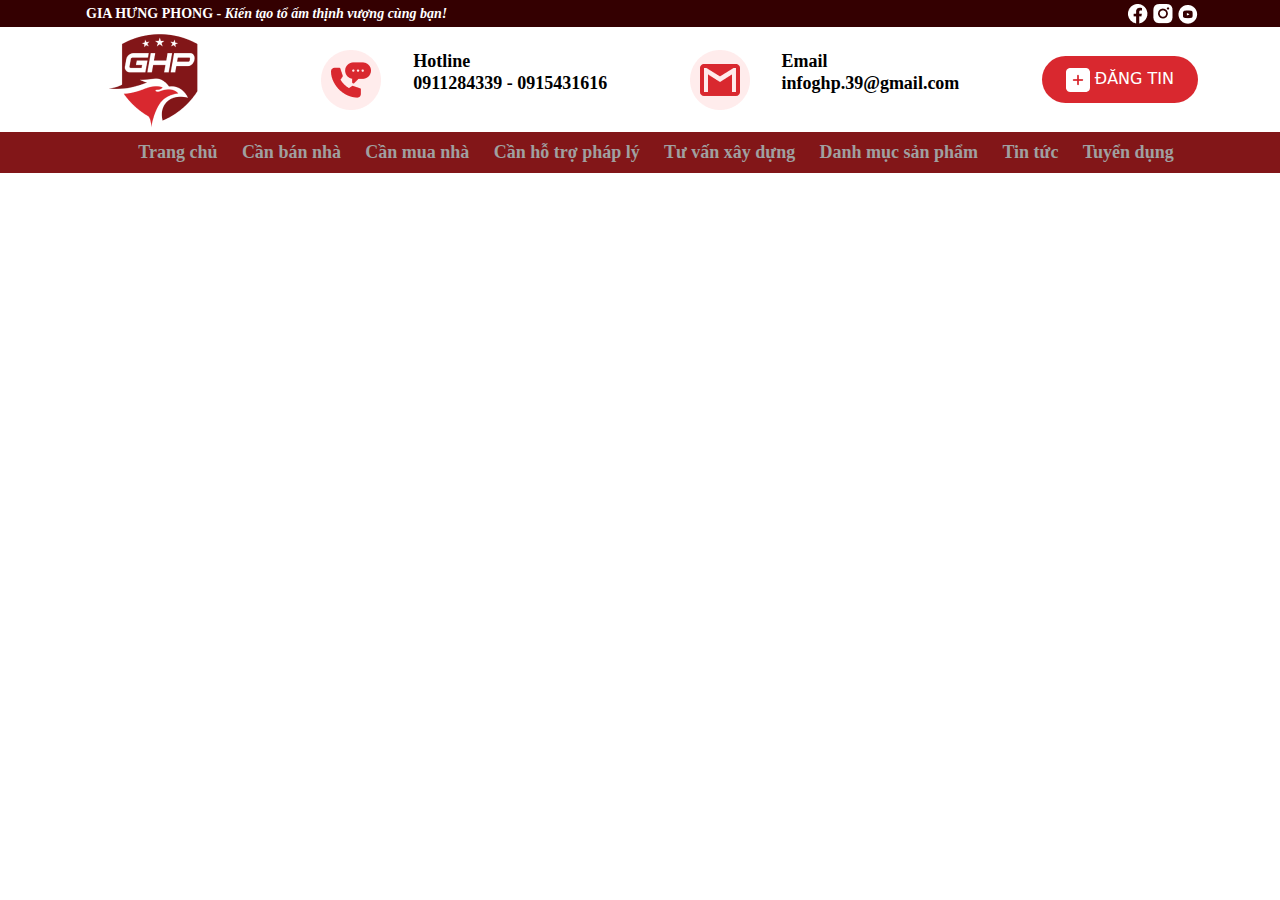
==== BDS_GIAHUNGPHONG/index.html @ 027a6ec3 "BDS GIA HƯNG PHONG - HOMEPAGE" ====
<!DOCTYPE html>
<html lang="en">
<head>
    <meta charset="UTF-8">
    <meta http-equiv="X-UA-Compatible" content="IE=edge">
    <meta name="viewport" content="width=device-width, initial-scale=1.0">
    <title>Document</title>

    <link rel="stylesheet" href="https://cdnjs.cloudflare.com/ajax/libs/font-awesome/4.7.0/css/font-awesome.min.css">
    <link rel="stylesheet" href="css/style.css">

    <!-- Latest compiled and minified CSS -->
    <link href="https://cdn.jsdelivr.net/npm/bootstrap@5.1.3/dist/css/bootstrap.min.css" rel="stylesheet">

    <!-- Latest compiled JavaScript -->
    <script src="https://cdn.jsdelivr.net/npm/bootstrap@5.1.3/dist/js/bootstrap.bundle.min.js"></script>
</head>
<body>
    <header>
        <div class="header--top">
            <div class="container">
                <div class="d-flex justify-content-between align-items-center">
                    <p class="font--header-top m-1">GIA HƯNG PHONG - <i>Kiến tạo tổ ấm thịnh vượng cùng bạn!</i></p>
                    <div class="">
                        <a href="#"><img src="img/header/social-network/face.png" alt=""></i></a>
                        <a href="#"><img src="img/header/social-network/instagram.png" alt=""></i></a>
                        <a href="#"><img src="img/header/social-network/youtube.png" alt=""></i></a>
                    </div>                
                </div>
            </div>
        </div>
        <div class="header--bottom">
            <div class="container">
                <div class="d-flex justify-content-between align-items-center">
                    <img class="logo" src="img/header/logo.png" alt="">
                    <div class="d-flex">
                        <img class="hotline" src="img/header/phone.png" alt="">
                        <ul class="font--header-bottom">
                            <li>Hotline</li>
                            <li>0911284339 - 0915431616</li>
                        </ul> 
                    </div>
                    
                    <div class="d-flex">
                        <img class="email" src="img/header/email.png" alt="">
                        <ul class="font--header-bottom">
                            <li>Email</li>
                            <li>infoghp.39@gmail.com</li>
                        </ul>
                    </div>              
                        
                    <button class="btn-custom--red"><img src="img/header/icon.png"> Đăng tin</button>
                </div>
            </div>
        </div>
    </header>
    
    <nav>        
        <div class="container">
            <ul class="d-flex justify-content-evenly font--nav py-2">
                <a href="#"><li>Trang chủ</li></a>
                <a href="#"><li>Cần bán nhà</li></a>
                <a href="#"><li>Cần mua nhà</li></a>
                <a href="#"><li>Cần hỗ trợ pháp lý</li></a>
                <a href="#"><li>Tư vấn xây dựng</li></a>
                <a href="#"><li>Danh mục sản phẩm</li></a>
                <a href="#"><li>Tin tức</li></a>
                <a href="#"><li>Tuyển dụng</li></a>
            </ul>
        </div>
    </nav>
    <section>

    </section>


    <footer></footer>
</body>
</html>
---- BDS_GIAHUNGPHONG/css/style.css ----
* {
  box-sizing: border-box !important; }

ul {
  list-style: none; }

a:link {
  color: #A0A0A0;
  background-color: transparent;
  text-decoration: none; }

a:visited {
  color: #A0A0A0;
  background-color: transparent;
  text-decoration: none; }

a:hover {
  color: red;
  background-color: transparent;
  text-decoration: none; }

a:active {
  color: white;
  background-color: transparent;
  text-decoration: none; }

.font, .font--header-top, .font--header-bottom, .font--nav {
  font-family: "Open Sans";
  font-style: normal;
  font-weight: 600;
  font-size: 16px;
  line-height: 22px; }
  .font--header-top {
    font-weight: 700;
    font-size: 14px;
    line-height: 19px;
    color: white; }
  .font--header-bottom {
    font-weight: 700;
    font-size: 18px;
    line-height: 22px;
    color: black; }
  .font--nav {
    font-size: 18px;
    line-height: 25px; }

.btn-custom, .btn-custom--red, .btn-custom--red-outline, .btn-custom--red-light {
  padding: 11px 24px;
  border-radius: 60px;
  border: none;
  color: #545454;
  text-transform: uppercase;
  background-color: #fff; }
  .btn-custom--red {
    background-color: #D9282F;
    color: white; }
  .btn-custom--red-outline {
    background-color: unset;
    border: 1px solid #D9282F;
    color: #D9282F; }
  .btn-custom--red-light {
    background-color: #FFECEC;
    color: #D9282F; }

.header--top {
  background-color: #340001; }

.header--bottom {
  background-color: white; }

nav {
  background-color: #821618; }

/*# sourceMappingURL=style.css.map */
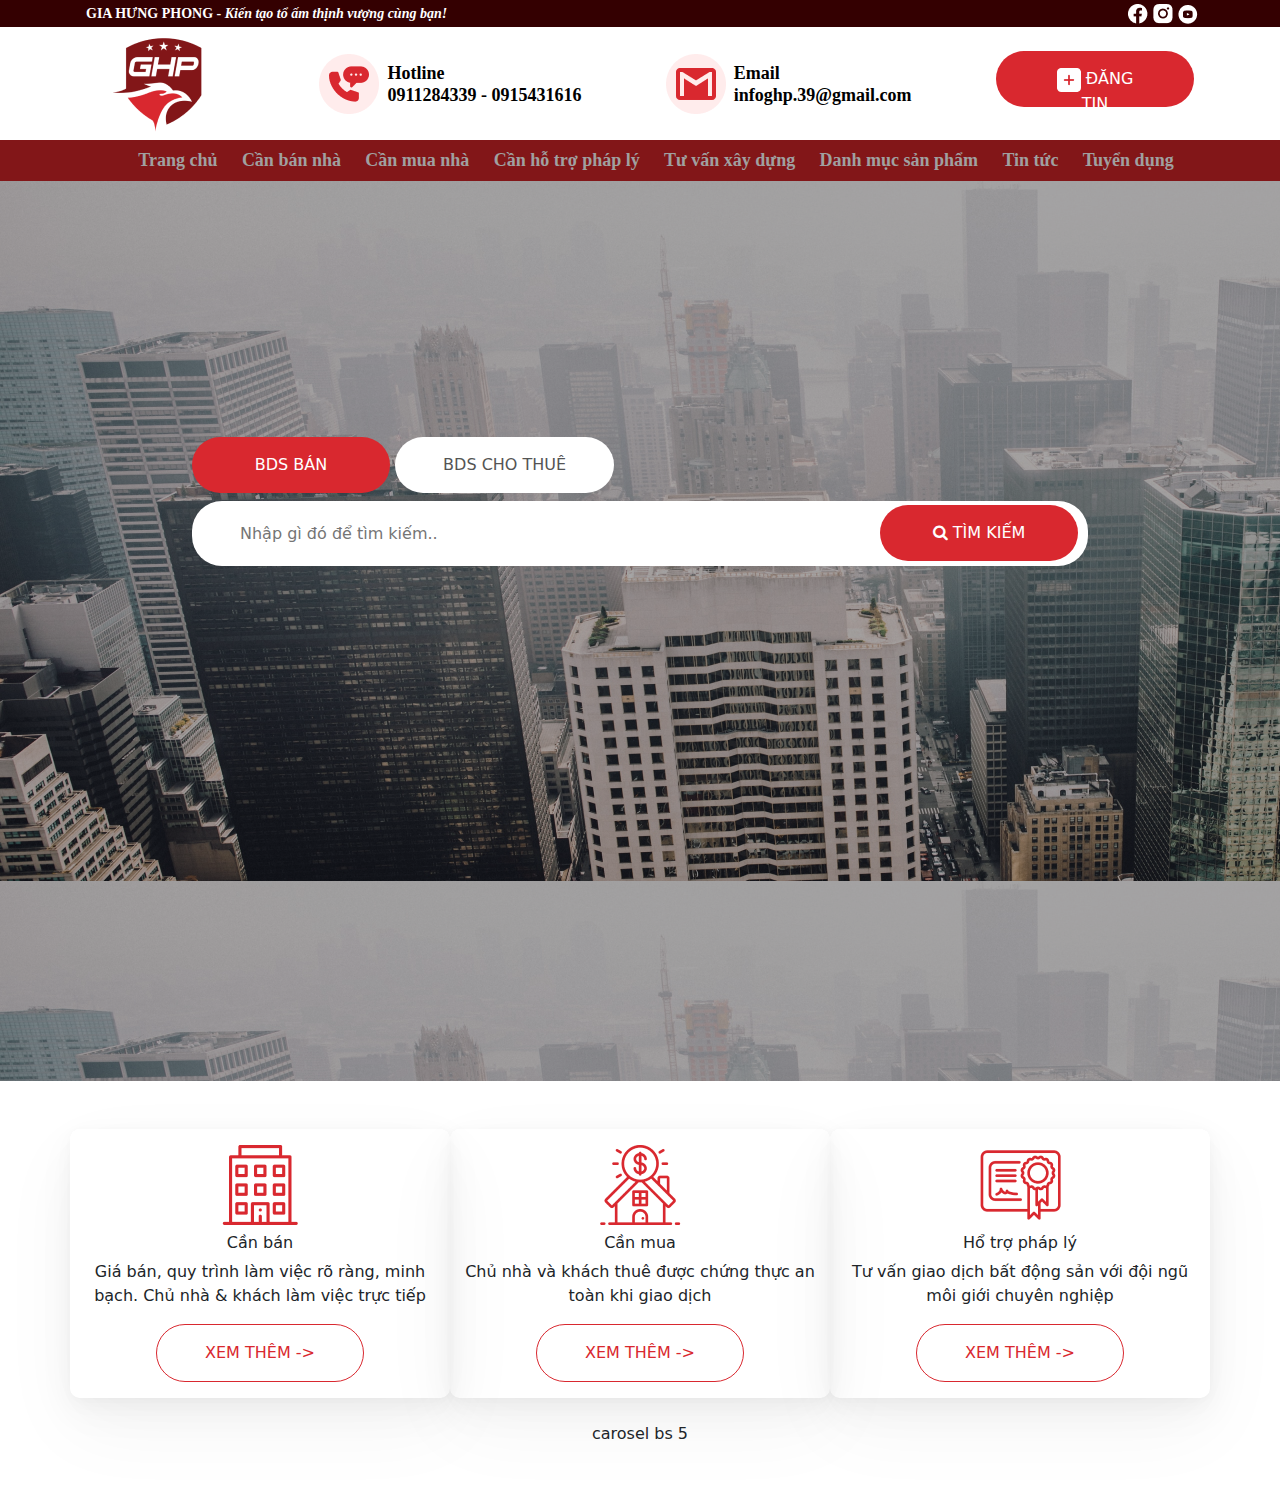
==== commit 1dbd7083: "Update" ====
--- a/BDS_GIAHUNGPHONG/index.html
+++ b/BDS_GIAHUNGPHONG/index.html
@@ -31,11 +31,11 @@
         </div>
         <div class="header--bottom">
             <div class="container">
-                <div class="d-flex justify-content-between align-items-center">
+                <div class="d-flex justify-content-between align-items-center p-1">
                     <img class="logo" src="img/header/logo.png" alt="">
                     <div class="d-flex">
                         <img class="hotline" src="img/header/phone.png" alt="">
-                        <ul class="font--header-bottom">
+                        <ul class="font--header-bottom m-0 p-2">
                             <li>Hotline</li>
                             <li>0911284339 - 0915431616</li>
                         </ul> 
@@ -43,13 +43,14 @@
                     
                     <div class="d-flex">
                         <img class="email" src="img/header/email.png" alt="">
-                        <ul class="font--header-bottom">
+                        <ul class="font--header-bottom m-0 p-2">
                             <li>Email</li>
                             <li>infoghp.39@gmail.com</li>
                         </ul>
-                    </div>              
-                        
-                    <button class="btn-custom--red"><img src="img/header/icon.png"> Đăng tin</button>
+                    </div>
+                    <div>
+                        <button class="btn-custom--red"><img src="img/header/icon.png"> Đăng tin</button>
+                    </div>
                 </div>
             </div>
         </div>
@@ -57,7 +58,7 @@
     
     <nav>        
         <div class="container">
-            <ul class="d-flex justify-content-evenly font--nav py-2">
+            <ul class="d-flex justify-content-evenly font--nav m-0 py-2">
                 <a href="#"><li>Trang chủ</li></a>
                 <a href="#"><li>Cần bán nhà</li></a>
                 <a href="#"><li>Cần mua nhà</li></a>
@@ -69,11 +70,47 @@
             </ul>
         </div>
     </nav>
+    <div class="banner-top">  
+            <div> 
+                <button class="btn-custom--red">BDS BÁN</button>                
+                <button class="btn-custom">BDS CHO THUÊ</button>
+            </div>
+            <div class="banner-top-input-button my-2">
+                <input type="search" class="banner-top-input ps-5"  placeholder="Nhập gì đó để tìm kiếm..">
+                <button class="banner-top-search btn-custom--red"><i class="fa fa-search"></i> Tìm kiếm</button>
+            </div>
+    </div>
     <section>
+        <div class="container">
+            <div class="row text-center my-5">
+                <div class="col-4 commit-frame py-3">                    
+                    <img class="mb-2" src="img/body/commit_sell.png" alt=""> 
+                    <h6>Cần bán</h6>
+                    <p>Giá bán, quy trình làm việc rõ ràng, minh bạch. Chủ nhà & khách làm việc trực tiếp</p>
+                    <button class="btn-custom--red-outline">xem thêm -></button> 
+                </div>
 
+                <div class="col-4 commit-frame py-3">                    
+                    <img class="mb-2" src="img/body/commit_buy.png" alt=""> 
+                    <h6>Cần mua</h6>
+                    <p>Chủ nhà và khách thuê được chứng thực an toàn khi giao dịch</p>
+                    <button class="btn-custom--red-outline">xem thêm -></button> 
+                </div>
+
+                <div class="col-4 commit-frame py-3">                    
+                    <img class="mb-2" src="img/body/commit_legal_assistance.png" alt=""> 
+                    <h6>Hổ trợ pháp lý</h6>
+                    <p>Tư vấn giao dịch bất động sản với đội ngũ môi giới chuyên nghiệp</p>
+                    <button class="btn-custom--red-outline">xem thêm -></button> 
+                </div>
+                <div class="mt-4"> carosel bs 5
+                    <!-- <img src="img/body/commit_dash_1.png" alt="">
+                    <img src="img/body/commit_dash_2.png" alt="">
+                    <img src="img/body/commit_dash_3.png" alt=""> -->
+                </div>
+            </div>            
+        </div>
     </section>
-
-
     <footer></footer>
 </body>
 </html>--- a/BDS_GIAHUNGPHONG/css/style.css
+++ b/BDS_GIAHUNGPHONG/css/style.css
@@ -3,26 +3,14 @@
 
 ul {
   list-style: none; }
-
-a:link {
-  color: #A0A0A0;
-  background-color: transparent;
-  text-decoration: none; }
-
-a:visited {
-  color: #A0A0A0;
-  background-color: transparent;
-  text-decoration: none; }
-
-a:hover {
-  color: red;
-  background-color: transparent;
-  text-decoration: none; }
-
-a:active {
-  color: white;
-  background-color: transparent;
-  text-decoration: none; }
+  ul a:link, ul a:visited {
+    color: #A0A0A0;
+    background-color: transparent;
+    text-decoration: none; }
+  ul a:hover, ul a:active {
+    color: white;
+    background-color: transparent;
+    text-decoration: none; }
 
 .font, .font--header-top, .font--header-bottom, .font--nav {
   font-family: "Open Sans";
@@ -45,13 +33,15 @@
     line-height: 25px; }
 
 .btn-custom, .btn-custom--red, .btn-custom--red-outline, .btn-custom--red-light {
-  padding: 11px 24px;
+  padding: 16px 48px;
   border-radius: 60px;
   border: none;
   color: #545454;
   text-transform: uppercase;
   background-color: #fff; }
   .btn-custom--red {
+    width: 198px;
+    height: 56px;
     background-color: #D9282F;
     color: white; }
   .btn-custom--red-outline {
@@ -64,11 +54,34 @@
 
 .header--top {
   background-color: #340001; }
-
 .header--bottom {
-  background-color: white; }
+  background-color: #ffffff; }
 
 nav {
   background-color: #821618; }
 
+.banner-top {
+  height: 100vh;
+  background-image: url("../img/body/Banner_1.png");
+  padding-top: 20%;
+  padding-left: 15%;
+  padding-right: 15%; }
+  .banner-top-input-button {
+    position: relative;
+    max-width: 970px;
+    width: 100%; }
+  .banner-top-input {
+    width: 100%;
+    height: 65px;
+    border-radius: 30px;
+    border: none; }
+  .banner-top-search {
+    position: absolute;
+    top: 4px;
+    right: 10px; }
+
+.commit-frame {
+  box-shadow: 0.919953px 28.4889px 80.9037px rgba(0, 0, 0, 0.0425185), 0.477668px 14.7923px 41.275px rgba(0, 0, 0, 0.035), 0.194605px 6.02649px 20.6963px rgba(0, 0, 0, 0.0274815), 0.0442285px 1.36966px 9.99537px rgba(0, 0, 0, 0.0168519);
+  border-radius: 10px; }
+
 /*# sourceMappingURL=style.css.map */
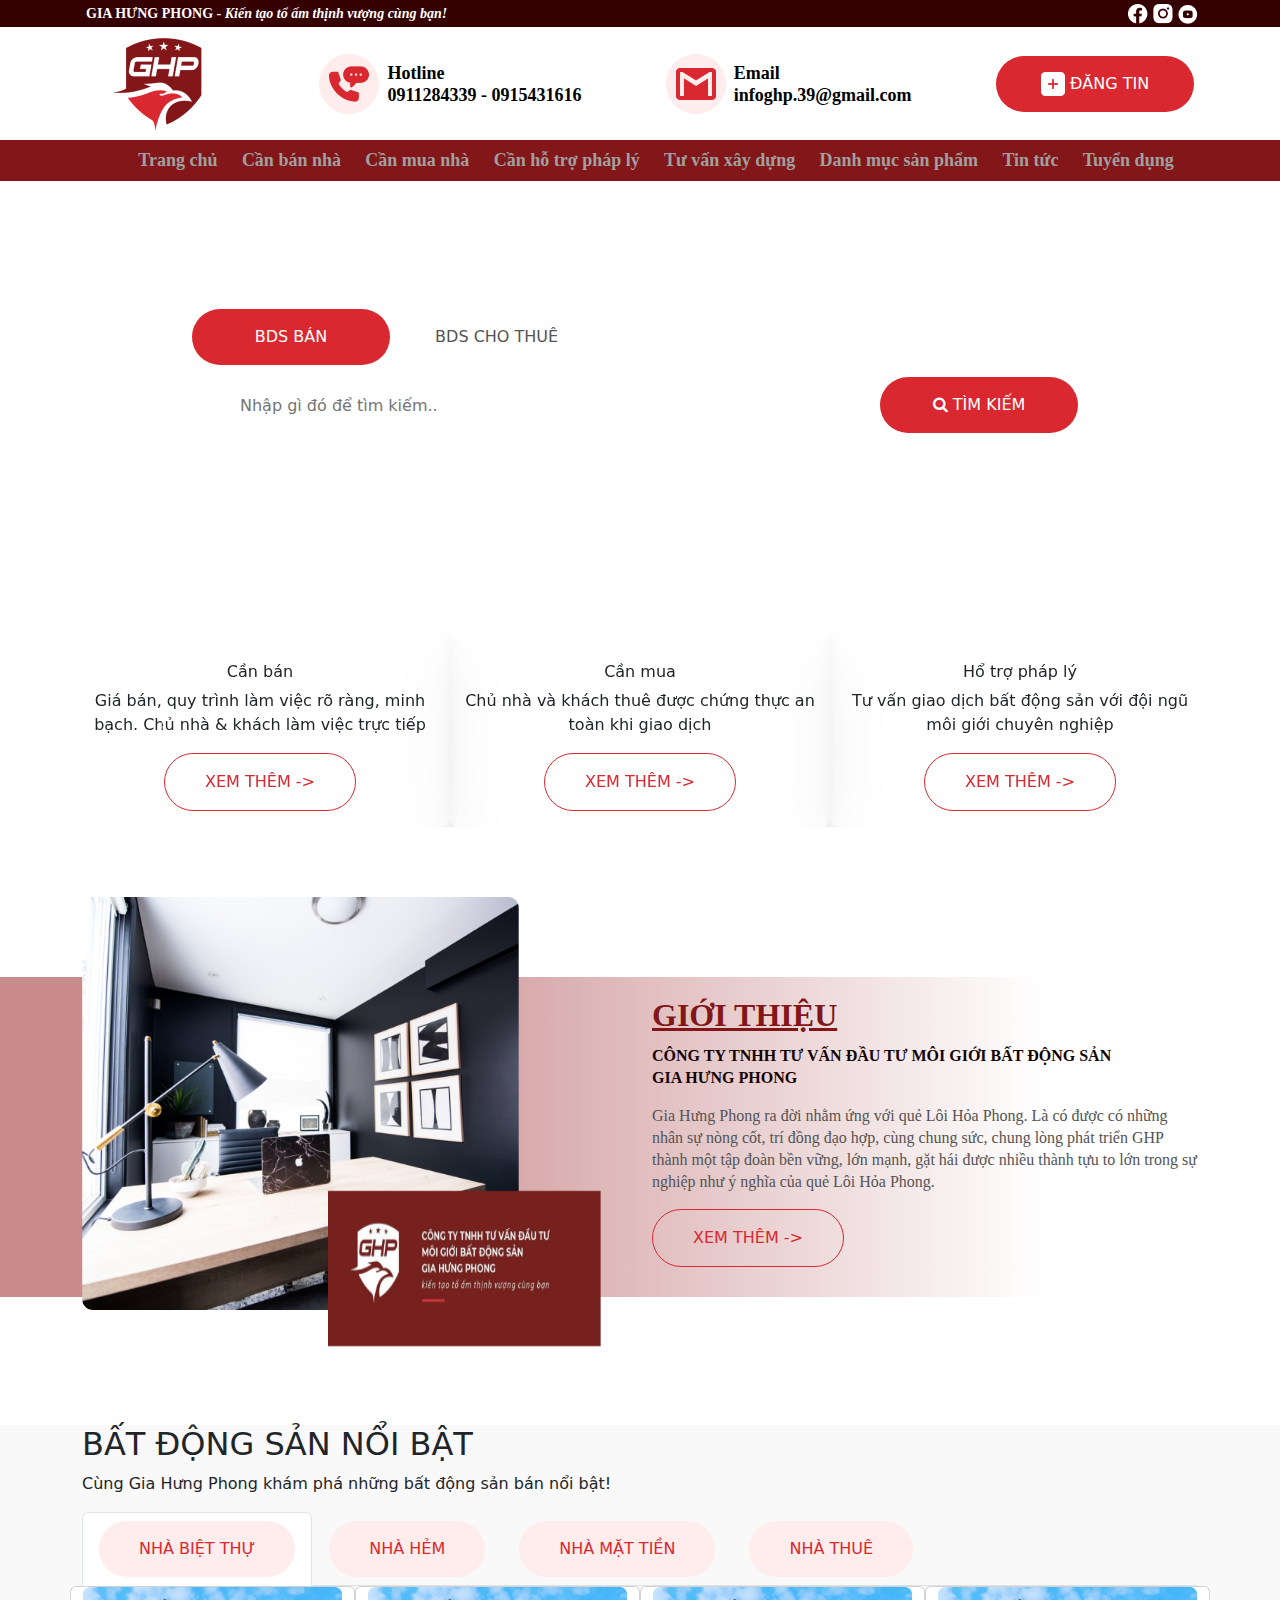
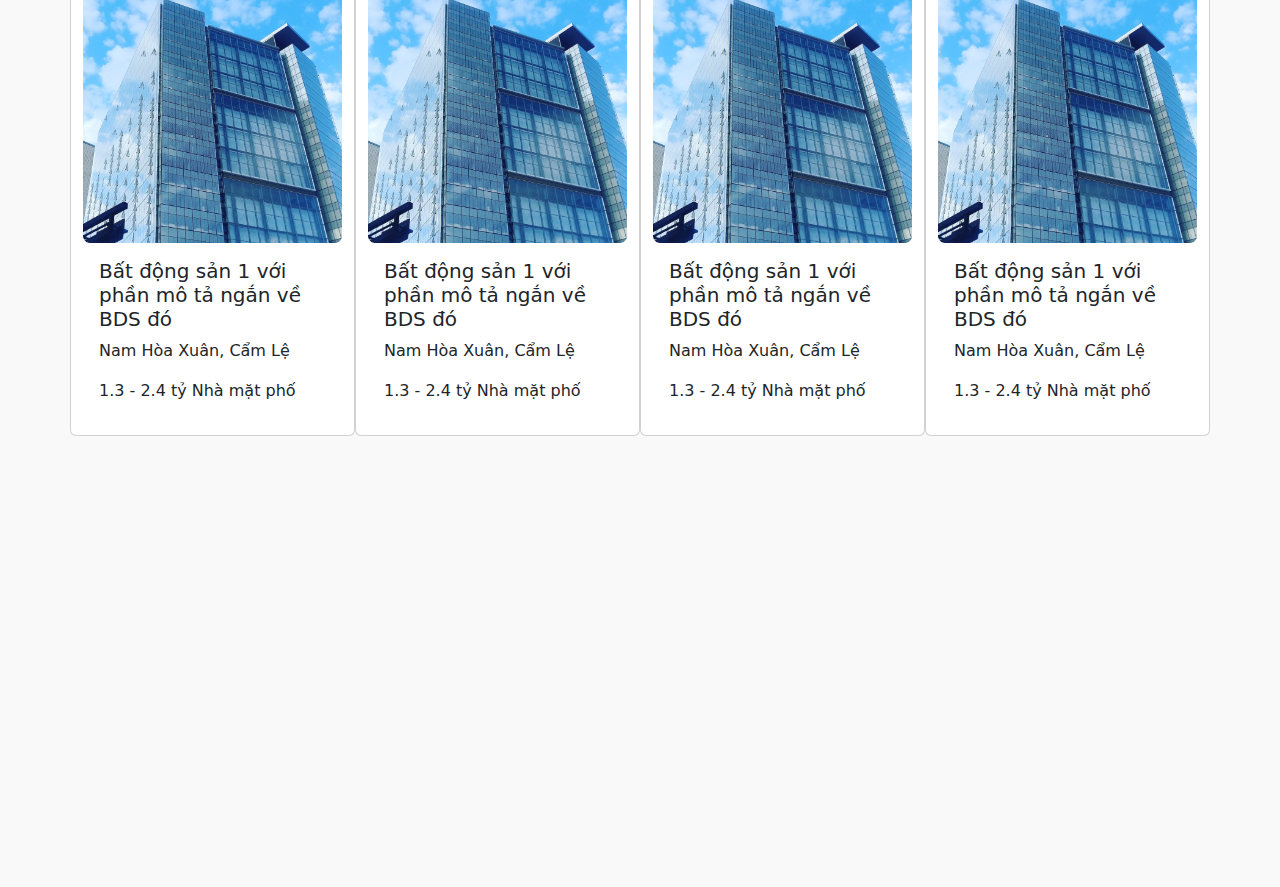
==== commit 8d7aeb71: "Update" ====
--- a/BDS_GIAHUNGPHONG/index.html
+++ b/BDS_GIAHUNGPHONG/index.html
@@ -7,7 +7,7 @@
     <title>Document</title>
 
     <link rel="stylesheet" href="https://cdnjs.cloudflare.com/ajax/libs/font-awesome/4.7.0/css/font-awesome.min.css">
-    <link rel="stylesheet" href="css/style.css">
+    <link rel="stylesheet" href="assets/css/style.css">
 
     <!-- Latest compiled and minified CSS -->
     <link href="https://cdn.jsdelivr.net/npm/bootstrap@5.1.3/dist/css/bootstrap.min.css" rel="stylesheet">
@@ -22,9 +22,9 @@
                 <div class="d-flex justify-content-between align-items-center">
                     <p class="font--header-top m-1">GIA HƯNG PHONG - <i>Kiến tạo tổ ấm thịnh vượng cùng bạn!</i></p>
                     <div class="">
-                        <a href="#"><img src="img/header/social-network/face.png" alt=""></i></a>
-                        <a href="#"><img src="img/header/social-network/instagram.png" alt=""></i></a>
-                        <a href="#"><img src="img/header/social-network/youtube.png" alt=""></i></a>
+                        <a href="#"><img src="storage/upload/img/header/social-network/face.png" alt=""></i></a>
+                        <a href="#"><img src="storage/upload/img/header/social-network/instagram.png" alt=""></i></a>
+                        <a href="#"><img src="storage/upload/img/header/social-network/youtube.png" alt=""></i></a>
                     </div>                
                 </div>
             </div>
@@ -32,9 +32,9 @@
         <div class="header--bottom">
             <div class="container">
                 <div class="d-flex justify-content-between align-items-center p-1">
-                    <img class="logo" src="img/header/logo.png" alt="">
+                    <img class="logo" src="storage/upload/img/header/logo.png" alt="">
                     <div class="d-flex">
-                        <img class="hotline" src="img/header/phone.png" alt="">
+                        <img class="hotline" src="storage/upload/img/header/phone.png" alt="">
                         <ul class="font--header-bottom m-0 p-2">
                             <li>Hotline</li>
                             <li>0911284339 - 0915431616</li>
@@ -42,14 +42,14 @@
                     </div>
                     
                     <div class="d-flex">
-                        <img class="email" src="img/header/email.png" alt="">
+                        <img class="email" src="storage/upload/img/header/email.png" alt="">
                         <ul class="font--header-bottom m-0 p-2">
                             <li>Email</li>
                             <li>infoghp.39@gmail.com</li>
                         </ul>
                     </div>
                     <div>
-                        <button class="btn-custom--red"><img src="img/header/icon.png"> Đăng tin</button>
+                        <button class="btn-custom--red"><img src="storage/upload/img/header/icon.png"> Đăng tin</button>
                     </div>
                 </div>
             </div>
@@ -82,34 +82,225 @@
     </div>
     <section>
         <div class="container">
-            <div class="row text-center my-5">
-                <div class="col-4 commit-frame py-3">                    
-                    <img class="mb-2" src="img/body/commit_sell.png" alt=""> 
-                    <h6>Cần bán</h6>
-                    <p>Giá bán, quy trình làm việc rõ ràng, minh bạch. Chủ nhà & khách làm việc trực tiếp</p>
-                    <button class="btn-custom--red-outline">xem thêm -></button> 
+            <div class="carouselProduct text-center my-5"> 
+                <div id="carouselCaptions" class="carousel slide mt-4" data-bs-ride="carousel">                    
+                    <div class="carousel-inner">
+                      <div class="carousel-item active">
+                        <div class="row">                            
+                            <div class="col-4 commit-frame py-3">                    
+                                <img class="mb-2" style="width: 50%;" src="/storage/upload/img/body/building/building_1.png" alt=""> 
+                                <h6>Cần bán</h6>
+                                <p>Giá bán, quy trình làm việc rõ ràng, minh bạch. Chủ nhà & khách làm việc trực tiếp</p>
+                                <button class="btn-custom--red-outline">xem thêm -></button> 
+                            </div> 
+
+                            <div class="col-4 commit-frame py-3">                    
+                                <img class="mb-2" style="width: 50%;" src="/storage/upload/img/body/building/building_4.png" alt=""> 
+                                <h6>Cần mua</h6>
+                                <p>Chủ nhà và khách thuê được chứng thực an toàn khi giao dịch</p>
+                                <button class="btn-custom--red-outline">xem thêm -></button> 
+                            </div>
+            
+                            <div class="col-4 commit-frame py-3">                    
+                                <img class="mb-2" style="width: 50%;" src="/storage/upload/img/body/building/building_7.png" alt=""> 
+                                <h6>Hổ trợ pháp lý</h6>
+                                <p>Tư vấn giao dịch bất động sản với đội ngũ môi giới chuyên nghiệp</p>
+                                <button class="btn-custom--red-outline">xem thêm -></button> 
+                            </div>
+                             
+                        </div>                       
+                      </div>  
+                      <div class="carousel-item">
+                        <div class="row">                            
+                            <div class="col-4 commit-frame py-3">                    
+                                <img class="mb-2" style="width: 50%;" src="/storage/upload/img/body/building/building_2.png" alt=""> 
+                                <h6>Cần bán</h6>
+                                <p>Giá bán, quy trình làm việc rõ ràng, minh bạch. Chủ nhà & khách làm việc trực tiếp</p>
+                                <button class="btn-custom--red-outline"><a href="#"> xem thêm -></a></button> 
+                            </div> 
+
+                            <div class="col-4 commit-frame py-3">                    
+                                <img class="mb-2" style="width: 50%;" src="/storage/upload/img/body/building/building_7.png" alt=""> 
+                                <h6>Cần mua</h6>
+                                <p>Chủ nhà và khách thuê được chứng thực an toàn khi giao dịch</p>
+                                <button class="btn-custom--red-outline">xem thêm -></button> 
+                            </div>
+            
+                            <div class="col-4 commit-frame py-3">                    
+                                <img class="mb-2" style="width: 50%;" src="/storage/upload/img/body/building/building_5.png" alt=""> 
+                                <h6>Hổ trợ pháp lý</h6>
+                                <p>Tư vấn giao dịch bất động sản với đội ngũ môi giới chuyên nghiệp</p>
+                                <button class="btn-custom--red-outline">xem thêm -></button> 
+                            </div>
+                             
+                        </div>                       
+                      </div>
+                    </div>                    
+                    <button class="carousel-control-prev" type="button" data-bs-target="#carouselCaptions" data-bs-slide="prev">
+                      <span class="carousel-control-prev-icon" aria-hidden="true"></span>
+                      <span class="visually-hidden">Previous</span>
+                    </button>
+                    <button class="carousel-control-next" type="button" data-bs-target="#carouselCaptions" data-bs-slide="next">
+                      <span class="carousel-control-next-icon" aria-hidden="true"></span>
+                      <span class="visually-hidden">Next</span>
+                    </button> 
+                    <!-- <div class="carousel-indicators">
+                        <button type="button" data-bs-target="#carouselCaptions" data-bs-slide-to="0" class="active" aria-current="true" aria-label="Slide 1"></button>
+                        <button type="button" data-bs-target="#carouselCaptions" data-bs-slide-to="1" aria-label="Slide 2"></button>
+                        <button type="button" data-bs-target="#carouselCaptions" data-bs-slide-to="2" aria-label="Slide 3"></button>
+                    </div>                    -->
+                  </div>
+                  
+            </div> 
+        </div>
+
+        <div class="intro">
+            <div class="container">                
+                <div class="row">
+                    <div class="col-12 col-sm-12 col-lg-6 intro-picture"> 
+                        <div class="d-flex">
+                            <img src="storage/upload/img/body/introduce/intro_1.png" alt="" class="intro-picture-first">
+                            <img src="storage/upload/img/body/introduce/intro_2.png" alt="" class="intro-picture-second">
+                        </div>                    
+                    </div>
+                    <div class="col-12 col-sm-12 col-lg-6 pt-3 pb-sm-4 pb-lg-0">                      
+                            <h1 class="text-decoration-underline description">GIỚI THIỆU</h1>
+                            <p class="description-header">CÔNG TY TNHH TƯ VẤN ĐẦU TƯ MÔI GIỚI BẤT ĐỘNG SẢN <br>GIA HƯNG PHONG</p>                            
+                            <p class="description-content">Gia Hưng Phong ra đời nhằm ứng với quẻ Lôi Hỏa Phong. Là có được có những nhân sự nòng cốt, trí đồng đạo hợp, cùng chung sức, chung lòng phát triển GHP thành một tập đoàn bền vững, lớn mạnh, gặt hái  được nhiều thành tựu to lớn trong sự nghiệp như ý nghĩa của quẻ Lôi Hỏa Phong.</p>
+                            <button class="btn-custom--red-outline">Xem thêm -></button> 
+                                             
+                     </div>
                 </div>
 
-                <div class="col-4 commit-frame py-3">                    
-                    <img class="mb-2" src="img/body/commit_buy.png" alt=""> 
-                    <h6>Cần mua</h6>
-                    <p>Chủ nhà và khách thuê được chứng thực an toàn khi giao dịch</p>
-                    <button class="btn-custom--red-outline">xem thêm -></button> 
+                <!-- <div class="row h-100">
+                    <div class="col-md-12 col-lg-6">
+                        <div class="d-flex justify-content-md-center description-image">
+                            <div class="section__description-image-picture">
+                                <img class="section__description-image-picture-1" src="storage/upload/img/body/introduce/intro_1.png"/>
+                                <img class="section__description-image-logo" src="storage/upload/img/body/introduce/intro_2.png"/>
+                            </div>
+        
+                        </div>
+                    </div>
+                    <div class="col-md-12  col-lg-6 section__description-titile-content">
+                        <h3>GIỚI THIỆU</h3>
+                        <div class="underline"></div>
+                        <h5>CÔNG TY TNHH ĐẦU TƯ MÔI GIỚI BẤT ĐỘNG SẢN</h5>
+                        <h4>GIA HƯNG PHONG</h4>
+                        <p>Gia Hưng Phong ra đời nhằm ứng với quẻ Lôi Hỏa Phong. Là có được có những nhân sự nòng cốt, trí
+                            đồng
+                            đạo
+                            hợp, cùng chung sức,
+                            chung lòng phát triển GHP thành một tập đoàn bền vững, lớn mạnh, gặt hái được nhiều thành tựu to
+                            lớn
+                            trong sự nghiệp như ý nghĩa của quẻ Lôi Hỏa Phong.</p>
+                        <button class="btn btn-cus--white">Xem thêm ></button>
+                    </div>
+                </div> -->
+            </div>        
+        </div>
+
+
+        <div class="featured-real-estate">            
+            <div class="container">
+                <h2>BẤT ĐỘNG SẢN NỔI BẬT</h2>
+                <p>Cùng Gia Hưng Phong khám phá những bất động sản bán nổi bật!</p>
+                
+                <ul class="nav nav-tabs" id="myTab">
+                    <li class="nav-item">
+                        <a href="#home" class="nav-link active" data-bs-toggle="tab"><button class="btn-custom--red-light">Nhà biệt thự</button></a>
+                    </li>
+                    <li class="nav-item">
+                        <a href="#m1" class="nav-link" data-bs-toggle="tab"><button class="btn-custom--red-light">Nhà hẻm</button></a>
+                    </li>
+                    <li class="nav-item">
+                        <a href="#m2" class="nav-link" data-bs-toggle="tab"><button class="btn-custom--red-light">Nhà mặt tiền</button></a>
+                    </li>
+                    <li class="nav-item">
+                        <a href="#m3" class="nav-link" data-bs-toggle="tab"><button class="btn-custom--red-light">Nhà thuê</button></a>
+                    </li>
+                </ul>
+                <div class="tab-content">
+                    <div class="tab-pane fade show active" id="home">  
+                        <div class="row row-cols-sm-2 row-cols-2 row-cols-lg-4">
+                            <div class="card">
+                                <img src="storage/upload/img/body/building/building_1.png" class="card-img-top" alt="...">
+                                <div class="card-body">
+                                    <h5 class="card-title">Bất động sản 1 với phần mô tả ngắn về BDS đó</h5>
+                                    <p class="card-text">Nam Hòa Xuân, Cẩm Lệ</p>
+                                    <p>1.3 - 2.4 tỷ Nhà mặt phố</p>
+                                </div>
+                            </div>    
+                            <div class="card">
+                                <img src="storage/upload/img/body/building/building_1.png" class="card-img-top" alt="...">
+                                <div class="card-body">
+                                <h5 class="card-title">Bất động sản 1 với phần mô tả ngắn về BDS đó</h5>
+                                <p class="card-text">Nam Hòa Xuân, Cẩm Lệ</p>
+                                <p>1.3 - 2.4 tỷ Nhà mặt phố</p>
+                                </div>
+                            </div>  
+                            <div class="card">
+                                <img src="storage/upload/img/body/building/building_1.png" class="card-img-top" alt="...">
+                                <div class="card-body">
+                                    <h5 class="card-title">Bất động sản 1 với phần mô tả ngắn về BDS đó</h5>
+                                    <p class="card-text">Nam Hòa Xuân, Cẩm Lệ</p>
+                                    <p>1.3 - 2.4 tỷ Nhà mặt phố</p>
+                                </div>
+                            </div>  
+                            <div class="card">
+                                <img src="storage/upload/img/body/building/building_1.png" class="card-img-top" alt="...">
+                                <div class="card-body">
+                                    <h5 class="card-title">Bất động sản 1 với phần mô tả ngắn về BDS đó</h5>
+                                    <p class="card-text">Nam Hòa Xuân, Cẩm Lệ</p>
+                                    <p>1.3 - 2.4 tỷ Nhà mặt phố</p>
+                                </div>
+                            </div> 
+                        </div>   
+                    </div>
+                    <div class="tab-pane fade d-flex" id="m1">  
+                        <div class="row row-cols-sm-2 row-cols-2 row-cols-lg-4">
+                            <div class="card">
+                                <img src="storage/upload/img/body/building/building_1.png" class="card-img-top" alt="...">
+                                <div class="card-body">
+                                    <h5 class="card-title">Bất động sản 1 với phần mô tả ngắn về BDS đó</h5>
+                                    <p class="card-text">Nam Hòa Xuân, Cẩm Lệ</p>
+                                    <p>1.3 - 2.4 tỷ Nhà mặt phố</p>
+                                </div>
+                            </div>    
+                            <div class="card">
+                                <img src="storage/upload/img/body/building/building_1.png" class="card-img-top" alt="...">
+                                <div class="card-body">
+                                <h5 class="card-title">Bất động sản 1 với phần mô tả ngắn về BDS đó</h5>
+                                <p class="card-text">Nam Hòa Xuân, Cẩm Lệ</p>
+                                <p>1.3 - 2.4 tỷ Nhà mặt phố</p>
+                                </div>
+                            </div>  
+                            <div class="card">
+                                <img src="storage/upload/img/body/building/building_1.png" class="card-img-top" alt="...">
+                                <div class="card-body">
+                                    <h5 class="card-title">Bất động sản 1 với phần mô tả ngắn về BDS đó</h5>
+                                    <p class="card-text">Nam Hòa Xuân, Cẩm Lệ</p>
+                                    <p>1.3 - 2.4 tỷ Nhà mặt phố</p>
+                                </div>
+                            </div>  
+                            <div class="card">
+                                <img src="storage/upload/img/body/building/building_1.png" class="card-img-top" alt="...">
+                                <div class="card-body">
+                                    <h5 class="card-title">Bất động sản 1 với phần mô tả ngắn về BDS đó</h5>
+                                    <p class="card-text">Nam Hòa Xuân, Cẩm Lệ</p>
+                                    <p>1.3 - 2.4 tỷ Nhà mặt phố</p>
+                                </div>
+                            </div> 
+                        </div>          
+                    </div>
+                    <div class="tab-pane fade" id="m2">           
+                    </div>
+                    <div class="tab-pane fade" id="m3">          
+                    </div>
                 </div>
-
-                <div class="col-4 commit-frame py-3">                    
-                    <img class="mb-2" src="img/body/commit_legal_assistance.png" alt=""> 
-                    <h6>Hổ trợ pháp lý</h6>
-                    <p>Tư vấn giao dịch bất động sản với đội ngũ môi giới chuyên nghiệp</p>
-                    <button class="btn-custom--red-outline">xem thêm -></button> 
-                </div>
-                <div class="mt-4"> carosel bs 5
-                    <!-- <img src="img/body/commit_dash_1.png" alt="">
-                    <img src="img/body/commit_dash_2.png" alt="">
-                    <img src="img/body/commit_dash_3.png" alt=""> -->
-                </div>
-            </div>            
-        </div>
+            </div>
+        </div>
+        
     </section>
     <footer></footer>
 </body>
--- a/BDS_GIAHUNGPHONG/assets/css/style.css
+++ b/BDS_GIAHUNGPHONG/assets/css/style.css
@@ -0,0 +1,128 @@
+* {
+  box-sizing: border-box !important; }
+
+ul {
+  list-style: none; }
+  ul a:link, ul a:visited {
+    color: #A0A0A0;
+    background-color: transparent;
+    text-decoration: none; }
+  ul a:hover, ul a:active {
+    color: white;
+    background-color: transparent;
+    text-decoration: none; }
+
+.font, .font--header-top, .font--header-bottom, .font--nav, h1.description, p.description-header, p.description-content {
+  font-family: "Open Sans";
+  font-style: normal;
+  font-weight: 600;
+  font-size: 16px;
+  line-height: 22px; }
+  .font--header-top {
+    font-weight: 700;
+    font-size: 14px;
+    line-height: 19px;
+    color: white; }
+  .font--header-bottom {
+    font-weight: 700;
+    font-size: 18px;
+    line-height: 22px;
+    color: black; }
+  .font--nav {
+    font-size: 18px;
+    line-height: 25px; }
+
+.btn-custom, .btn-custom--red, .btn-custom--red-outline, .btn-custom--red-light {
+  padding: 16px 40px;
+  border-radius: 60px;
+  border: none;
+  color: #545454;
+  text-transform: uppercase;
+  background-color: #fff; }
+  .btn-custom--red {
+    width: 198px;
+    height: 56px;
+    background-color: #D9282F;
+    color: white; }
+  .btn-custom--red-outline {
+    background-color: unset;
+    border: 1px solid #D9282F;
+    color: #D9282F; }
+  .btn-custom--red-light {
+    background-color: #FFECEC;
+    color: #D9282F; }
+
+.header--top {
+  background-color: #340001; }
+.header--bottom {
+  background-color: #ffffff; }
+
+nav {
+  background-color: #821618; }
+
+.banner-top {
+  background-image: url("/storage/upload/img/body/Banner_1.png");
+  background-size: cover;
+  padding: 10% 15% 10% 15%; }
+  .banner-top-input-button {
+    position: relative;
+    max-width: 970px;
+    width: 100%; }
+  .banner-top-input {
+    width: 100%;
+    height: 65px;
+    border-radius: 30px;
+    border: none; }
+  .banner-top-search {
+    position: absolute;
+    top: 4px;
+    right: 10px; }
+
+.commit-frame {
+  box-shadow: 0.919953px 28.4889px 80.9037px rgba(0, 0, 0, 0.0425185), 0.477668px 14.7923px 41.275px rgba(0, 0, 0, 0.035), 0.194605px 6.02649px 20.6963px rgba(0, 0, 0, 0.0274815), 0.0442285px 1.36966px 9.99537px rgba(0, 0, 0, 0.0168519);
+  border-radius: 10px; }
+
+div.intro {
+  margin-top: 150px;
+  background: linear-gradient(90deg, #ca8b8d 25.51%, rgba(217, 40, 47, 0) 81.59%); }
+
+div.intro-picture {
+  height: 320px; }
+  div.intro-picture img.intro-picture-first {
+    position: relative;
+    top: -80px;
+    border-radius: 11.0457px;
+    width: 80%; }
+  div.intro-picture img.intro-picture-second {
+    position: relative;
+    left: -191px;
+    top: 90px;
+    border-radius: 7.47208px;
+    width: 50%;
+    margin-bottom: 10px; }
+
+h1.description {
+  color: #821618;
+  font-size: 32px;
+  line-height: 44px; }
+
+p.description-header {
+  font-size: 16px;
+  line-height: 22px;
+  color: #140000; }
+
+p.description-content {
+  font-weight: 400;
+  font-size: 16px;
+  line-height: 22px;
+  color: #545454; }
+
+div.featured-real-estate {
+  margin-top: 10%;
+  background-color: #F9F9F9; }
+
+@media screen and (max-width: 992px) {
+  div.intro-picture {
+    height: auto; } }
+
+/*# sourceMappingURL=style.css.map */
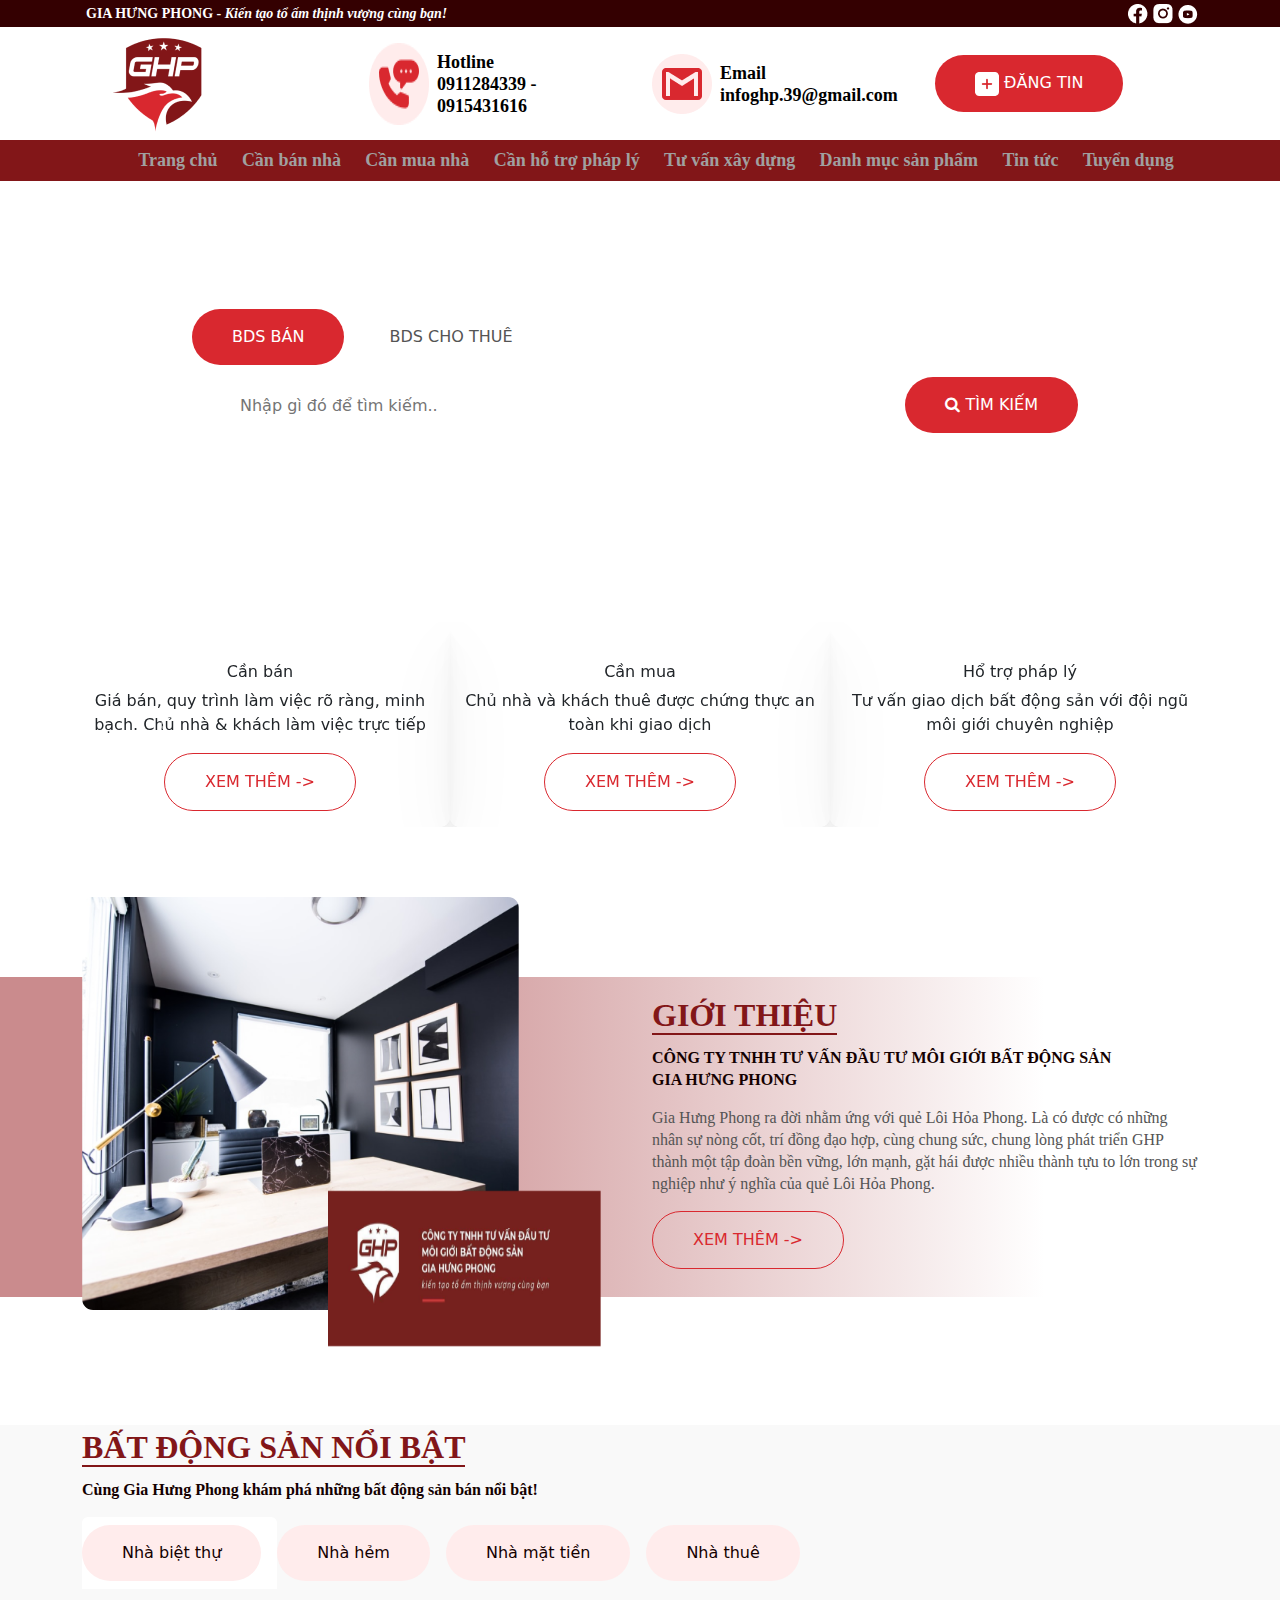
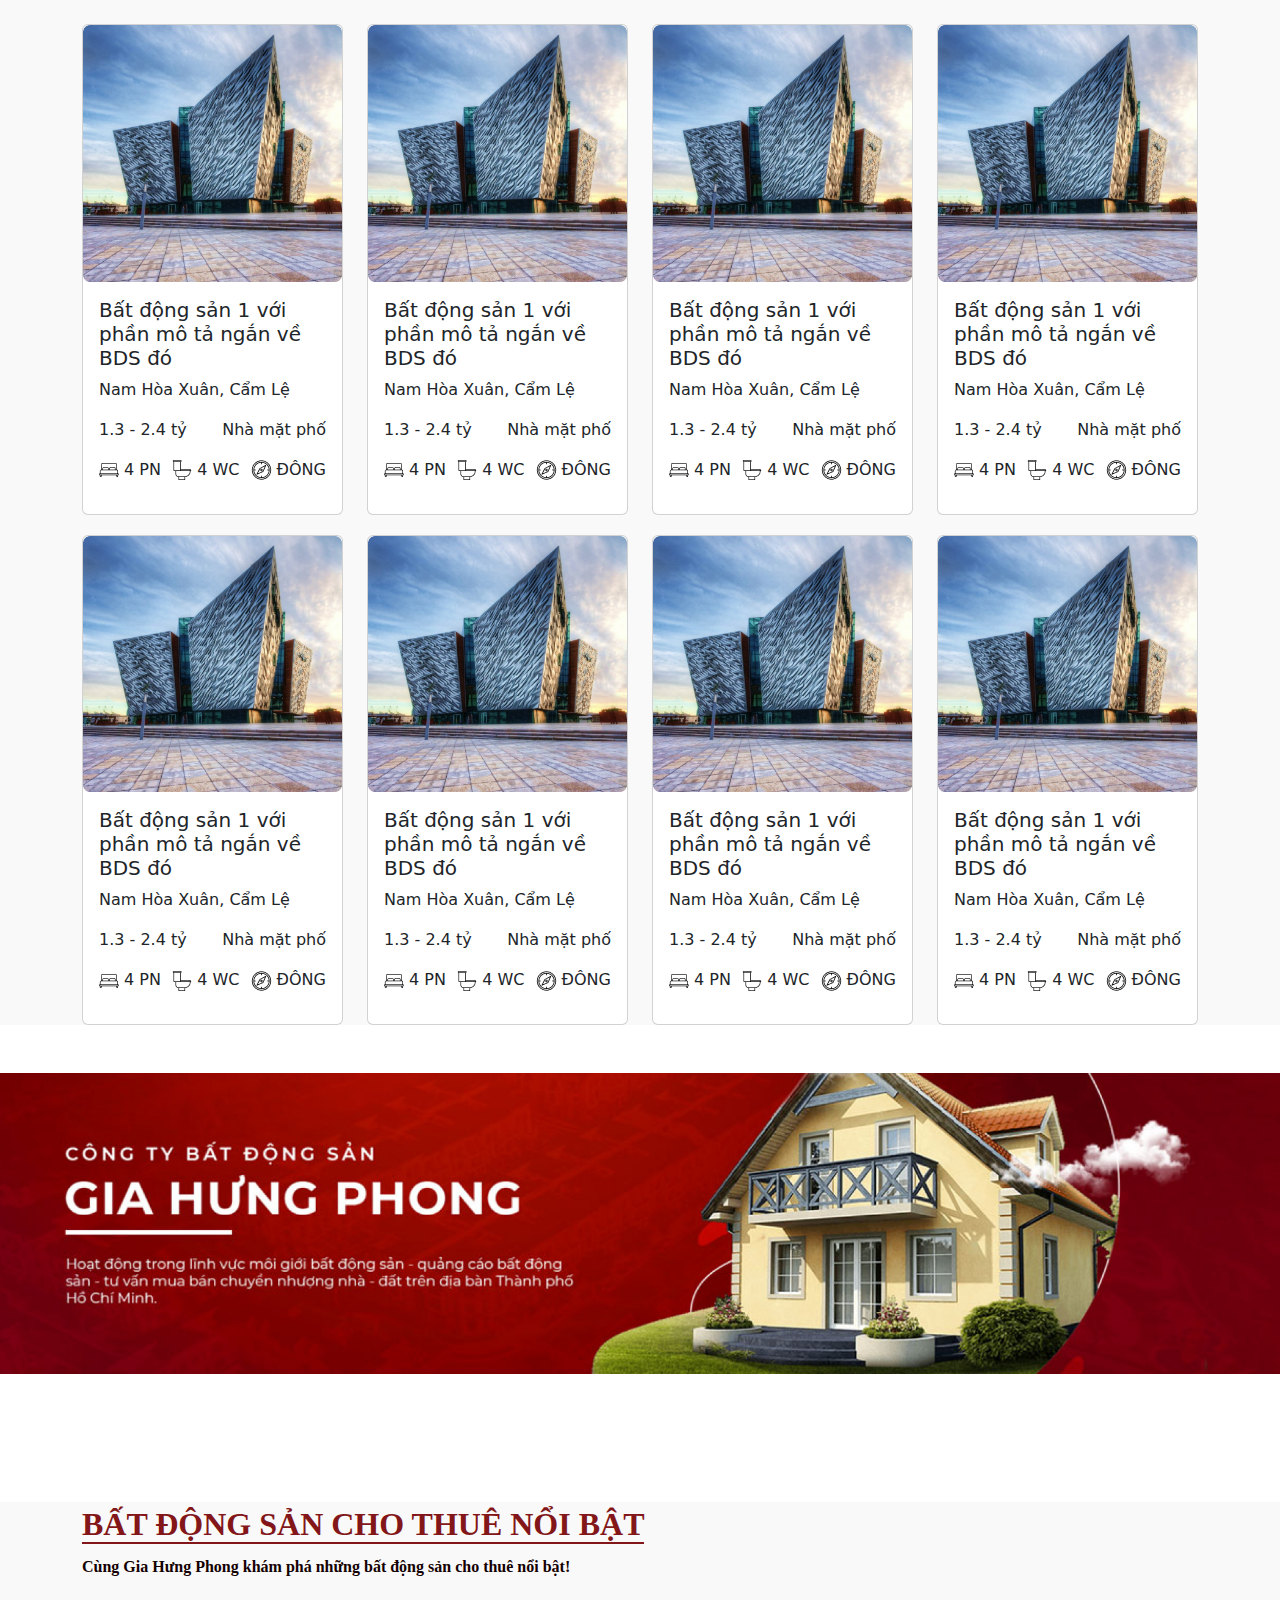
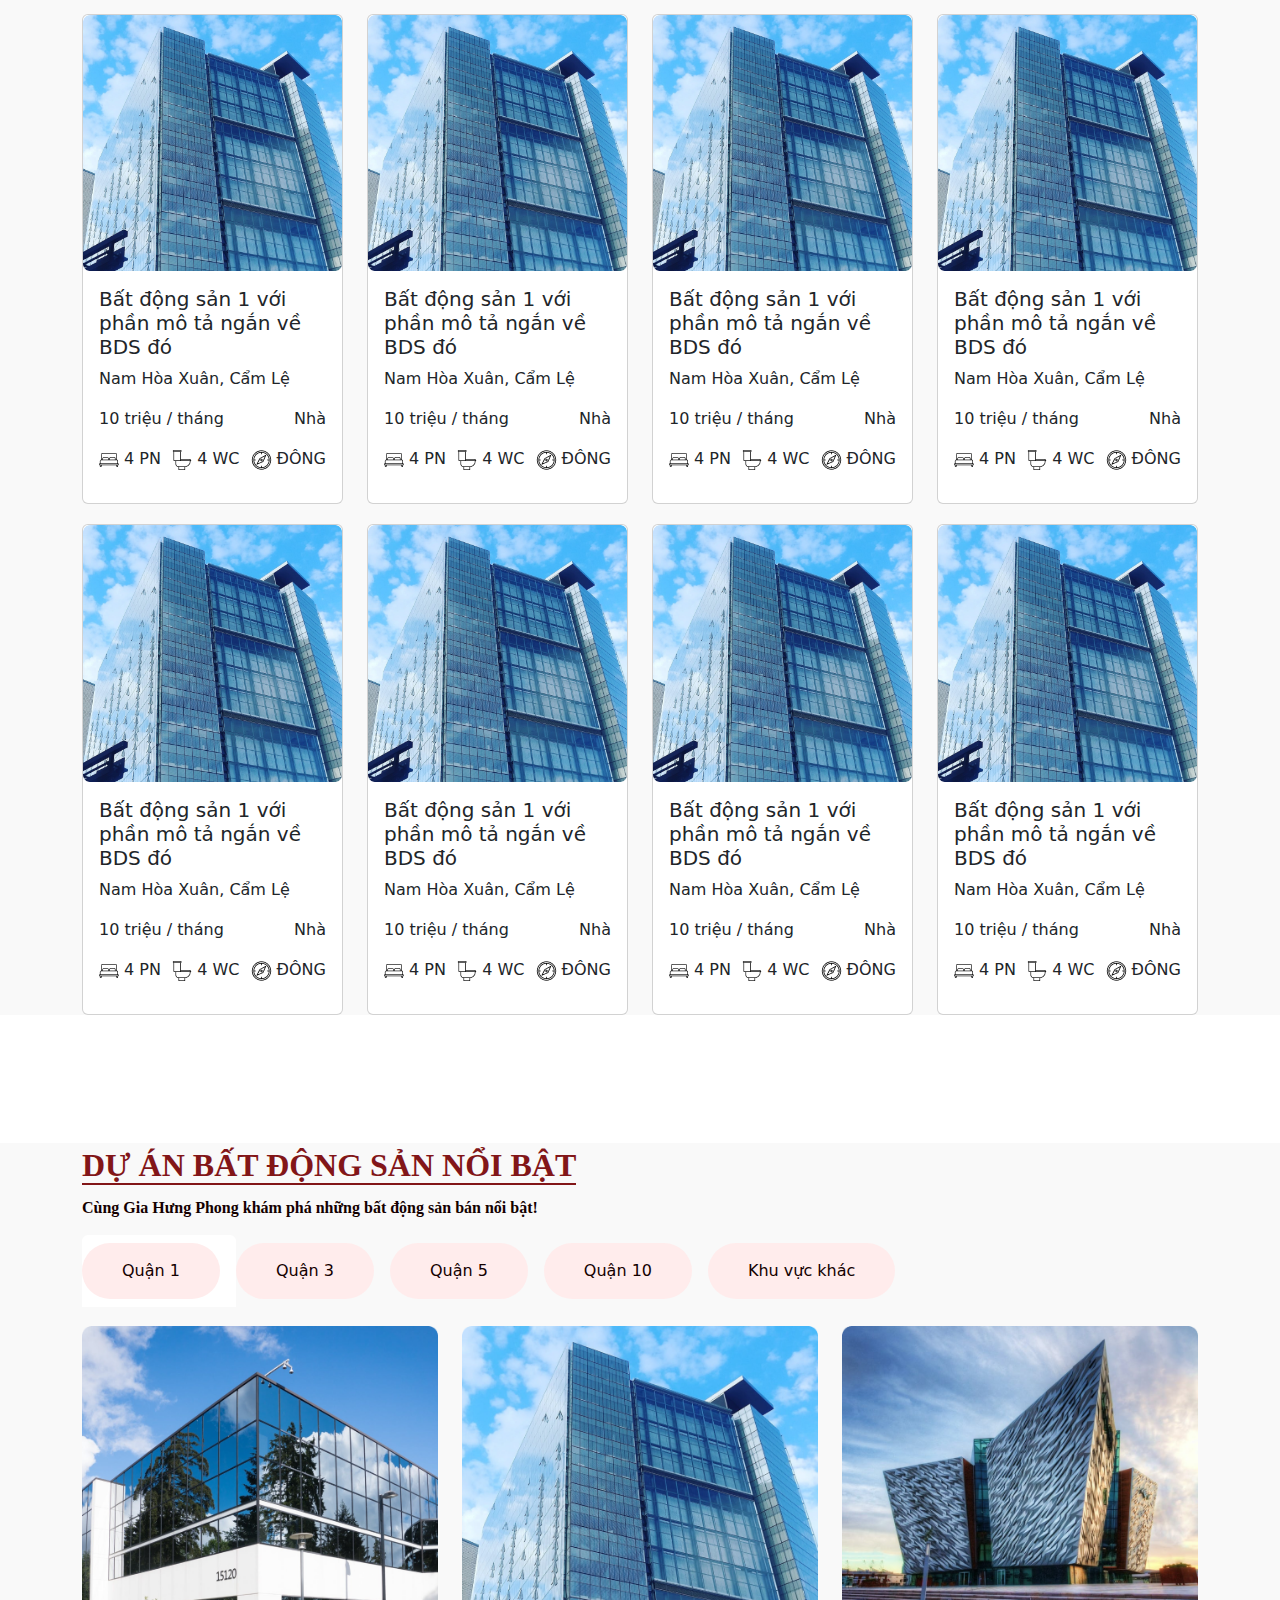
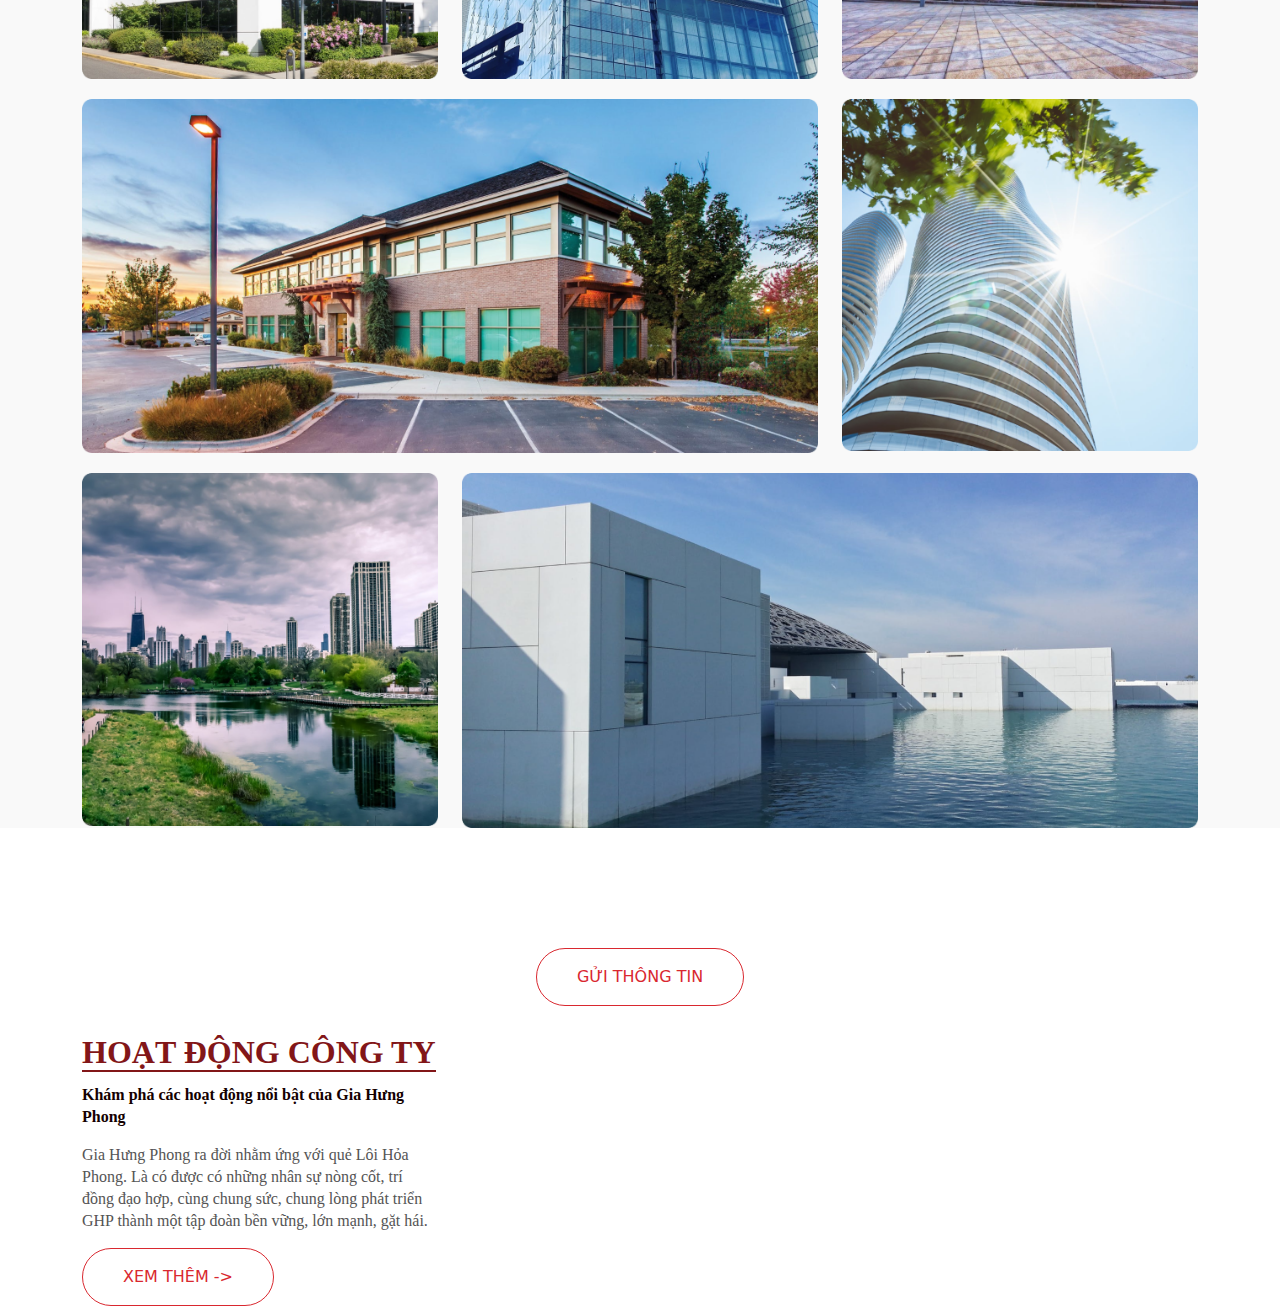
==== commit 062efaa0: "Update" ====
--- a/BDS_GIAHUNGPHONG/index.html
+++ b/BDS_GIAHUNGPHONG/index.html
@@ -31,7 +31,7 @@
         </div>
         <div class="header--bottom">
             <div class="container">
-                <div class="d-flex justify-content-between align-items-center p-1">
+                <!-- <div class="d-flex justify-content-between align-items-center p-1">
                     <img class="logo" src="storage/upload/img/header/logo.png" alt="">
                     <div class="d-flex">
                         <img class="hotline" src="storage/upload/img/header/phone.png" alt="">
@@ -49,6 +49,28 @@
                         </ul>
                     </div>
                     <div>
+                        <button class="btn-custom--red"><img src="storage/upload/img/header/icon.png"> Đăng tin</button>
+                    </div>
+                </div> -->
+                <div class="row row-cols-4 row-cols-sm-4 row-cols-lg-4 d-flex justify-content-between align-items-center p-1">
+                    <div class="col">
+                        <img class="logo" src="storage/upload/img/header/logo.png" alt="">
+                    </div>
+                    <div class="col d-flex">
+                        <img class="hotline" src="storage/upload/img/header/phone.png" alt="">
+                        <ul class="font--header-bottom m-0 p-2">
+                            <li>Hotline</li>
+                            <li>0911284339 - 0915431616</li>
+                        </ul> 
+                    </div>
+                    <div class="col d-flex">
+                        <img class="email" src="storage/upload/img/header/email.png" alt="">
+                        <ul class="font--header-bottom m-0 p-2">
+                            <li>Email</li>
+                            <li>infoghp.39@gmail.com</li>
+                        </ul>
+                    </div>
+                    <div class="col">
                         <button class="btn-custom--red"><img src="storage/upload/img/header/icon.png"> Đăng tin</button>
                     </div>
                 </div>
@@ -164,133 +186,258 @@
                         </div>                    
                     </div>
                     <div class="col-12 col-sm-12 col-lg-6 pt-3 pb-sm-4 pb-lg-0">                      
-                            <h1 class="text-decoration-underline description">GIỚI THIỆU</h1>
+                            <span class="underline description">GIỚI THIỆU</span>
                             <p class="description-header">CÔNG TY TNHH TƯ VẤN ĐẦU TƯ MÔI GIỚI BẤT ĐỘNG SẢN <br>GIA HƯNG PHONG</p>                            
                             <p class="description-content">Gia Hưng Phong ra đời nhằm ứng với quẻ Lôi Hỏa Phong. Là có được có những nhân sự nòng cốt, trí đồng đạo hợp, cùng chung sức, chung lòng phát triển GHP thành một tập đoàn bền vững, lớn mạnh, gặt hái  được nhiều thành tựu to lớn trong sự nghiệp như ý nghĩa của quẻ Lôi Hỏa Phong.</p>
                             <button class="btn-custom--red-outline">Xem thêm -></button> 
-                                             
-                     </div>
+                    </div>
                 </div>
-
-                <!-- <div class="row h-100">
-                    <div class="col-md-12 col-lg-6">
-                        <div class="d-flex justify-content-md-center description-image">
-                            <div class="section__description-image-picture">
-                                <img class="section__description-image-picture-1" src="storage/upload/img/body/introduce/intro_1.png"/>
-                                <img class="section__description-image-logo" src="storage/upload/img/body/introduce/intro_2.png"/>
-                            </div>
-        
-                        </div>
-                    </div>
-                    <div class="col-md-12  col-lg-6 section__description-titile-content">
-                        <h3>GIỚI THIỆU</h3>
-                        <div class="underline"></div>
-                        <h5>CÔNG TY TNHH ĐẦU TƯ MÔI GIỚI BẤT ĐỘNG SẢN</h5>
-                        <h4>GIA HƯNG PHONG</h4>
-                        <p>Gia Hưng Phong ra đời nhằm ứng với quẻ Lôi Hỏa Phong. Là có được có những nhân sự nòng cốt, trí
-                            đồng
-                            đạo
-                            hợp, cùng chung sức,
-                            chung lòng phát triển GHP thành một tập đoàn bền vững, lớn mạnh, gặt hái được nhiều thành tựu to
-                            lớn
-                            trong sự nghiệp như ý nghĩa của quẻ Lôi Hỏa Phong.</p>
-                        <button class="btn btn-cus--white">Xem thêm ></button>
-                    </div>
-                </div> -->
             </div>        
         </div>
 
 
         <div class="featured-real-estate">            
             <div class="container">
-                <h2>BẤT ĐỘNG SẢN NỔI BẬT</h2>
-                <p>Cùng Gia Hưng Phong khám phá những bất động sản bán nổi bật!</p>
+                <span class="underline description">BẤT ĐỘNG SẢN NỔI BẬT</span> 
+                <p class="description-header">Cùng Gia Hưng Phong khám phá những bất động sản bán nổi bật!</p>
                 
-                <ul class="nav nav-tabs" id="myTab">
-                    <li class="nav-item">
-                        <a href="#home" class="nav-link active" data-bs-toggle="tab"><button class="btn-custom--red-light">Nhà biệt thự</button></a>
+                <ul class="nav nav-tabs border-0 mb-3">
+                    <li class="nav-item ">
+                        <a href="#m0" class="nav-link active border-0" data-bs-toggle="tab"><button class="btn-custom--red-light-1">Nhà biệt thự</button></a>
                     </li>
                     <li class="nav-item">
-                        <a href="#m1" class="nav-link" data-bs-toggle="tab"><button class="btn-custom--red-light">Nhà hẻm</button></a>
+                        <a href="#m1" class="nav-link border-0" data-bs-toggle="tab"><button class="btn-custom--red-light-1">Nhà hẻm</button></a>
                     </li>
                     <li class="nav-item">
-                        <a href="#m2" class="nav-link" data-bs-toggle="tab"><button class="btn-custom--red-light">Nhà mặt tiền</button></a>
+                        <a href="#m2" class="nav-link border-0" data-bs-toggle="tab"><button class="btn-custom--red-light-1">Nhà mặt tiền</button></a>
                     </li>
                     <li class="nav-item">
-                        <a href="#m3" class="nav-link" data-bs-toggle="tab"><button class="btn-custom--red-light">Nhà thuê</button></a>
+                        <a href="#m3" class="nav-link border-0" data-bs-toggle="tab"><button class="btn-custom--red-light-1">Nhà thuê</button></a>
                     </li>
                 </ul>
                 <div class="tab-content">
-                    <div class="tab-pane fade show active" id="home">  
+                    <div class="tab-pane fade show active" id="m0">  
+                        <div class="row row-cols-sm-2 row-cols-2 row-cols-lg-4">                            
+                            <div class="card-frame">
+                                <div class="card">
+                                    <img src="storage/upload/img/body/building/building_2.png" class="card-img-top" alt="...">
+                                    <div class="card-body">
+                                        <h5 class="card-title">Bất động sản 1 với phần mô tả ngắn về BDS đó</h5>
+                                        <p class="card-text">Nam Hòa Xuân, Cẩm Lệ</p>
+                                        <div class="card-info">                                        
+                                            <p>1.3 - 2.4 tỷ</p>
+                                            <p>Nhà mặt phố</p>
+                                        </div>
+                                        <div class="card-info">
+                                            <p><img src="storage/upload/img/body/room/room.png" alt=""> 4 PN</p>
+                                            <p><img src="storage/upload/img/body/room/wc.png" alt=""> 4 WC</p>
+                                            <p><img src="storage/upload/img/body/room/direction.png" alt=""> ĐÔNG</p>
+                                        </div>
+                                    </div>
+                                </div>    
+                            </div>
+                            <div class="card-frame">
+                                <div class="card">
+                                    <img src="storage/upload/img/body/building/building_2.png" class="card-img-top" alt="...">
+                                    <div class="card-body">
+                                        <h5 class="card-title">Bất động sản 1 với phần mô tả ngắn về BDS đó</h5>
+                                        <p class="card-text">Nam Hòa Xuân, Cẩm Lệ</p>
+                                        <div class="card-info">                                    
+                                            <p>1.3 - 2.4 tỷ</p>
+                                            <p>Nhà mặt phố</p>
+                                        </div>
+                                        <div class="card-info">
+                                            <p><img src="storage/upload/img/body/room/room.png" alt=""> 4 PN</p>
+                                            <p><img src="storage/upload/img/body/room/wc.png" alt=""> 4 WC</p>
+                                            <p><img src="storage/upload/img/body/room/direction.png" alt=""> ĐÔNG</p>
+                                        </div>
+                                    </div>
+                                </div>  
+                            </div>
+                            <div class="card-frame">
+                                <div class="card">
+                                    <img src="storage/upload/img/body/building/building_2.png" class="card-img-top" alt="...">
+                                    <div class="card-body">
+                                        <h5 class="card-title">Bất động sản 1 với phần mô tả ngắn về BDS đó</h5>
+                                        <p class="card-text">Nam Hòa Xuân, Cẩm Lệ</p>
+                                        <div class="card-info">                                        
+                                            <p>1.3 - 2.4 tỷ</p>
+                                            <p>Nhà mặt phố</p>
+                                        </div>
+                                        <div class="card-info">
+                                            <p><img src="storage/upload/img/body/room/room.png" alt=""> 4 PN</p>
+                                            <p><img src="storage/upload/img/body/room/wc.png" alt=""> 4 WC</p>
+                                            <p><img src="storage/upload/img/body/room/direction.png" alt=""> ĐÔNG</p>
+                                        </div>
+                                    </div>
+                                </div>  
+                            </div>
+                            <div class="card-frame">
+                                <div class="card">
+                                    <img src="storage/upload/img/body/building/building_2.png" class="card-img-top" alt="...">
+                                    <div class="card-body">
+                                        <h5 class="card-title">Bất động sản 1 với phần mô tả ngắn về BDS đó</h5>
+                                        <p class="card-text">Nam Hòa Xuân, Cẩm Lệ</p>
+                                        <div class="card-info">                                        
+                                            <p>1.3 - 2.4 tỷ</p>
+                                            <p>Nhà mặt phố</p>
+                                        </div>
+                                        <div class="card-info">
+                                            <p><img src="storage/upload/img/body/room/room.png" alt=""> 4 PN</p>
+                                            <p><img src="storage/upload/img/body/room/wc.png" alt=""> 4 WC</p>
+                                            <p><img src="storage/upload/img/body/room/direction.png" alt=""> ĐÔNG</p>
+                                        </div>
+                                    </div>
+                                </div> 
+                            </div>
+                            <div class="card-frame">
+                                <div class="card">
+                                    <img src="storage/upload/img/body/building/building_2.png" class="card-img-top" alt="...">
+                                    <div class="card-body">
+                                        <h5 class="card-title">Bất động sản 1 với phần mô tả ngắn về BDS đó</h5>
+                                        <p class="card-text">Nam Hòa Xuân, Cẩm Lệ</p>
+                                        <div class="card-info">                                        
+                                            <p>1.3 - 2.4 tỷ</p>
+                                            <p>Nhà mặt phố</p>
+                                        </div>
+                                        <div class="card-info">
+                                            <p><img src="storage/upload/img/body/room/room.png" alt=""> 4 PN</p>
+                                            <p><img src="storage/upload/img/body/room/wc.png" alt=""> 4 WC</p>
+                                            <p><img src="storage/upload/img/body/room/direction.png" alt=""> ĐÔNG</p>
+                                        </div>
+                                    </div>
+                                </div>    
+                            </div>
+                            <div class="card-frame">
+                                <div class="card">
+                                    <img src="storage/upload/img/body/building/building_2.png" class="card-img-top" alt="...">
+                                    <div class="card-body">
+                                        <h5 class="card-title">Bất động sản 1 với phần mô tả ngắn về BDS đó</h5>
+                                        <p class="card-text">Nam Hòa Xuân, Cẩm Lệ</p>
+                                        <div class="card-info">                                    
+                                            <p>1.3 - 2.4 tỷ</p>
+                                            <p>Nhà mặt phố</p>
+                                        </div>
+                                        <div class="card-info">
+                                            <p><img src="storage/upload/img/body/room/room.png" alt=""> 4 PN</p>
+                                            <p><img src="storage/upload/img/body/room/wc.png" alt=""> 4 WC</p>
+                                            <p><img src="storage/upload/img/body/room/direction.png" alt=""> ĐÔNG</p>
+                                        </div>
+                                    </div>
+                                </div>  
+                            </div>
+                            <div class="card-frame">
+                                <div class="card">
+                                    <img src="storage/upload/img/body/building/building_2.png" class="card-img-top" alt="...">
+                                    <div class="card-body">
+                                        <h5 class="card-title">Bất động sản 1 với phần mô tả ngắn về BDS đó</h5>
+                                        <p class="card-text">Nam Hòa Xuân, Cẩm Lệ</p>
+                                        <div class="card-info">                                        
+                                            <p>1.3 - 2.4 tỷ</p>
+                                            <p>Nhà mặt phố</p>
+                                        </div>
+                                        <div class="card-info">
+                                            <p><img src="storage/upload/img/body/room/room.png" alt=""> 4 PN</p>
+                                            <p><img src="storage/upload/img/body/room/wc.png" alt=""> 4 WC</p>
+                                            <p><img src="storage/upload/img/body/room/direction.png" alt=""> ĐÔNG</p>
+                                        </div>
+                                    </div>
+                                </div>  
+                            </div>
+                            <div class="card-frame">
+                                <div class="card">
+                                    <img src="storage/upload/img/body/building/building_2.png" class="card-img-top" alt="...">
+                                    <div class="card-body">
+                                        <h5 class="card-title">Bất động sản 1 với phần mô tả ngắn về BDS đó</h5>
+                                        <p class="card-text">Nam Hòa Xuân, Cẩm Lệ</p>
+                                        <div class="card-info">                                        
+                                            <p>1.3 - 2.4 tỷ</p>
+                                            <p>Nhà mặt phố</p>
+                                        </div>
+                                        <div class="card-info">
+                                            <p><img src="storage/upload/img/body/room/room.png" alt=""> 4 PN</p>
+                                            <p><img src="storage/upload/img/body/room/wc.png" alt=""> 4 WC</p>
+                                            <p><img src="storage/upload/img/body/room/direction.png" alt=""> ĐÔNG</p>
+                                        </div>
+                                    </div>
+                                </div> 
+                            </div>
+                        </div>   
+                    </div>
+                    <div class="tab-pane fade" id="m1">  
                         <div class="row row-cols-sm-2 row-cols-2 row-cols-lg-4">
-                            <div class="card">
-                                <img src="storage/upload/img/body/building/building_1.png" class="card-img-top" alt="...">
-                                <div class="card-body">
-                                    <h5 class="card-title">Bất động sản 1 với phần mô tả ngắn về BDS đó</h5>
-                                    <p class="card-text">Nam Hòa Xuân, Cẩm Lệ</p>
-                                    <p>1.3 - 2.4 tỷ Nhà mặt phố</p>
-                                </div>
-                            </div>    
-                            <div class="card">
-                                <img src="storage/upload/img/body/building/building_1.png" class="card-img-top" alt="...">
-                                <div class="card-body">
-                                <h5 class="card-title">Bất động sản 1 với phần mô tả ngắn về BDS đó</h5>
-                                <p class="card-text">Nam Hòa Xuân, Cẩm Lệ</p>
-                                <p>1.3 - 2.4 tỷ Nhà mặt phố</p>
-                                </div>
-                            </div>  
-                            <div class="card">
-                                <img src="storage/upload/img/body/building/building_1.png" class="card-img-top" alt="...">
-                                <div class="card-body">
-                                    <h5 class="card-title">Bất động sản 1 với phần mô tả ngắn về BDS đó</h5>
-                                    <p class="card-text">Nam Hòa Xuân, Cẩm Lệ</p>
-                                    <p>1.3 - 2.4 tỷ Nhà mặt phố</p>
-                                </div>
-                            </div>  
-                            <div class="card">
-                                <img src="storage/upload/img/body/building/building_1.png" class="card-img-top" alt="...">
-                                <div class="card-body">
-                                    <h5 class="card-title">Bất động sản 1 với phần mô tả ngắn về BDS đó</h5>
-                                    <p class="card-text">Nam Hòa Xuân, Cẩm Lệ</p>
-                                    <p>1.3 - 2.4 tỷ Nhà mặt phố</p>
-                                </div>
-                            </div> 
-                        </div>   
-                    </div>
-                    <div class="tab-pane fade d-flex" id="m1">  
-                        <div class="row row-cols-sm-2 row-cols-2 row-cols-lg-4">
-                            <div class="card">
-                                <img src="storage/upload/img/body/building/building_1.png" class="card-img-top" alt="...">
-                                <div class="card-body">
-                                    <h5 class="card-title">Bất động sản 1 với phần mô tả ngắn về BDS đó</h5>
-                                    <p class="card-text">Nam Hòa Xuân, Cẩm Lệ</p>
-                                    <p>1.3 - 2.4 tỷ Nhà mặt phố</p>
-                                </div>
-                            </div>    
-                            <div class="card">
-                                <img src="storage/upload/img/body/building/building_1.png" class="card-img-top" alt="...">
-                                <div class="card-body">
-                                <h5 class="card-title">Bất động sản 1 với phần mô tả ngắn về BDS đó</h5>
-                                <p class="card-text">Nam Hòa Xuân, Cẩm Lệ</p>
-                                <p>1.3 - 2.4 tỷ Nhà mặt phố</p>
-                                </div>
-                            </div>  
-                            <div class="card">
-                                <img src="storage/upload/img/body/building/building_1.png" class="card-img-top" alt="...">
-                                <div class="card-body">
-                                    <h5 class="card-title">Bất động sản 1 với phần mô tả ngắn về BDS đó</h5>
-                                    <p class="card-text">Nam Hòa Xuân, Cẩm Lệ</p>
-                                    <p>1.3 - 2.4 tỷ Nhà mặt phố</p>
-                                </div>
-                            </div>  
-                            <div class="card">
-                                <img src="storage/upload/img/body/building/building_1.png" class="card-img-top" alt="...">
-                                <div class="card-body">
-                                    <h5 class="card-title">Bất động sản 1 với phần mô tả ngắn về BDS đó</h5>
-                                    <p class="card-text">Nam Hòa Xuân, Cẩm Lệ</p>
-                                    <p>1.3 - 2.4 tỷ Nhà mặt phố</p>
-                                </div>
-                            </div> 
+                            <div class="card-frame">
+                                <div class="card">
+                                    <img src="storage/upload/img/body/building/building_1.png" class="card-img-top" alt="...">
+                                    <div class="card-body">
+                                        <h5 class="card-title">Bất động sản 1 với phần mô tả ngắn về BDS đó</h5>
+                                        <p class="card-text">Nam Hòa Xuân, Cẩm Lệ</p>
+                                        <div class="card-info">                                        
+                                            <p>1.3 - 2.4 tỷ</p>
+                                            <p>Nhà mặt phố</p>
+                                        </div>
+                                        <div class="card-info">
+                                            <p><img src="storage/upload/img/body/room/room.png" alt=""> 4 PN</p>
+                                            <p><img src="storage/upload/img/body/room/wc.png" alt=""> 4 WC</p>
+                                            <p><img src="storage/upload/img/body/room/direction.png" alt=""> ĐÔNG</p>
+                                        </div>
+                                    </div>
+                                </div>    
+                            </div>
+                            <div class="card-frame">
+                                <div class="card">
+                                    <img src="storage/upload/img/body/building/building_1.png" class="card-img-top" alt="...">
+                                    <div class="card-body">
+                                        <h5 class="card-title">Bất động sản 1 với phần mô tả ngắn về BDS đó</h5>
+                                        <p class="card-text">Nam Hòa Xuân, Cẩm Lệ</p>
+                                        <div class="card-info">                                    
+                                            <p>1.3 - 2.4 tỷ</p>
+                                            <p>Nhà mặt phố</p>
+                                        </div>
+                                        <div class="card-info">
+                                            <p><img src="storage/upload/img/body/room/room.png" alt=""> 4 PN</p>
+                                            <p><img src="storage/upload/img/body/room/wc.png" alt=""> 4 WC</p>
+                                            <p><img src="storage/upload/img/body/room/direction.png" alt=""> ĐÔNG</p>
+                                        </div>
+                                    </div>
+                                </div>  
+                            </div>
+                            <div class="card-frame">
+                                <div class="card">
+                                    <img src="storage/upload/img/body/building/building_1.png" class="card-img-top" alt="...">
+                                    <div class="card-body">
+                                        <h5 class="card-title">Bất động sản 1 với phần mô tả ngắn về BDS đó</h5>
+                                        <p class="card-text">Nam Hòa Xuân, Cẩm Lệ</p>
+                                        <div class="card-info">                                        
+                                            <p>1.3 - 2.4 tỷ</p>
+                                            <p>Nhà mặt phố</p>
+                                        </div>
+                                        <div class="card-info">
+                                            <p><img src="storage/upload/img/body/room/room.png" alt=""> 4 PN</p>
+                                            <p><img src="storage/upload/img/body/room/wc.png" alt=""> 4 WC</p>
+                                            <p><img src="storage/upload/img/body/room/direction.png" alt=""> ĐÔNG</p>
+                                        </div>
+                                    </div>
+                                </div>  
+                            </div>
+                            <div class="card-frame">
+                                <div class="card">
+                                    <img src="storage/upload/img/body/building/building_1.png" class="card-img-top" alt="...">
+                                    <div class="card-body">
+                                        <h5 class="card-title">Bất động sản 1 với phần mô tả ngắn về BDS đó</h5>
+                                        <p class="card-text">Nam Hòa Xuân, Cẩm Lệ</p>
+                                        <div class="card-info">                                        
+                                            <p>1.3 - 2.4 tỷ</p>
+                                            <p>Nhà mặt phố</p>
+                                        </div>
+                                        <div class="card-info">
+                                            <p><img src="storage/upload/img/body/room/room.png" alt=""> 4 PN</p>
+                                            <p><img src="storage/upload/img/body/room/wc.png" alt=""> 4 WC</p>
+                                            <p><img src="storage/upload/img/body/room/direction.png" alt=""> ĐÔNG</p>
+                                        </div>
+                                    </div>
+                                </div> 
+                            </div>
                         </div>          
                     </div>
                     <div class="tab-pane fade" id="m2">           
@@ -301,6 +448,361 @@
             </div>
         </div>
         
+        <div class="mt-5">
+            <img class="img-fluid" src="storage/upload/img/body/Promotion.png" alt="">
+        </div>
+
+        <div class="featured-real-estate">            
+            <div class="container">
+                <span class="underline description">BẤT ĐỘNG SẢN CHO THUÊ NỔI BẬT</span>
+                <p class="description-header">Cùng Gia Hưng Phong khám phá những bất động sản cho thuê nổi bật!</p>                                                   
+                        <div class="row row-cols-sm-2 row-cols-2 row-cols-lg-4 frame-tab-pane">
+                            <div class="card-frame">
+                                <div class="card">
+                                    <img src="storage/upload/img/body/building/building_1.png" class="card-img-top" alt="...">
+                                    <div class="card-body">
+                                        <h5 class="card-title">Bất động sản 1 với phần mô tả ngắn về BDS đó</h5>
+                                        <p class="card-text">Nam Hòa Xuân, Cẩm Lệ</p>
+                                        <div class="card-info">                                        
+                                            <p>10 triệu / tháng</p>
+                                            <p>Nhà</p>
+                                        </div>
+                                        <div class="card-info">
+                                            <p><img src="storage/upload/img/body/room/room.png" alt=""> 4 PN</p>
+                                            <p><img src="storage/upload/img/body/room/wc.png" alt=""> 4 WC</p>
+                                            <p><img src="storage/upload/img/body/room/direction.png" alt=""> ĐÔNG</p>
+                                        </div>
+                                    </div>
+                                </div>    
+                            </div>
+                            <div class="card-frame">
+                                <div class="card">
+                                    <img src="storage/upload/img/body/building/building_1.png" class="card-img-top" alt="...">
+                                    <div class="card-body">
+                                        <h5 class="card-title">Bất động sản 1 với phần mô tả ngắn về BDS đó</h5>
+                                        <p class="card-text">Nam Hòa Xuân, Cẩm Lệ</p>
+                                        <div class="card-info">                                    
+                                            <p>10 triệu / tháng</p>
+                                            <p>Nhà</p>
+                                        </div>
+                                        <div class="card-info">
+                                            <p><img src="storage/upload/img/body/room/room.png" alt=""> 4 PN</p>
+                                            <p><img src="storage/upload/img/body/room/wc.png" alt=""> 4 WC</p>
+                                            <p><img src="storage/upload/img/body/room/direction.png" alt=""> ĐÔNG</p>
+                                        </div>
+                                    </div>
+                                </div>  
+                            </div>
+                            <div class="card-frame">
+                                <div class="card">
+                                    <img src="storage/upload/img/body/building/building_1.png" class="card-img-top" alt="...">
+                                    <div class="card-body">
+                                        <h5 class="card-title">Bất động sản 1 với phần mô tả ngắn về BDS đó</h5>
+                                        <p class="card-text">Nam Hòa Xuân, Cẩm Lệ</p>
+                                        <div class="card-info">                                        
+                                            <p>10 triệu / tháng</p>
+                                            <p>Nhà</p>
+                                        </div>
+                                        <div class="card-info">
+                                            <p><img src="storage/upload/img/body/room/room.png" alt=""> 4 PN</p>
+                                            <p><img src="storage/upload/img/body/room/wc.png" alt=""> 4 WC</p>
+                                            <p><img src="storage/upload/img/body/room/direction.png" alt=""> ĐÔNG</p>
+                                        </div>
+                                    </div>
+                                </div>  
+                            </div>
+                            <div class="card-frame">
+                                <div class="card">
+                                    <img src="storage/upload/img/body/building/building_1.png" class="card-img-top" alt="...">
+                                    <div class="card-body">
+                                        <h5 class="card-title">Bất động sản 1 với phần mô tả ngắn về BDS đó</h5>
+                                        <p class="card-text">Nam Hòa Xuân, Cẩm Lệ</p>
+                                        <div class="card-info">                                        
+                                            <p>10 triệu / tháng</p>
+                                            <p>Nhà</p>
+                                        </div>
+                                        <div class="card-info">
+                                            <p><img src="storage/upload/img/body/room/room.png" alt=""> 4 PN</p>
+                                            <p><img src="storage/upload/img/body/room/wc.png" alt=""> 4 WC</p>
+                                            <p><img src="storage/upload/img/body/room/direction.png" alt=""> ĐÔNG</p>
+                                        </div>
+                                    </div>
+                                </div> 
+                            </div>
+                            <div class="card-frame">
+                                <div class="card">
+                                    <img src="storage/upload/img/body/building/building_1.png" class="card-img-top" alt="...">
+                                    <div class="card-body">
+                                        <h5 class="card-title">Bất động sản 1 với phần mô tả ngắn về BDS đó</h5>
+                                        <p class="card-text">Nam Hòa Xuân, Cẩm Lệ</p>
+                                        <div class="card-info">                                        
+                                            <p>10 triệu / tháng</p>
+                                            <p>Nhà</p>
+                                        </div>
+                                        <div class="card-info">
+                                            <p><img src="storage/upload/img/body/room/room.png" alt=""> 4 PN</p>
+                                            <p><img src="storage/upload/img/body/room/wc.png" alt=""> 4 WC</p>
+                                            <p><img src="storage/upload/img/body/room/direction.png" alt=""> ĐÔNG</p>
+                                        </div>
+                                    </div>
+                                </div>    
+                            </div>
+                            <div class="card-frame">
+                                <div class="card">
+                                    <img src="storage/upload/img/body/building/building_1.png" class="card-img-top" alt="...">
+                                    <div class="card-body">
+                                        <h5 class="card-title">Bất động sản 1 với phần mô tả ngắn về BDS đó</h5>
+                                        <p class="card-text">Nam Hòa Xuân, Cẩm Lệ</p>
+                                        <div class="card-info">                                    
+                                            <p>10 triệu / tháng</p>
+                                            <p>Nhà</p>
+                                        </div>
+                                        <div class="card-info">
+                                            <p><img src="storage/upload/img/body/room/room.png" alt=""> 4 PN</p>
+                                            <p><img src="storage/upload/img/body/room/wc.png" alt=""> 4 WC</p>
+                                            <p><img src="storage/upload/img/body/room/direction.png" alt=""> ĐÔNG</p>
+                                        </div>
+                                    </div>
+                                </div>  
+                            </div>
+                            <div class="card-frame">
+                                <div class="card">
+                                    <img src="storage/upload/img/body/building/building_1.png" class="card-img-top" alt="...">
+                                    <div class="card-body">
+                                        <h5 class="card-title">Bất động sản 1 với phần mô tả ngắn về BDS đó</h5>
+                                        <p class="card-text">Nam Hòa Xuân, Cẩm Lệ</p>
+                                        <div class="card-info">                                        
+                                            <p>10 triệu / tháng</p>
+                                            <p>Nhà</p>
+                                        </div>
+                                        <div class="card-info">
+                                            <p><img src="storage/upload/img/body/room/room.png" alt=""> 4 PN</p>
+                                            <p><img src="storage/upload/img/body/room/wc.png" alt=""> 4 WC</p>
+                                            <p><img src="storage/upload/img/body/room/direction.png" alt=""> ĐÔNG</p>
+                                        </div>
+                                    </div>
+                                </div>  
+                            </div>
+                            <div class="card-frame">
+                                <div class="card">
+                                    <img src="storage/upload/img/body/building/building_1.png" class="card-img-top" alt="...">
+                                    <div class="card-body">
+                                        <h5 class="card-title">Bất động sản 1 với phần mô tả ngắn về BDS đó</h5>
+                                        <p class="card-text">Nam Hòa Xuân, Cẩm Lệ</p>
+                                        <div class="card-info">                                        
+                                            <p>10 triệu / tháng</p>
+                                            <p>Nhà</p>
+                                        </div>
+                                        <div class="card-info">
+                                            <p><img src="storage/upload/img/body/room/room.png" alt=""> 4 PN</p>
+                                            <p><img src="storage/upload/img/body/room/wc.png" alt=""> 4 WC</p>
+                                            <p><img src="storage/upload/img/body/room/direction.png" alt=""> ĐÔNG</p>
+                                        </div>
+                                    </div>
+                                </div> 
+                            </div>
+                        </div>  
+            </div>
+        </div>
+        
+
+        <div class="featured-real-estate">            
+            <div class="container">
+                <span class="underline description">DỰ ÁN BẤT ĐỘNG SẢN NỔI BẬT</span> 
+                <p class="description-header">Cùng Gia Hưng Phong khám phá những bất động sản bán nổi bật!</p>
+                
+                <ul class="nav nav-tabs border-0 mb-3">
+                    <li class="nav-item ">
+                        <a href="#m4" class="nav-link active border-0" data-bs-toggle="tab"><button class="btn-custom--red-light-1">Quận 1</button></a>
+                    </li>
+                    <li class="nav-item">
+                        <a href="#m5" class="nav-link border-0" data-bs-toggle="tab"><button class="btn-custom--red-light-1">Quận 3</button></a>
+                    </li>
+                    <li class="nav-item">
+                        <a href="#m6" class="nav-link border-0" data-bs-toggle="tab"><button class="btn-custom--red-light-1">Quận 5</button></a>
+                    </li>
+                    <li class="nav-item">
+                        <a href="#m7" class="nav-link border-0" data-bs-toggle="tab"><button class="btn-custom--red-light-1">Quận 10</button></a>
+                    </li>
+                    <li class="nav-item">
+                        <a href="#m8" class="nav-link border-0" data-bs-toggle="tab"><button class="btn-custom--red-light-1">Khu vực khác</button></a>
+                    </li>
+                </ul>
+                <div class="tab-content">
+                    <div class="tab-pane fade show active" id="m4">  
+                        <div class="row row-cols-lg-3 card-frame"> 
+                            <div class="card-1 col">
+                                <img class="building-info-image img-fluid" src="storage/upload/img/body/building/building_7.png" alt="">
+                                <div class="building-info-detail">
+                                    <h4>Nhà mặt phố</h4>
+                                    <p>Nằm gần trung tâm thành phố, không gian thoáng mát</p>
+                                    <p>Diện tích: 200 m2</p>
+                                    <p>Giá: 20 tỷ VND</p>
+                                </div>
+                            </div>
+                            <div class="card-1 col">
+                                <img class="building-info-image img-fluid" src="storage/upload/img/body/building/building_1.png" alt="">
+                                <div class="building-info-detail">
+                                    <h4>Nhà mặt phố</h4>
+                                    <p>Nằm gần trung tâm thành phố, không gian thoáng mát</p>
+                                    <p>Diện tích: 200 m2</p>
+                                    <p>Giá: 20 tỷ VND</p>
+                                </div>
+                            </div>      
+                            <div class="card-1 col">
+                                <img class="building-info-image img-fluid" src="storage/upload/img/body/building/building_2.png" alt="">
+                                <div class="building-info-detail">
+                                    <h4>Nhà mặt phố</h4>
+                                    <p>Nằm gần trung tâm thành phố, không gian thoáng mát</p>
+                                    <p>Diện tích: 200 m2</p>
+                                    <p>Giá: 20 tỷ VND</p>
+                                </div>
+                            </div>                                 
+                        </div>  
+                        
+                        <div class="row card-frame"> 
+                            <div class="card-1 col-8 col-sm-8 col-lg-8">
+                                <img class="building-info-image img-fluid" src="storage/upload/img/body/building/building_3.png" alt="">
+                                <div class="building-info-detail">
+                                    <h4>Nhà mặt phố</h4>
+                                    <p>Nằm gần trung tâm thành phố, không gian thoáng mát</p>
+                                    <p>Diện tích: 200 m2</p>
+                                    <p>Giá: 20 tỷ VND</p>
+                                </div>
+                            </div>
+                            <div class="card-1 col-4 col-sm-4 col-lg-4">
+                                <img class="building-info-image img-fluid" src="storage/upload/img/body/building/building_4.png" alt="">
+                                <div class="building-info-detail">
+                                    <h4>Nhà mặt phố</h4>
+                                    <p>Nằm gần trung tâm thành phố, không gian thoáng mát</p>
+                                    <p>Diện tích: 200 m2</p>
+                                    <p>Giá: 20 tỷ VND</p>
+                                </div>
+                            </div>                        
+                        </div> 
+                        <div class="row card-frame"> 
+                            <div class="card-1 col-4 col-sm-4 col-lg-4">
+                                <img class="building-info-image img-fluid" src="storage/upload/img/body/building/building_5.png" alt="">
+                                <div class="building-info-detail">
+                                    <h4>Nhà mặt phố</h4>
+                                    <p>Nằm gần trung tâm thành phố, không gian thoáng mát</p>
+                                    <p>Diện tích: 200 m2</p>
+                                    <p>Giá: 20 tỷ VND</p>
+                                </div>
+                            </div>
+                            <div class="card-1 col-8 col-sm-8 col-lg-8">
+                                <img class="building-info-image img-fluid" src="storage/upload/img/body/building/building_6.png" alt="">
+                                <div class="building-info-detail">
+                                    <h4>Nhà mặt phố</h4>
+                                    <p>Nằm gần trung tâm thành phố, không gian thoáng mát</p>
+                                    <p>Diện tích: 200 m2</p>
+                                    <p>Giá: 20 tỷ VND</p>
+                                </div>
+                            </div>                        
+                        </div>
+                    </div>
+                    <div class="tab-pane fade" id="m5">                          
+                        <div class="row row-cols-lg-3 card-frame"> 
+                            <div class="card-1 col">
+                                <img class="building-info-image img-fluid" src="storage/upload/img/body/building/building_1.png" alt="">
+                                <div class="building-info-detail">
+                                    <h4>Nhà mặt phố</h4>
+                                    <p>Nằm gần trung tâm thành phố, không gian thoáng mát</p>
+                                    <p>Diện tích: 200 m2</p>
+                                    <p>Giá: 20 tỷ VND</p>
+                                </div>
+                            </div>
+                            <div class="card-1 col">
+                                <img class="building-info-image img-fluid" src="storage/upload/img/body/building/building_2.png" alt="">
+                                <div class="building-info-detail">
+                                    <h4>Nhà mặt phố</h4>
+                                    <p>Nằm gần trung tâm thành phố, không gian thoáng mát</p>
+                                    <p>Diện tích: 200 m2</p>
+                                    <p>Giá: 20 tỷ VND</p>
+                                </div>
+                            </div>      
+                            <div class="card-1 col">
+                                <img class="building-info-image img-fluid" src="storage/upload/img/body/building/building_7.png" alt="">
+                                <div class="building-info-detail">
+                                    <h4>Nhà mặt phố</h4>
+                                    <p>Nằm gần trung tâm thành phố, không gian thoáng mát</p>
+                                    <p>Diện tích: 200 m2</p>
+                                    <p>Giá: 20 tỷ VND</p>
+                                </div>
+                            </div>                                 
+                        </div>  
+                        
+                        <div class="row card-frame"> 
+                            <div class="card-1 col-8 col-sm-8 col-lg-8">
+                                <img class="building-info-image img-fluid" src="storage/upload/img/body/building/building_6.png" alt="">
+                                <div class="building-info-detail">
+                                    <h4>Nhà mặt phố</h4>
+                                    <p>Nằm gần trung tâm thành phố, không gian thoáng mát</p>
+                                    <p>Diện tích: 200 m2</p>
+                                    <p>Giá: 20 tỷ VND</p>
+                                </div>
+                            </div>
+                            <div class="card-1 col-4 col-sm-4 col-lg-4">
+                                <img class="building-info-image img-fluid" src="storage/upload/img/body/building/building_5.png" alt="">
+                                <div class="building-info-detail">
+                                    <h4>Nhà mặt phố</h4>
+                                    <p>Nằm gần trung tâm thành phố, không gian thoáng mát</p>
+                                    <p>Diện tích: 200 m2</p>
+                                    <p>Giá: 20 tỷ VND</p>
+                                </div>
+                            </div>                        
+                        </div> 
+                        <div class="row card-frame"> 
+                            <div class="card-1 col-4 col-sm-4 col-lg-4">
+                                <img class="building-info-image img-fluid" src="storage/upload/img/body/building/building_4.png" alt="">
+                                <div class="building-info-detail">
+                                    <h4>Nhà mặt phố</h4>
+                                    <p>Nằm gần trung tâm thành phố, không gian thoáng mát</p>
+                                    <p>Diện tích: 200 m2</p>
+                                    <p>Giá: 20 tỷ VND</p>
+                                </div>
+                            </div>
+                            <div class="card-1 col-8 col-sm-8 col-lg-8">
+                                <img class="building-info-image img-fluid" src="storage/upload/img/body/building/building_3.png" alt="">
+                                <div class="building-info-detail">
+                                    <h4>Nhà mặt phố</h4>
+                                    <p>Nằm gần trung tâm thành phố, không gian thoáng mát</p>
+                                    <p>Diện tích: 200 m2</p>
+                                    <p>Giá: 20 tỷ VND</p>
+                                </div>
+                            </div>                        
+                        </div>
+                                                      
+                    </div>
+                    <div class="tab-pane fade" id="m6">           
+                    </div>
+                    <div class="tab-pane fade" id="m7">          
+                    </div>
+                </div>
+            </div>
+        </div>
+
+        <div class="promotion text-center text-white py-4">
+           <!-- <img src="storage/upload/img/body/Promotion_bg_1.png" alt="">   -->
+            <p>Liên hệ với chúng tôi ngay để cập nhật và thực hiện hóa nhu cầu<br>của bạn ngay tức khắc!</p>
+            <button class="btn-custom--red-outline bg-white">Gửi thông tin</button>
+        </div>
+        
+        <div class="container">
+            <div class="row activities">
+                <div class="col-lg-4">                      
+                    <span class="underline description">HOẠT ĐỘNG CÔNG TY</span>
+                    <p class="description-header">Khám phá các hoạt động nổi bật của Gia Hưng Phong</p>                            
+                    <p class="description-content">Gia Hưng Phong ra đời nhằm ứng với quẻ Lôi Hỏa Phong. Là có được có những nhân sự nòng cốt, trí đồng đạo hợp, cùng chung sức, chung lòng phát triển GHP thành một tập đoàn bền vững, lớn mạnh, gặt hái.</p>
+                    <button class="btn-custom--red-outline">Xem thêm -></button> 
+                </div>
+                <div class="col-lg-8">
+
+                </div>
+
+            </div>
+        </div>
+
     </section>
     <footer></footer>
 </body>
--- a/BDS_GIAHUNGPHONG/assets/css/style.css
+++ b/BDS_GIAHUNGPHONG/assets/css/style.css
@@ -11,8 +11,31 @@
     color: white;
     background-color: transparent;
     text-decoration: none; }
+  ul li a button:link, ul li a button:visited {
+    background-color: #FFECEC; }
+  ul li a button:hover, ul li a button:active {
+    background-color: #D9282F; }
 
-.font, .font--header-top, .font--header-bottom, .font--nav, h1.description, p.description-header, p.description-content {
+div.card:hover {
+  background-color: #ebcbcb;
+  -ms-transform: scale(1.06);
+  /* IE 9 */
+  -webkit-transform: scale(1.06);
+  /* Safari 3-8 */
+  transform: scale(1.06); }
+
+div.card-1:hover {
+  -ms-transform: scale(1.06);
+  /* IE 9 */
+  -webkit-transform: scale(1.06);
+  /* Safari 3-8 */
+  transform: scale(1.06); }
+  div.card-1:hover div.building-info-detail {
+    display: block; }
+  div.card-1:hover img.building-info-image {
+    display: none; }
+
+.font, .font--header-top, .font--header-bottom, .font--nav, span.description, p.description-header, p.description-content {
   font-family: "Open Sans";
   font-style: normal;
   font-weight: 600;
@@ -32,7 +55,7 @@
     font-size: 18px;
     line-height: 25px; }
 
-.btn-custom, .btn-custom--red, .btn-custom--red-outline, .btn-custom--red-light {
+.btn-custom, .btn-custom--red, .btn-custom--red-outline, .btn-custom--red-light, .btn-custom--red-light-1 {
   padding: 16px 40px;
   border-radius: 60px;
   border: none;
@@ -40,8 +63,6 @@
   text-transform: uppercase;
   background-color: #fff; }
   .btn-custom--red {
-    width: 198px;
-    height: 56px;
     background-color: #D9282F;
     color: white; }
   .btn-custom--red-outline {
@@ -51,6 +72,14 @@
   .btn-custom--red-light {
     background-color: #FFECEC;
     color: #D9282F; }
+  .btn-custom--red-light-1 {
+    text-transform: none;
+    background-color: #FFECEC;
+    color: #140000; }
+
+div.building-info-detail {
+  display: none;
+  text-align: center; }
 
 .header--top {
   background-color: #340001; }
@@ -101,15 +130,19 @@
     width: 50%;
     margin-bottom: 10px; }
 
-h1.description {
+span.description {
   color: #821618;
   font-size: 32px;
   line-height: 44px; }
 
+span.underline {
+  border-bottom: 2px solid #821618; }
+
 p.description-header {
   font-size: 16px;
   line-height: 22px;
-  color: #140000; }
+  color: #140000;
+  margin-top: 10px; }
 
 p.description-content {
   font-weight: 400;
@@ -121,6 +154,30 @@
   margin-top: 10%;
   background-color: #F9F9F9; }
 
+div.card {
+  padding: 0;
+  transition: transform 0.2s; }
+
+div.card-1 {
+  transition: transform 0.2s; }
+
+a.nav-link {
+  padding-left: 0; }
+
+div.card-info {
+  display: flex;
+  justify-content: space-between; }
+
+div.card-frame {
+  margin-top: 20px; }
+
+div.promotion {
+  width: 100%;
+  margin-top: 20px;
+  background-image: url("/storage/upload/img/body/Promotion_bg_2.png"); }
+  div.promotion p {
+    font-size: 20px; }
+
 @media screen and (max-width: 992px) {
   div.intro-picture {
     height: auto; } }
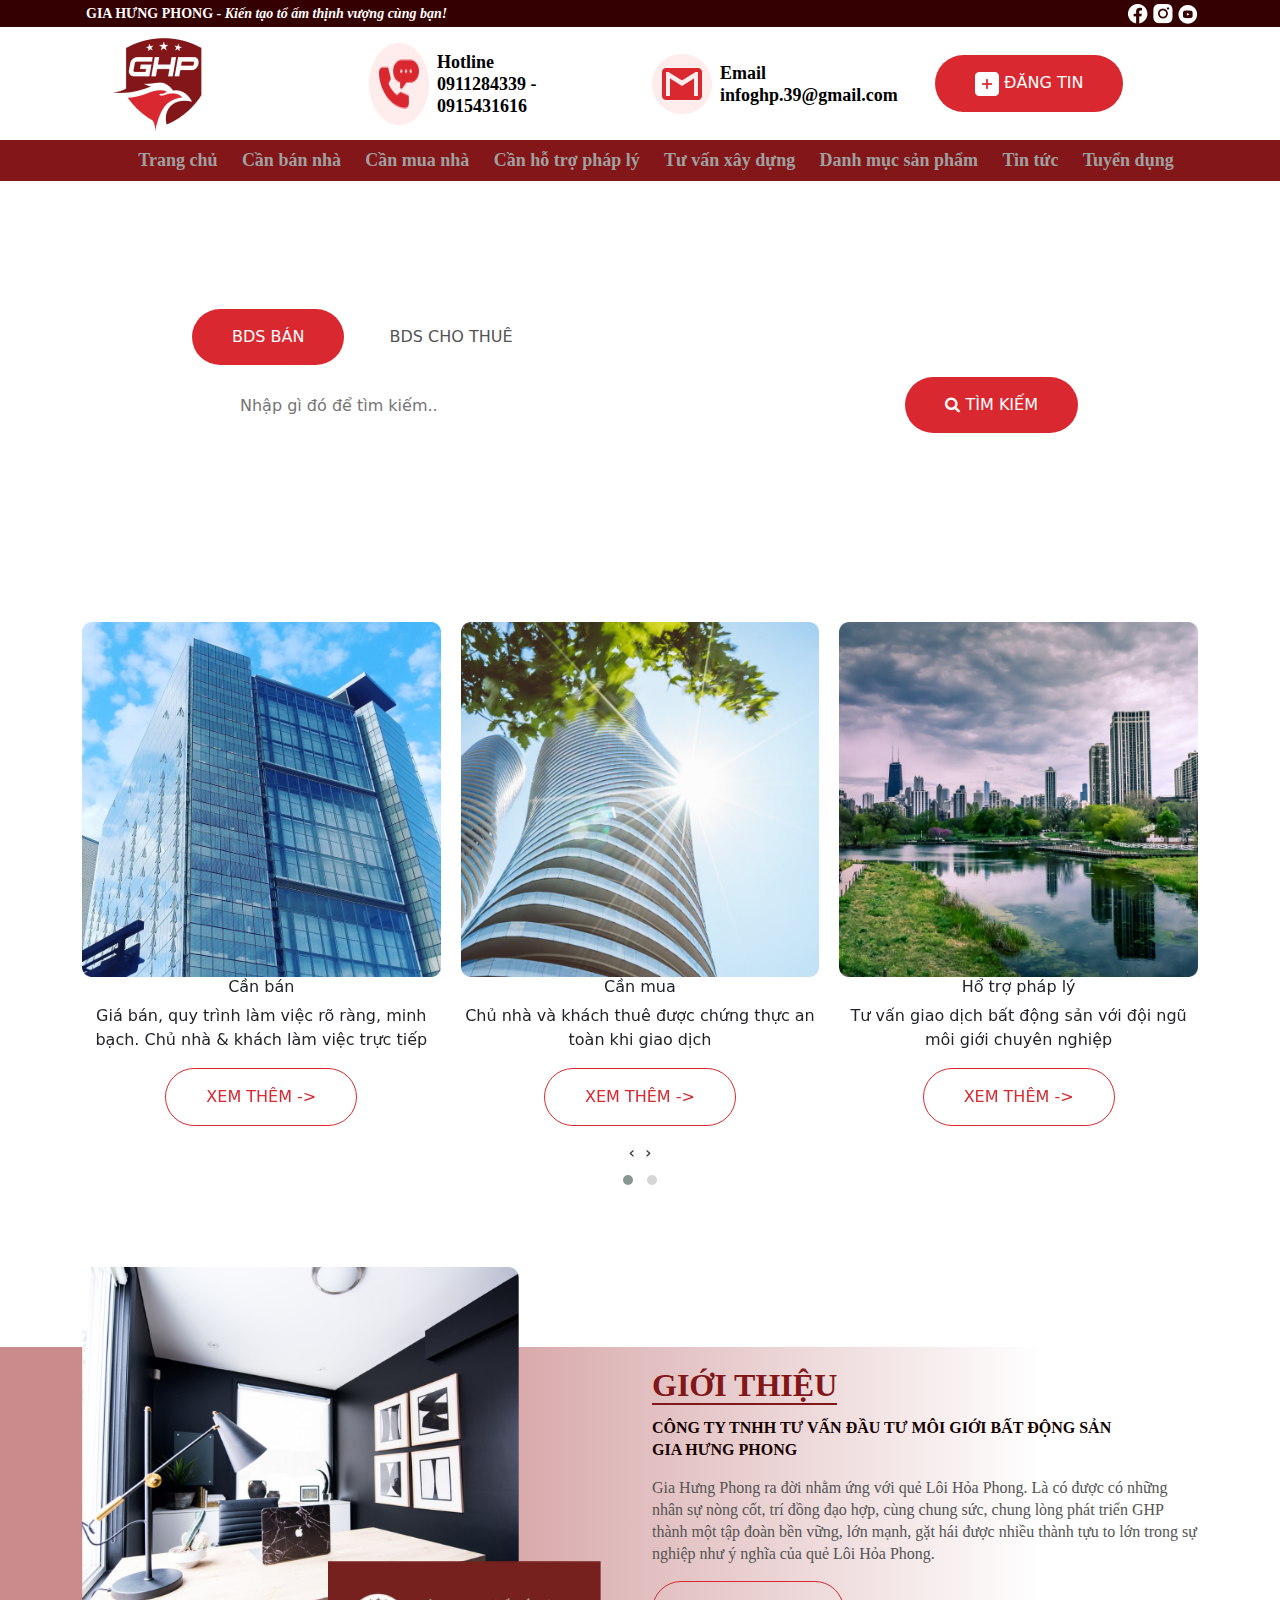
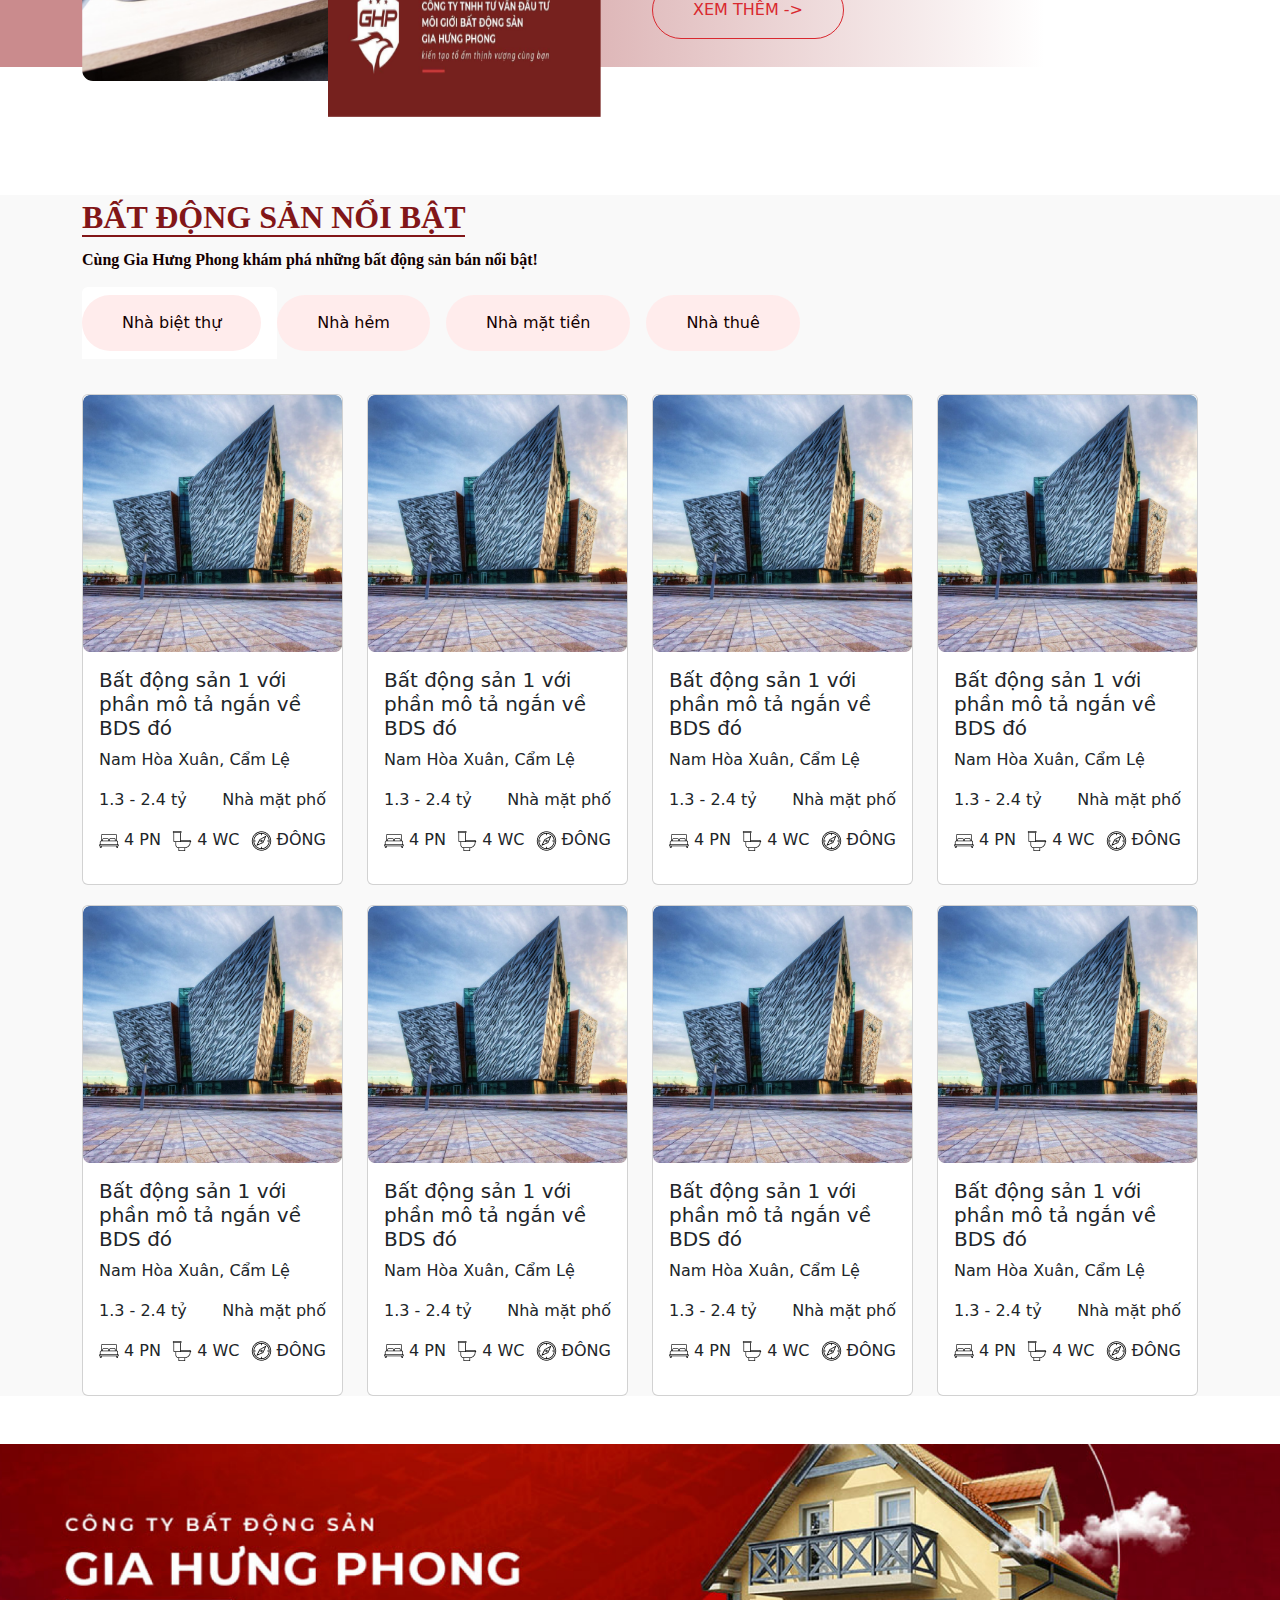
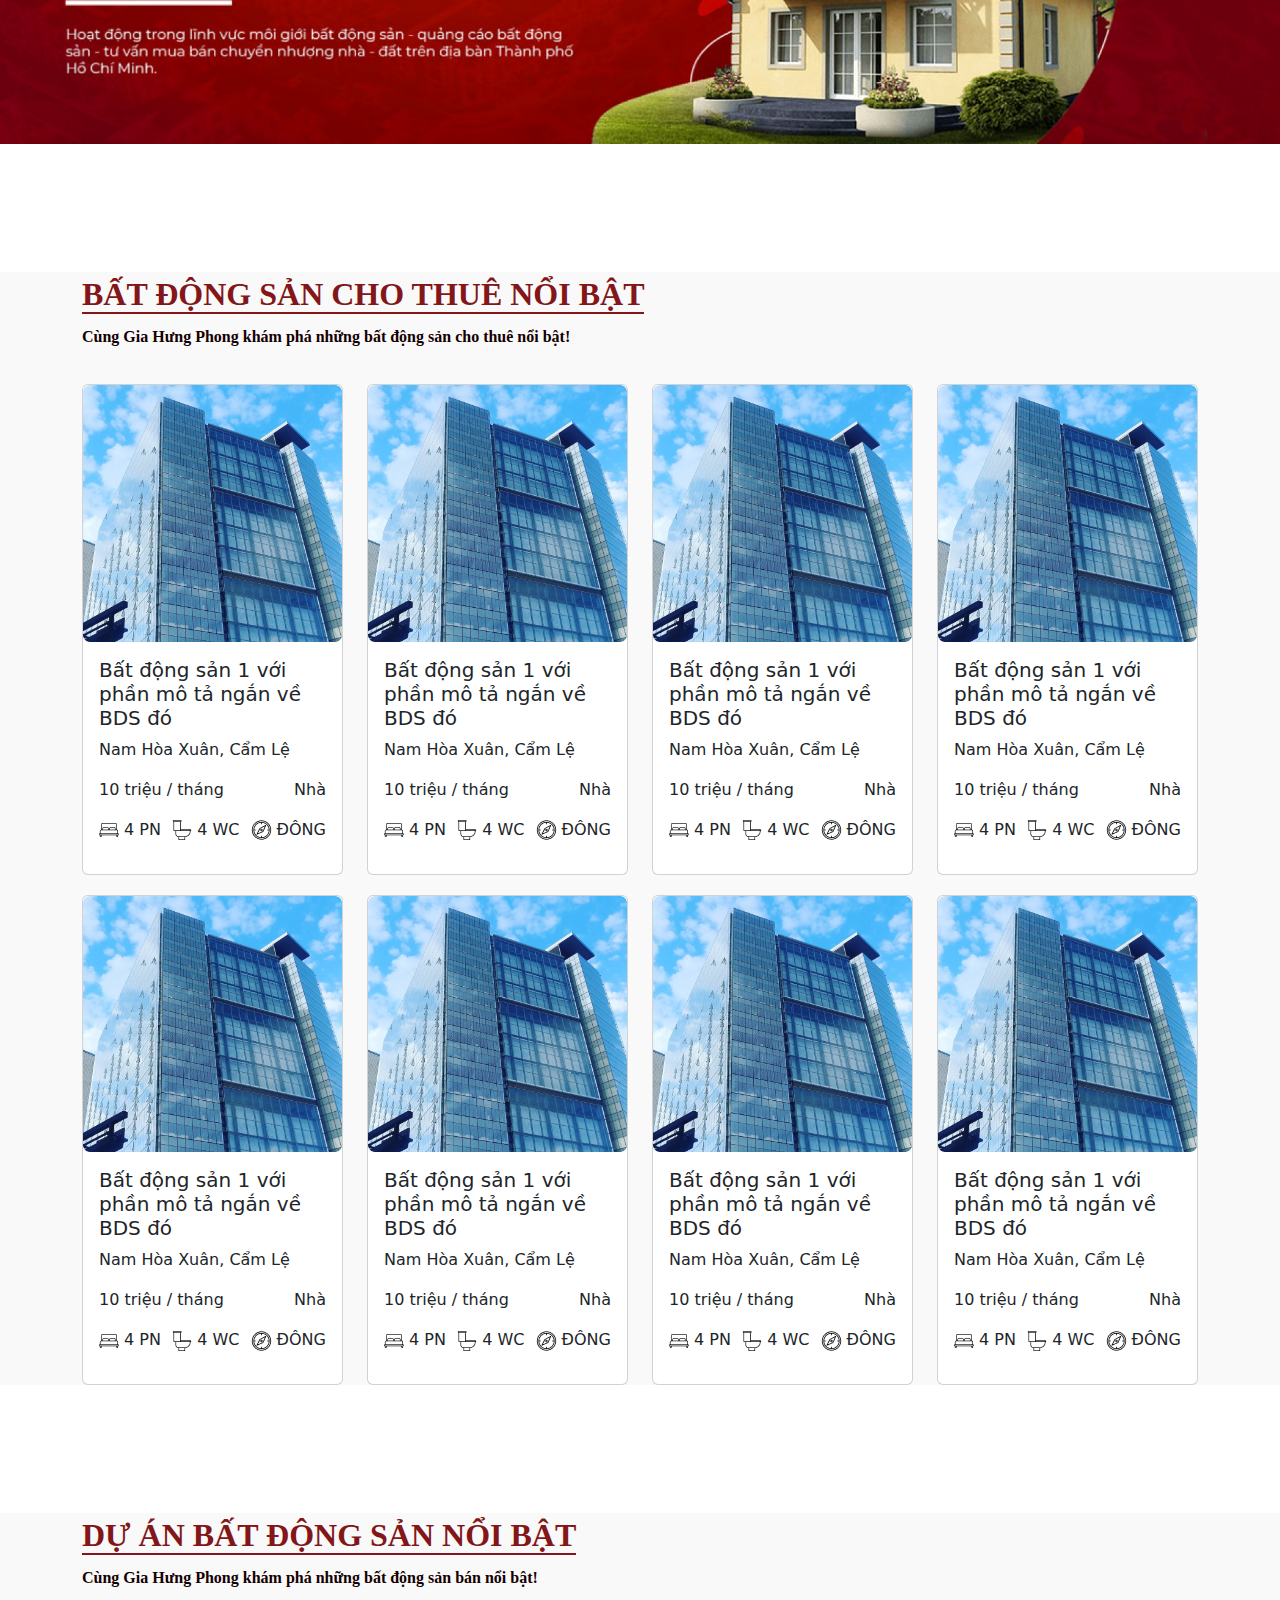
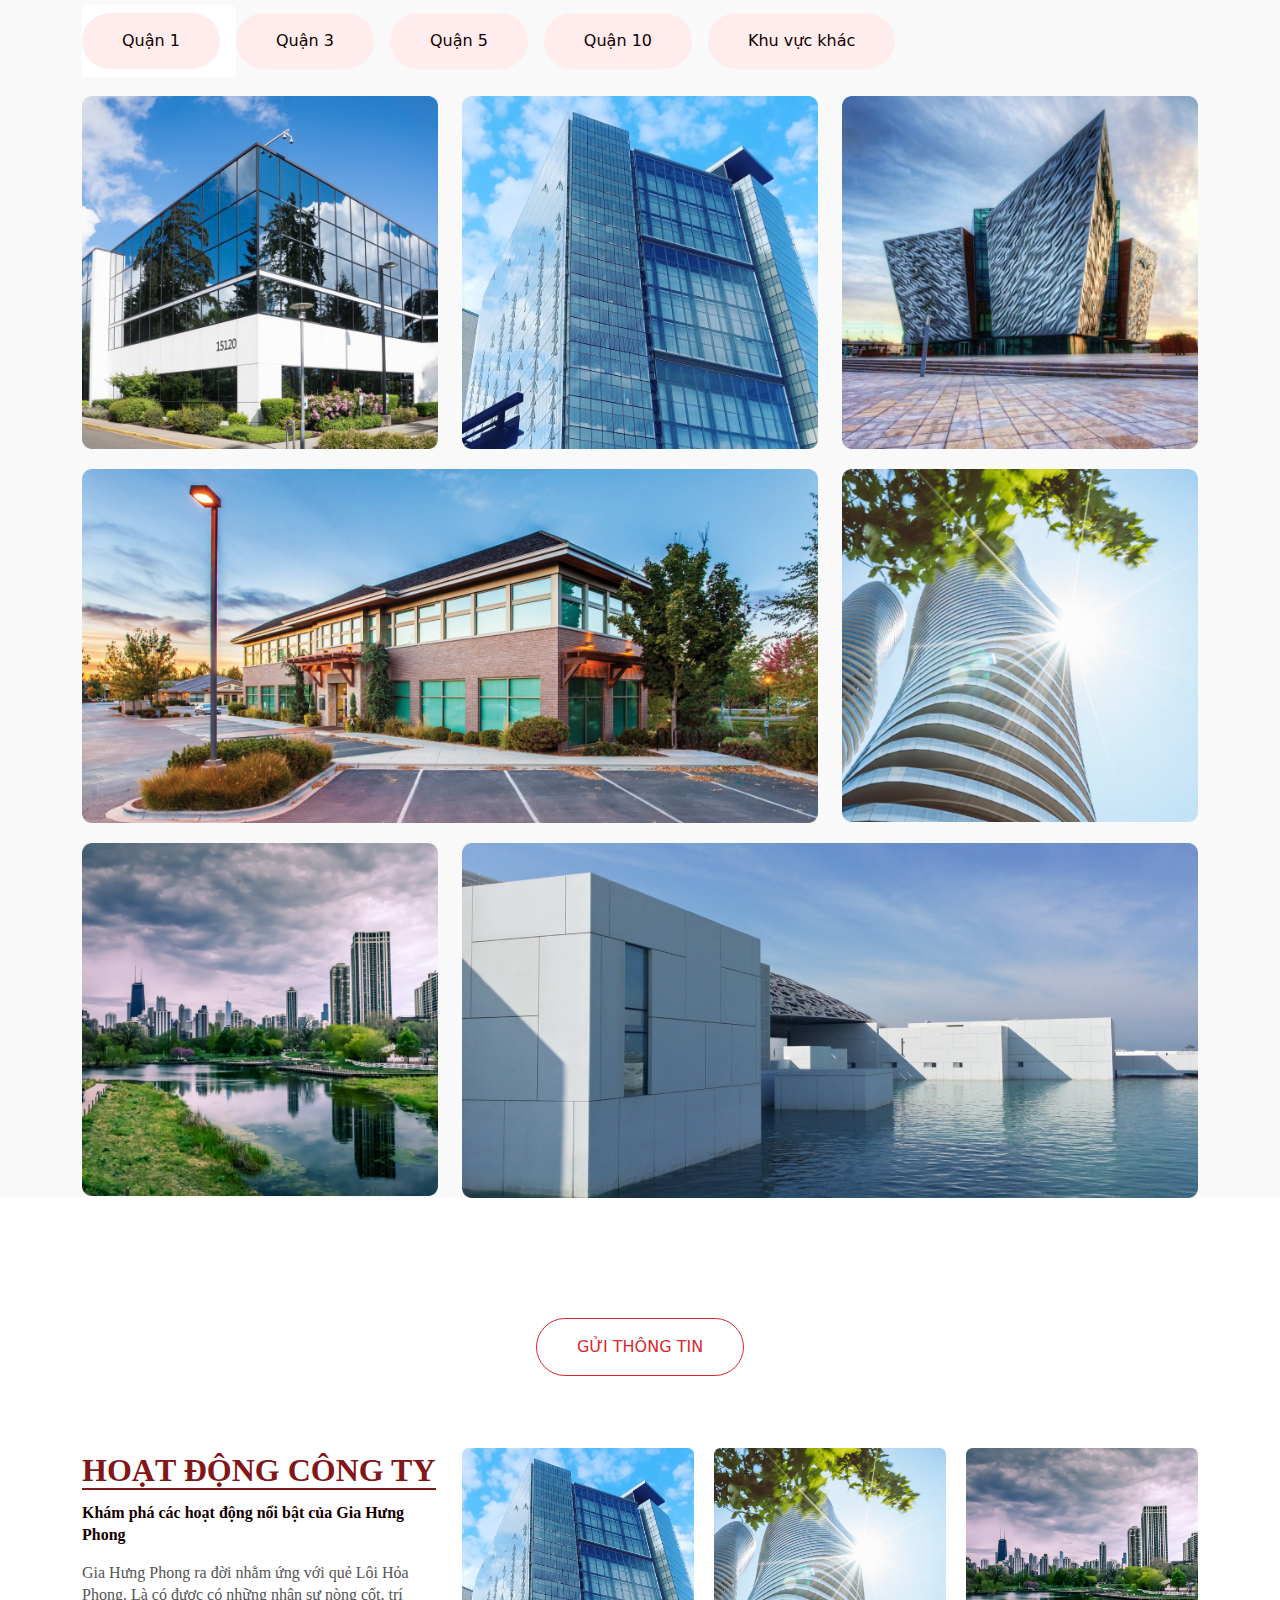
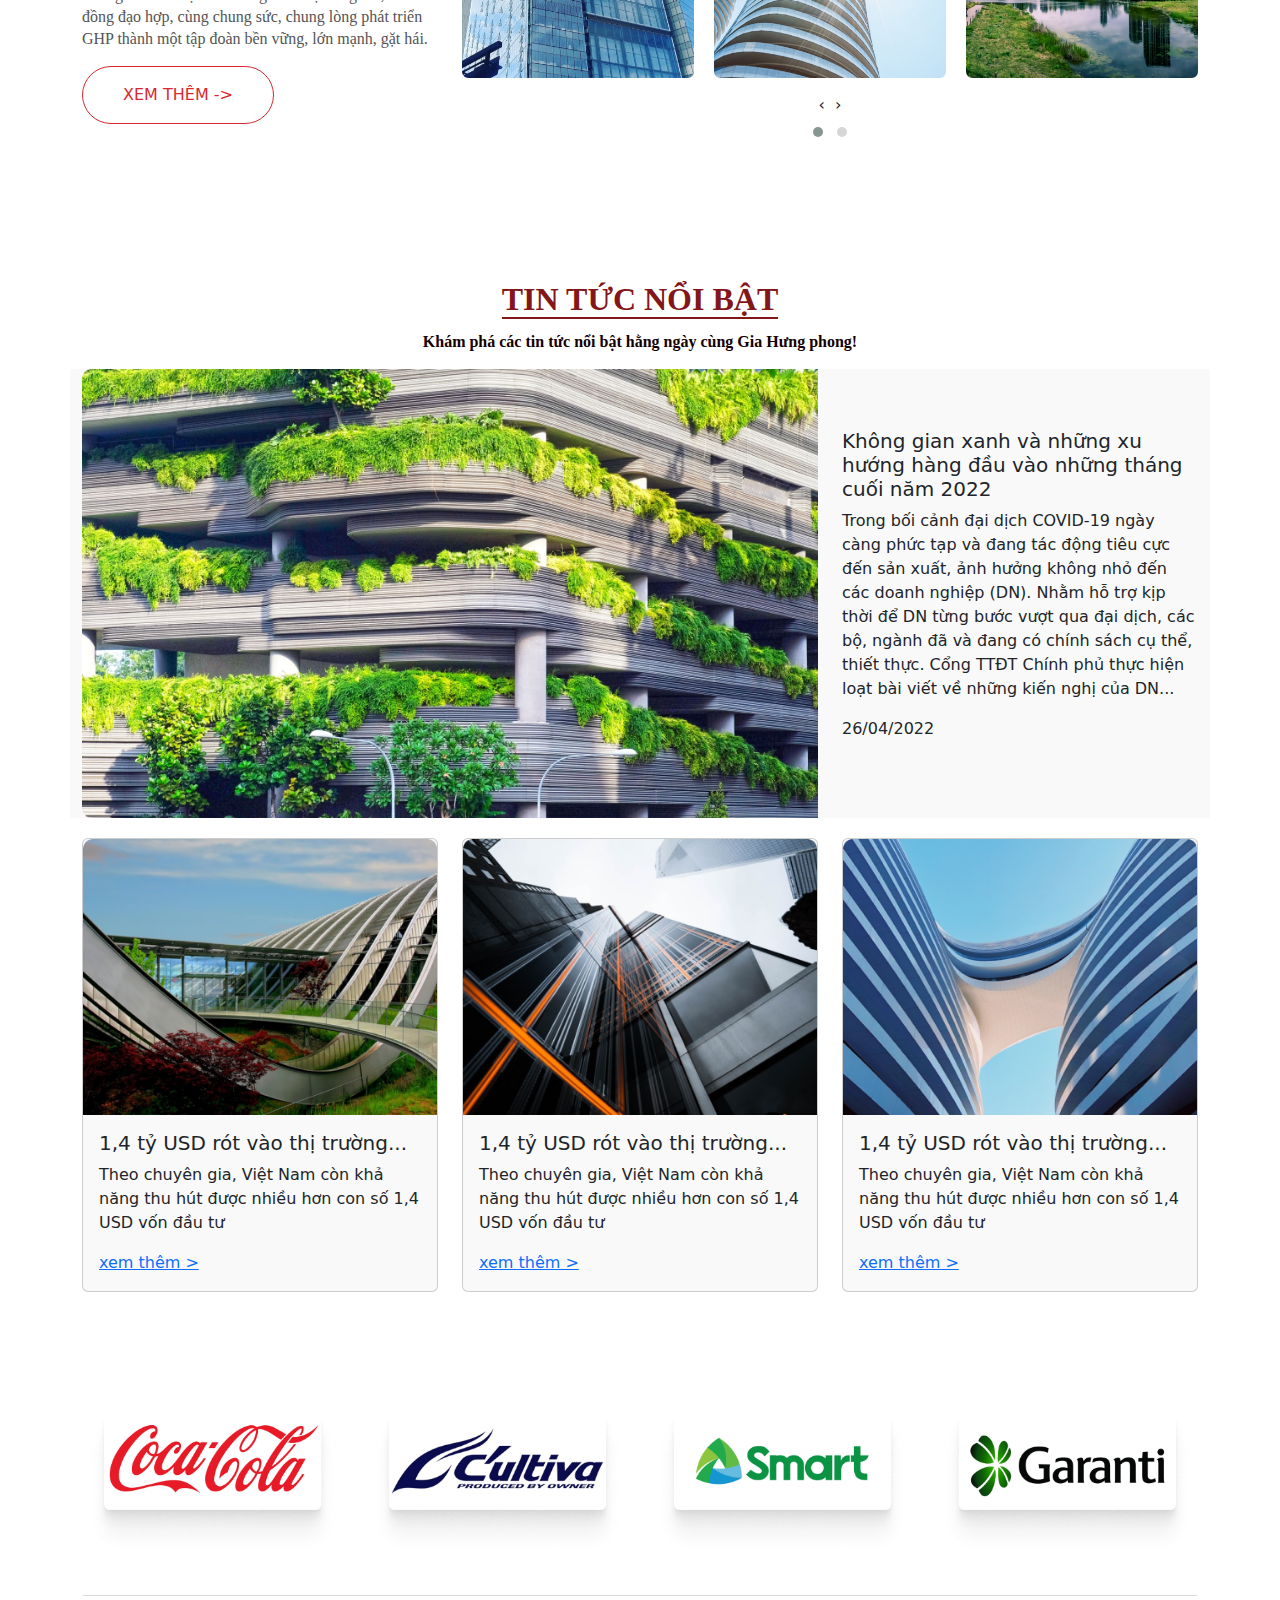
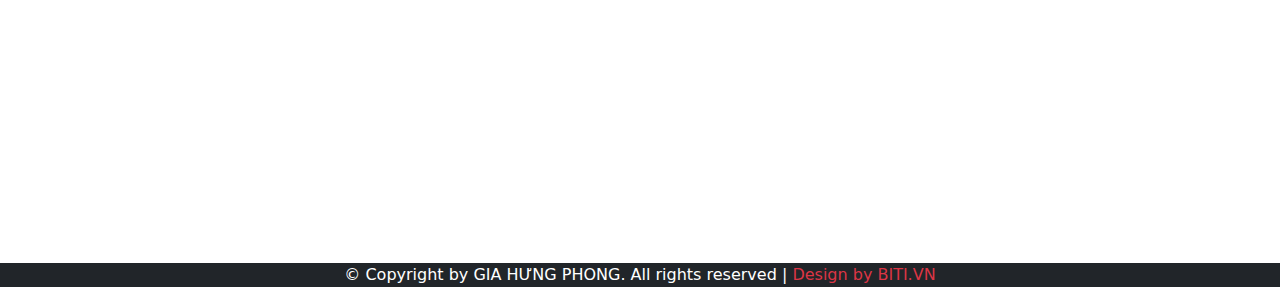
==== commit 1b7c08eb: "Update" ====
--- a/BDS_GIAHUNGPHONG/index.html
+++ b/BDS_GIAHUNGPHONG/index.html
@@ -9,11 +9,20 @@
     <link rel="stylesheet" href="https://cdnjs.cloudflare.com/ajax/libs/font-awesome/4.7.0/css/font-awesome.min.css">
     <link rel="stylesheet" href="assets/css/style.css">
 
+    <link rel="stylesheet" href="assets/css/owl.carousel.min.css" >
+    <link rel="stylesheet" href="assets/css/owl.theme.default.min.css" >
+
     <!-- Latest compiled and minified CSS -->
     <link href="https://cdn.jsdelivr.net/npm/bootstrap@5.1.3/dist/css/bootstrap.min.css" rel="stylesheet">
 
     <!-- Latest compiled JavaScript -->
     <script src="https://cdn.jsdelivr.net/npm/bootstrap@5.1.3/dist/js/bootstrap.bundle.min.js"></script>
+
+
+    <!-- owl-carousel -->
+    <script src="https://ajax.googleapis.com/ajax/libs/jquery/3.6.0/jquery.min.js"></script>
+    <script src="assets/js/owl.carousel.min.js"></script>    
+
 </head>
 <body>
     <header>
@@ -30,28 +39,7 @@
             </div>
         </div>
         <div class="header--bottom">
-            <div class="container">
-                <!-- <div class="d-flex justify-content-between align-items-center p-1">
-                    <img class="logo" src="storage/upload/img/header/logo.png" alt="">
-                    <div class="d-flex">
-                        <img class="hotline" src="storage/upload/img/header/phone.png" alt="">
-                        <ul class="font--header-bottom m-0 p-2">
-                            <li>Hotline</li>
-                            <li>0911284339 - 0915431616</li>
-                        </ul> 
-                    </div>
-                    
-                    <div class="d-flex">
-                        <img class="email" src="storage/upload/img/header/email.png" alt="">
-                        <ul class="font--header-bottom m-0 p-2">
-                            <li>Email</li>
-                            <li>infoghp.39@gmail.com</li>
-                        </ul>
-                    </div>
-                    <div>
-                        <button class="btn-custom--red"><img src="storage/upload/img/header/icon.png"> Đăng tin</button>
-                    </div>
-                </div> -->
+            <div class="container">                
                 <div class="row row-cols-4 row-cols-sm-4 row-cols-lg-4 d-flex justify-content-between align-items-center p-1">
                     <div class="col">
                         <img class="logo" src="storage/upload/img/header/logo.png" alt="">
@@ -103,77 +91,46 @@
             </div>
     </div>
     <section>
-        <div class="container">
-            <div class="carouselProduct text-center my-5"> 
-                <div id="carouselCaptions" class="carousel slide mt-4" data-bs-ride="carousel">                    
-                    <div class="carousel-inner">
-                      <div class="carousel-item active">
-                        <div class="row">                            
-                            <div class="col-4 commit-frame py-3">                    
-                                <img class="mb-2" style="width: 50%;" src="/storage/upload/img/body/building/building_1.png" alt=""> 
-                                <h6>Cần bán</h6>
-                                <p>Giá bán, quy trình làm việc rõ ràng, minh bạch. Chủ nhà & khách làm việc trực tiếp</p>
-                                <button class="btn-custom--red-outline">xem thêm -></button> 
-                            </div> 
-
-                            <div class="col-4 commit-frame py-3">                    
-                                <img class="mb-2" style="width: 50%;" src="/storage/upload/img/body/building/building_4.png" alt=""> 
-                                <h6>Cần mua</h6>
-                                <p>Chủ nhà và khách thuê được chứng thực an toàn khi giao dịch</p>
-                                <button class="btn-custom--red-outline">xem thêm -></button> 
-                            </div>
-            
-                            <div class="col-4 commit-frame py-3">                    
-                                <img class="mb-2" style="width: 50%;" src="/storage/upload/img/body/building/building_7.png" alt=""> 
-                                <h6>Hổ trợ pháp lý</h6>
-                                <p>Tư vấn giao dịch bất động sản với đội ngũ môi giới chuyên nghiệp</p>
-                                <button class="btn-custom--red-outline">xem thêm -></button> 
-                            </div>
-                             
-                        </div>                       
-                      </div>  
-                      <div class="carousel-item">
-                        <div class="row">                            
-                            <div class="col-4 commit-frame py-3">                    
-                                <img class="mb-2" style="width: 50%;" src="/storage/upload/img/body/building/building_2.png" alt=""> 
-                                <h6>Cần bán</h6>
-                                <p>Giá bán, quy trình làm việc rõ ràng, minh bạch. Chủ nhà & khách làm việc trực tiếp</p>
-                                <button class="btn-custom--red-outline"><a href="#"> xem thêm -></a></button> 
-                            </div> 
-
-                            <div class="col-4 commit-frame py-3">                    
-                                <img class="mb-2" style="width: 50%;" src="/storage/upload/img/body/building/building_7.png" alt=""> 
-                                <h6>Cần mua</h6>
-                                <p>Chủ nhà và khách thuê được chứng thực an toàn khi giao dịch</p>
-                                <button class="btn-custom--red-outline">xem thêm -></button> 
-                            </div>
-            
-                            <div class="col-4 commit-frame py-3">                    
-                                <img class="mb-2" style="width: 50%;" src="/storage/upload/img/body/building/building_5.png" alt=""> 
-                                <h6>Hổ trợ pháp lý</h6>
-                                <p>Tư vấn giao dịch bất động sản với đội ngũ môi giới chuyên nghiệp</p>
-                                <button class="btn-custom--red-outline">xem thêm -></button> 
-                            </div>
-                             
-                        </div>                       
-                      </div>
-                    </div>                    
-                    <button class="carousel-control-prev" type="button" data-bs-target="#carouselCaptions" data-bs-slide="prev">
-                      <span class="carousel-control-prev-icon" aria-hidden="true"></span>
-                      <span class="visually-hidden">Previous</span>
-                    </button>
-                    <button class="carousel-control-next" type="button" data-bs-target="#carouselCaptions" data-bs-slide="next">
-                      <span class="carousel-control-next-icon" aria-hidden="true"></span>
-                      <span class="visually-hidden">Next</span>
-                    </button> 
-                    <!-- <div class="carousel-indicators">
-                        <button type="button" data-bs-target="#carouselCaptions" data-bs-slide-to="0" class="active" aria-current="true" aria-label="Slide 1"></button>
-                        <button type="button" data-bs-target="#carouselCaptions" data-bs-slide-to="1" aria-label="Slide 2"></button>
-                        <button type="button" data-bs-target="#carouselCaptions" data-bs-slide-to="2" aria-label="Slide 3"></button>
-                    </div>                    -->
-                  </div>
-                  
-            </div> 
+        <div class="container"> 
+            <div class="owl-carousel owl-theme text-center pt-5">
+                <div class="item">
+                    <img src="storage/upload/img/body/building/building_1.png" alt=""> 
+                    <h6>Cần bán</h6>
+                    <p>Giá bán, quy trình làm việc rõ ràng, minh bạch. Chủ nhà & khách làm việc trực tiếp</p>
+                    <button class="btn-custom--red-outline">xem thêm -></button>                                 
+                </div>
+                <div class="item">
+                    <img src="storage/upload/img/body/building/building_4.png" alt=""> 
+                    <h6>Cần mua</h6>
+                    <p>Chủ nhà và khách thuê được chứng thực an toàn khi giao dịch</p>
+                    <button class="btn-custom--red-outline">xem thêm -></button>
+                </div>
+                <div class="item">
+                    <img src="storage/upload/img/body/building/building_5.png" alt=""> 
+                    <h6>Hổ trợ pháp lý</h6>
+                    <p>Tư vấn giao dịch bất động sản với đội ngũ môi giới chuyên nghiệp</p>
+                    <button class="btn-custom--red-outline">xem thêm -></button>
+                </div>
+                <div class="item">
+                    <img src="storage/upload/img/body/building/building_2.png" alt=""> 
+                    <h6>Cần bán</h6>
+                    <p>Giá bán, quy trình làm việc rõ ràng, minh bạch. Chủ nhà & khách làm việc trực tiếp</p>
+                    <button class="btn-custom--red-outline">xem thêm -></button>                                 
+                </div>
+                <div class="item">
+                    <img src="storage/upload/img/body/building/building_7.png" alt=""> 
+                    <h6>Cần mua</h6>
+                    <p>Chủ nhà và khách thuê được chứng thực an toàn khi giao dịch</p>
+                    <button class="btn-custom--red-outline">xem thêm -></button>
+                </div>
+                <div class="item">
+                    <img src="storage/upload/img/body/building/building_5.png" alt=""> 
+                    <h6>Hổ trợ pháp lý</h6>
+                    <p>Tư vấn giao dịch bất động sản với đội ngũ môi giới chuyên nghiệp</p>
+                    <button class="btn-custom--red-outline">xem thêm -></button>
+                </div>
+                
+            </div>  
         </div>
 
         <div class="intro">
@@ -634,10 +591,10 @@
                             <div class="card-1 col">
                                 <img class="building-info-image img-fluid" src="storage/upload/img/body/building/building_7.png" alt="">
                                 <div class="building-info-detail">
-                                    <h4>Nhà mặt phố</h4>
-                                    <p>Nằm gần trung tâm thành phố, không gian thoáng mát</p>
-                                    <p>Diện tích: 200 m2</p>
-                                    <p>Giá: 20 tỷ VND</p>
+                                        <h4>Nhà mặt phố</h4>
+                                        <p>Nằm gần trung tâm thành phố, không gian thoáng mát</p>
+                                        <p>Diện tích: 200 m2</p>
+                                        <p>Giá: 20 tỷ VND</p>
                                 </div>
                             </div>
                             <div class="card-1 col">
@@ -783,27 +740,163 @@
         </div>
 
         <div class="promotion text-center text-white py-4">
-           <!-- <img src="storage/upload/img/body/Promotion_bg_1.png" alt="">   -->
             <p>Liên hệ với chúng tôi ngay để cập nhật và thực hiện hóa nhu cầu<br>của bạn ngay tức khắc!</p>
             <button class="btn-custom--red-outline bg-white">Gửi thông tin</button>
         </div>
         
         <div class="container">
             <div class="row activities">
-                <div class="col-lg-4">                      
+                <div class="col-lg-4 pt-5">                      
                     <span class="underline description">HOẠT ĐỘNG CÔNG TY</span>
                     <p class="description-header">Khám phá các hoạt động nổi bật của Gia Hưng Phong</p>                            
                     <p class="description-content">Gia Hưng Phong ra đời nhằm ứng với quẻ Lôi Hỏa Phong. Là có được có những nhân sự nòng cốt, trí đồng đạo hợp, cùng chung sức, chung lòng phát triển GHP thành một tập đoàn bền vững, lớn mạnh, gặt hái.</p>
                     <button class="btn-custom--red-outline">Xem thêm -></button> 
                 </div>
                 <div class="col-lg-8">
-
-                </div>
-
-            </div>
-        </div>
-
+                    <div class="owl-carousel owl-theme text-center pt-5">
+                        <div class="item">
+                            <img src="storage/upload/img/body/building/building_1.png" alt="">                                                             
+                        </div>
+                        <div class="item">
+                            <img src="storage/upload/img/body/building/building_4.png" alt=""> 
+                        </div>
+                        <div class="item">
+                            <img src="storage/upload/img/body/building/building_5.png" alt=""> 
+                        </div>
+                        <div class="item">
+                            <img src="storage/upload/img/body/building/building_2.png" alt=""> 
+                        </div>
+                        <div class="item">
+                            <img src="storage/upload/img/body/building/building_7.png" alt=""> 
+                        </div>
+                        <div class="item">
+                            <img src="storage/upload/img/body/building/building_5.png" alt=""> 
+                        </div>                        
+                    </div> 
+                </div>
+
+            </div>
+        </div>
+
+        <div class="breakingnew">            
+            <div class="container text-center">
+                <span class="underline description">TIN TỨC NỔI BẬT</span> 
+                <p class="description-header">Khám phá các tin tức nổi bật hằng ngày cùng Gia Hưng phong!</p>
+                    <div class="row card-2"> 
+                            <div class="col-12 col-sm-12 col-lg-8">
+                                <img class="breakingnew-image img-fluid" src="storage/upload/img/body/building/building_9.png" alt="">
+                            </div>
+                            <div class="col-12 col-sm-12 col-lg-4">                                    
+                                    <h5>Không gian xanh và những xu hướng hàng đầu vào những tháng cuối năm 2022</h5>
+                                    <p>Trong bối cảnh đại dịch COVID-19 ngày càng phức tạp và đang tác động tiêu cực đến sản xuất, ảnh hưởng không nhỏ đến các doanh nghiệp (DN). Nhằm hỗ trợ kịp thời để DN từng bước vượt qua đại dịch, các bộ, ngành đã và đang có chính sách cụ thể, thiết thực. Cổng TTĐT Chính phủ thực hiện loạt bài viết về những kiến nghị của DN...</p>
+                                    <p>26/04/2022</p>
+                            </div>                        
+                    </div>  
+                    <div class="row row-cols-1 row-cols-sm-1 row-cols-lg-3 card-frame"> 
+                            <div class="col">
+                                <div class="card card-2">
+                                    <img src="storage/upload/img/body/building/building_10.png" class="card-img-top" alt="...">
+                                    <div class="card-body">
+                                        <h5 class="card-title">1,4 tỷ USD rót vào thị trường...</h5>
+                                        <p class="card-text">Theo chuyên gia, Việt Nam còn khả năng thu hút được nhiều hơn con số 1,4 USD vốn đầu tư</p>
+                                        <div class="card-info">                                       
+                                            <a href="#">xem thêm ></a>
+                                        </div>
+                                        
+                                    </div>
+                                </div>
+                            </div>
+                            <div class="col">
+                                <div class="card card-2">
+                                    <img src="storage/upload/img/body/building/building_11.png" class="card-img-top" alt="...">
+                                    <div class="card-body">
+                                        <h5 class="card-title">1,4 tỷ USD rót vào thị trường...</h5>
+                                        <p class="card-text">Theo chuyên gia, Việt Nam còn khả năng thu hút được nhiều hơn con số 1,4 USD vốn đầu tư</p>
+                                        <div class="card-info">                                       
+                                            <a href="#">xem thêm ></a>
+                                        </div>
+                                        
+                                    </div>
+                                </div>
+                            </div>
+                            <div class="col">
+                                <div class="card card-2">
+                                    <img src="storage/upload/img/body/building/building_12.png" class="card-img-top" alt="...">
+                                    <div class="card-body">
+                                        <h5 class="card-title">1,4 tỷ USD rót vào thị trường...</h5>
+                                        <p class="card-text">Theo chuyên gia, Việt Nam còn khả năng thu hút được nhiều hơn con số 1,4 USD vốn đầu tư</p>
+                                        <div class="card-info">                                       
+                                            <a href="#">xem thêm ></a>
+                                        </div>
+                                        
+                                    </div>
+                                </div>
+                            </div>                               
+                    </div>                        
+            </div>
+        </div>
+
+        <div class="partner">
+            <div class="container">
+                <div class="row row-cols-4 row-cols-sm-4 row-lg-4">  
+                    <img class="partner-image" src="storage/upload/img/body/partner/Partner.png" alt="">
+                    <img class="partner-image" src="storage/upload/img/body/partner/Partner-1.png" alt="">
+                    <img class="partner-image" src="storage/upload/img/body/partner/Partner-2.png" alt="">
+                    <img class="partner-image" src="storage/upload/img/body/partner/Partner-3.png" alt="">                    
+                </div>
+            </div>
+        </div>
     </section>
-    <footer></footer>
+    <footer>
+        <div class="footer-top">                
+                <div class="container">
+                    <div class="footer-content"> 
+                        <div class="text-center">
+                            <img class="footer-logo py-2" src="/storage/upload/img/footer/logo.png" alt="">
+                            <img class="img-fluid" src="storage/upload/img/footer/underline.png" alt="">
+                        </div>
+                        <div class="row row-cols-2 row-cols-sm-2 row-cols-lg-4 py-4">                            
+                            <div>
+                                <h4>THÔNG TIN LIÊN LẠC</h4>
+                                <h6>CÔNG TY TNHH TƯ VẤN ĐẦU TƯ MÔI GIỚI BẤT ĐỘNG SẢN GIA HƯNG PHONG</h6>
+                                <p>Hotline: 0911284339 - 0915431616</p>
+                                <p>Email: infoghp.39@gmail.com</p> 
+                            </div>
+                            <div class="footer-content-list">
+                                <h4>DANH MỤC</h4>
+                                <ul>
+                                    <li><a href="#">Trang chủ</a></li>
+                                    <li><a href="#">Giới thiệu</a></li>
+                                    <li><a href="#">Dịch vụ</a></li>
+                                    <li><a href="#">Danh mục sản phẩm</a></li>
+                                    <li><a href="#">Tin tức</a></li>  
+                                </ul>
+                            </div>
+                            <div class="footer-content-list">
+                                <h4>KHÁCH HÀNG</h4>
+                                <ul>
+                                    <li><a href="#">Cần mua nhà</a></li>
+                                    <li><a href="#">Cần bán nhà</a></li>
+                                    <li><a href="#">Bất động sản bán</a></li>
+                                    <li><a href="#">Bất động sản cho thuê</a></li>
+                                </ul>
+                            </div>   
+                            <div class="">
+                                <h4>THEO DÕI CHÚNG TÔI</h4>
+                                <img class="img-fluid" src="/storage/upload/img/footer/fanpage.png" alt="">                                
+                            </div>                           
+                        </div>
+                    </div>
+                </div>
+            </div>
+        
+        <div class="footer-bottom bg-dark text-center text-white">
+                <p>© Copyright by GIA HƯNG PHONG. All rights reserved | <span class="text-danger">Design by BITI.VN</span></p>
+        </div>       
+    </footer> 
+
+
 </body>
-</html>+<script src="assets/js/my-owl-script.js"></script>
+</html>
+
--- a/BDS_GIAHUNGPHONG/assets/css/style.css
+++ b/BDS_GIAHUNGPHONG/assets/css/style.css
@@ -24,16 +24,24 @@
   /* Safari 3-8 */
   transform: scale(1.06); }
 
-div.card-1:hover {
+div.card.card-2:hover {
+  background-color: white;
+  -ms-transform: scale(1);
+  /* IE 9 */
+  -webkit-transform: scale(1);
+  /* Safari 3-8 */
+  transform: scale(1); }
+
+div.card-1:hover, div.card-1:active {
   -ms-transform: scale(1.06);
   /* IE 9 */
   -webkit-transform: scale(1.06);
   /* Safari 3-8 */
   transform: scale(1.06); }
-  div.card-1:hover div.building-info-detail {
-    display: block; }
-  div.card-1:hover img.building-info-image {
-    display: none; }
+  div.card-1:hover div.building-info-detail, div.card-1:active div.building-info-detail {
+    height: 100%; }
+  div.card-1:hover img.building-info-image, div.card-1:active img.building-info-image {
+    opacity: 0.2; }
 
 .font, .font--header-top, .font--header-bottom, .font--nav, span.description, p.description-header, p.description-content {
   font-family: "Open Sans";
@@ -77,10 +85,6 @@
     background-color: #FFECEC;
     color: #140000; }
 
-div.building-info-detail {
-  display: none;
-  text-align: center; }
-
 .header--top {
   background-color: #340001; }
 .header--bottom {
@@ -90,7 +94,7 @@
   background-color: #821618; }
 
 .banner-top {
-  background-image: url("/storage/upload/img/body/Banner_1.png");
+  background-image: url("storage/upload/img/body/Banner_1.png");
   background-size: cover;
   padding: 10% 15% 10% 15%; }
   .banner-top-input-button {
@@ -154,12 +158,24 @@
   margin-top: 10%;
   background-color: #F9F9F9; }
 
+div.breakingnew {
+  margin-top: 10%; }
+
 div.card {
   padding: 0;
   transition: transform 0.2s; }
 
 div.card-1 {
-  transition: transform 0.2s; }
+  transition: transform 0.2s;
+  position: relative; }
+
+div.card-2 {
+  background: #F9F9F9;
+  text-align: start;
+  align-items: center; }
+
+div.card.card-2 {
+  transition: none; }
 
 a.nav-link {
   padding-left: 0; }
@@ -174,12 +190,56 @@
 div.promotion {
   width: 100%;
   margin-top: 20px;
-  background-image: url("/storage/upload/img/body/Promotion_bg_2.png"); }
+  background-image: url("storage/upload/img/body/Promotion_bg.png"); }
   div.promotion p {
     font-size: 20px; }
 
+div.building-info-detail {
+  position: absolute;
+  bottom: 0;
+  left: 0;
+  right: 0;
+  overflow: hidden;
+  height: 0;
+  transition: .5s ease;
+  text-align: center;
+  padding: 20px 20px 0 20px; }
+
+div.partner {
+  margin-top: 4%;
+  background-image: url("storage/upload/img/body/partner/bg.png");
+  background-size: cover; }
+
+img.partner-image {
+  margin-top: 6%; }
+
+div.footer-top {
+  background-image: url("storage/upload/img/footer/bg.png"); }
+
+div.footer-content {
+  color: white; }
+  div.footer-content h4 {
+    margin-bottom: 10px; }
+  div.footer-content ul {
+    padding-left: 0; }
+    div.footer-content ul li {
+      margin-bottom: 4px; }
+      div.footer-content ul li a {
+        color: white; }
+        div.footer-content ul li a:hover {
+          color: #ca2424; }
+
 @media screen and (max-width: 992px) {
+  div.header--bottom {
+    display: none; }
+
   div.intro-picture {
-    height: auto; } }
+    height: auto; }
+
+  div.building-info-detail {
+    padding: 0;
+    font-size: 8px; }
+    div.building-info-detail h4 {
+      font-size: 12px; } }
 
 /*# sourceMappingURL=style.css.map */
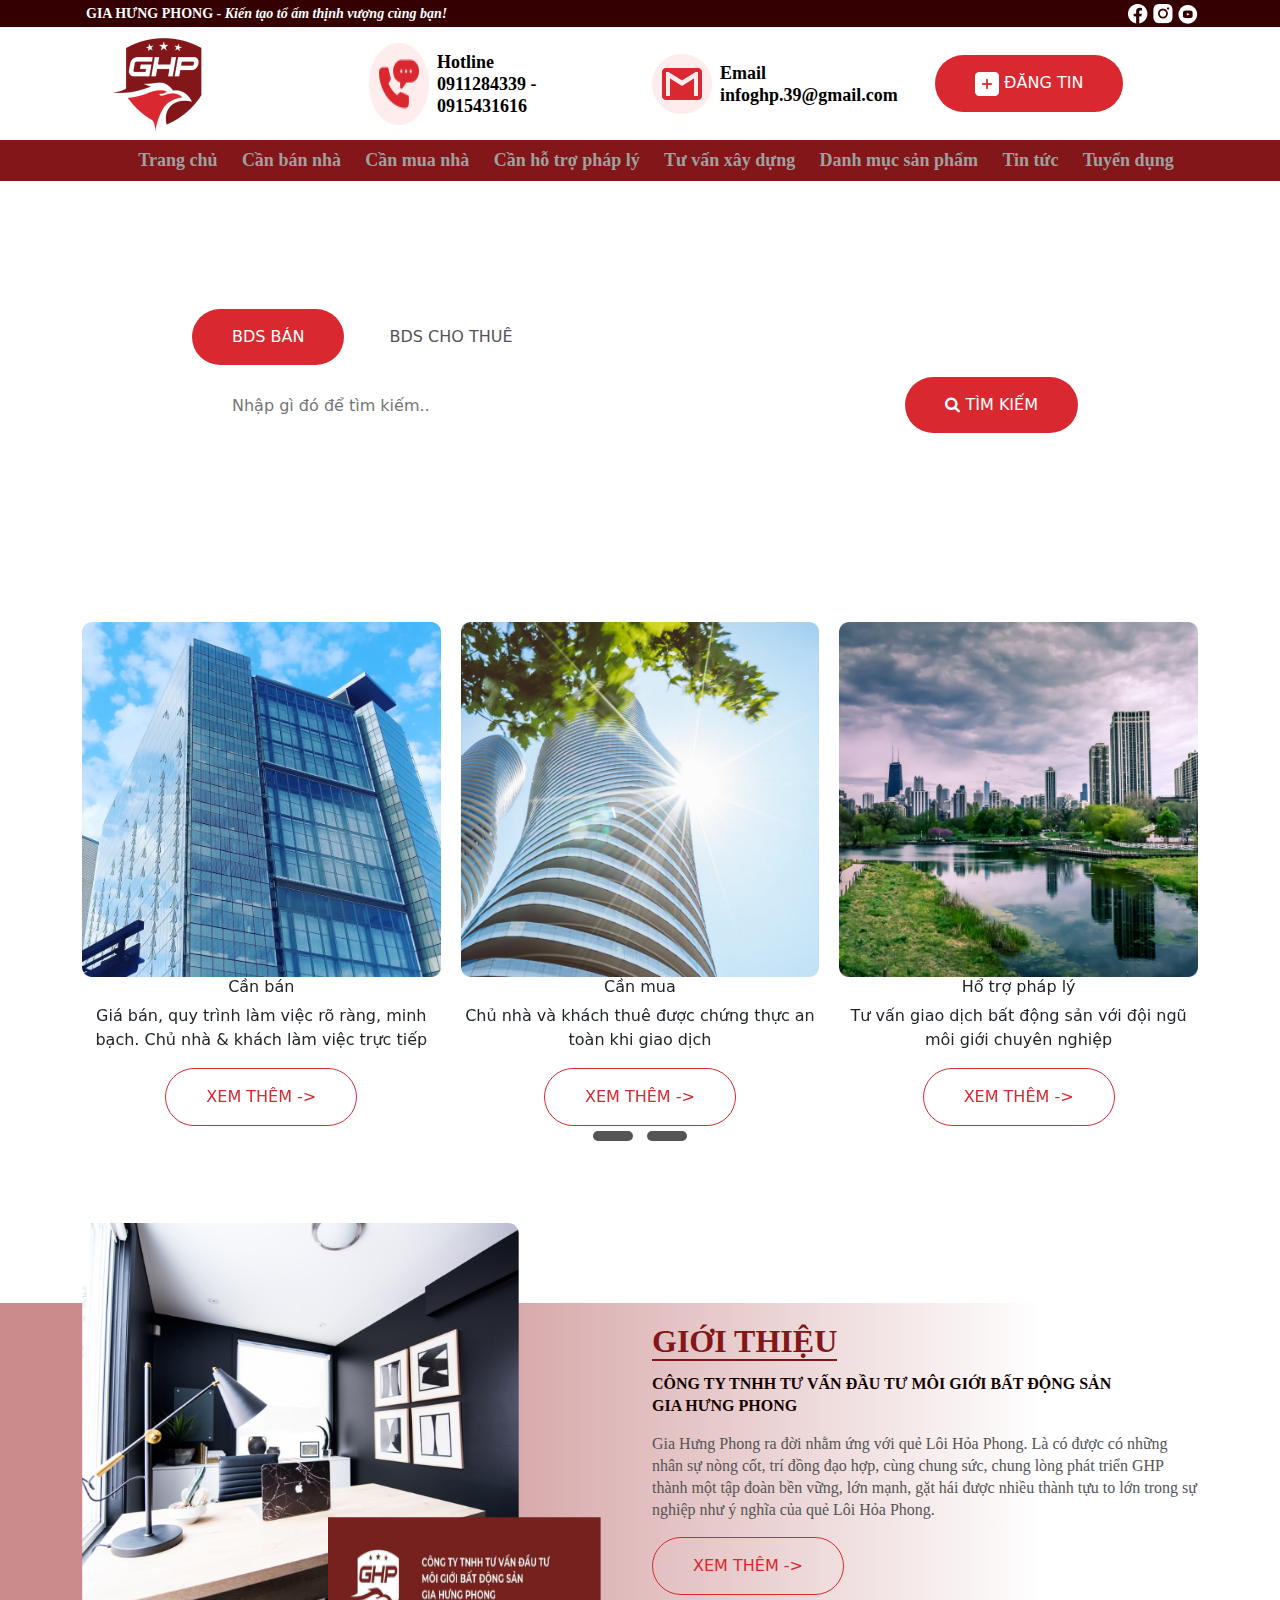
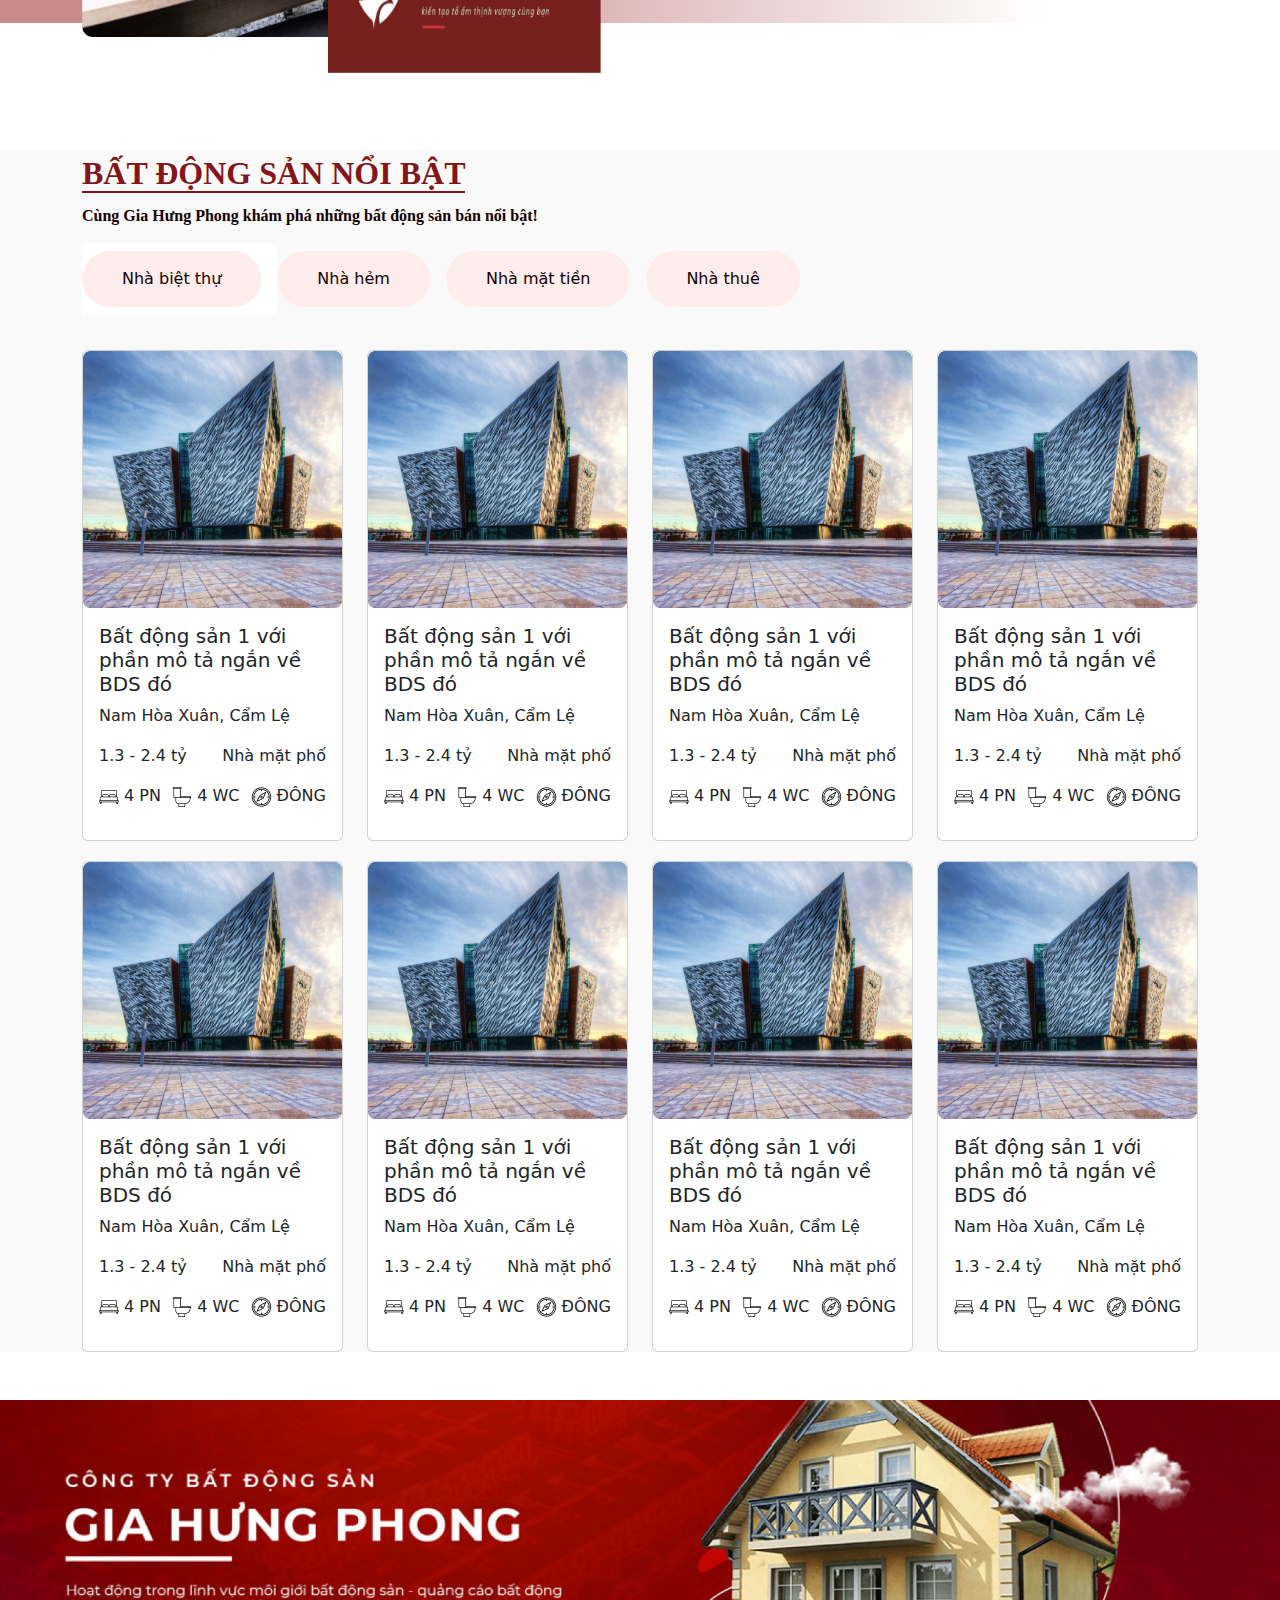
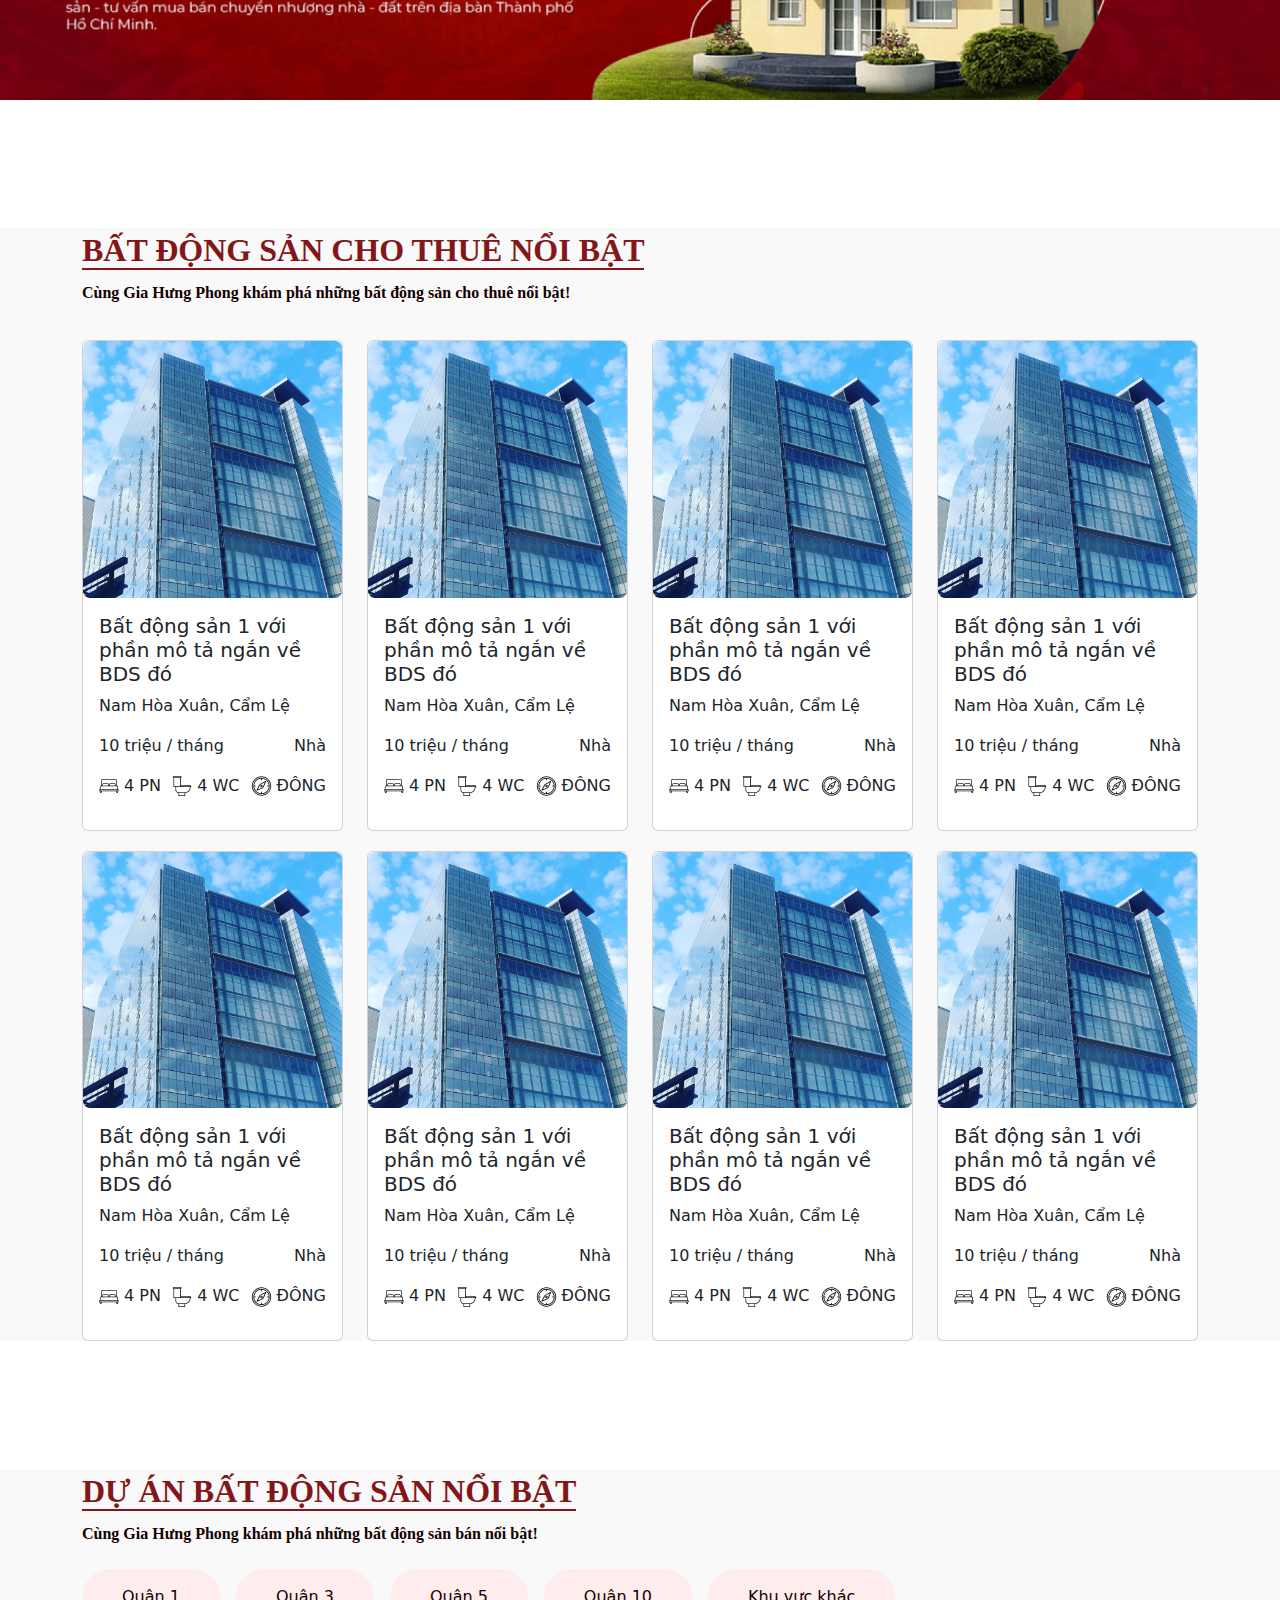
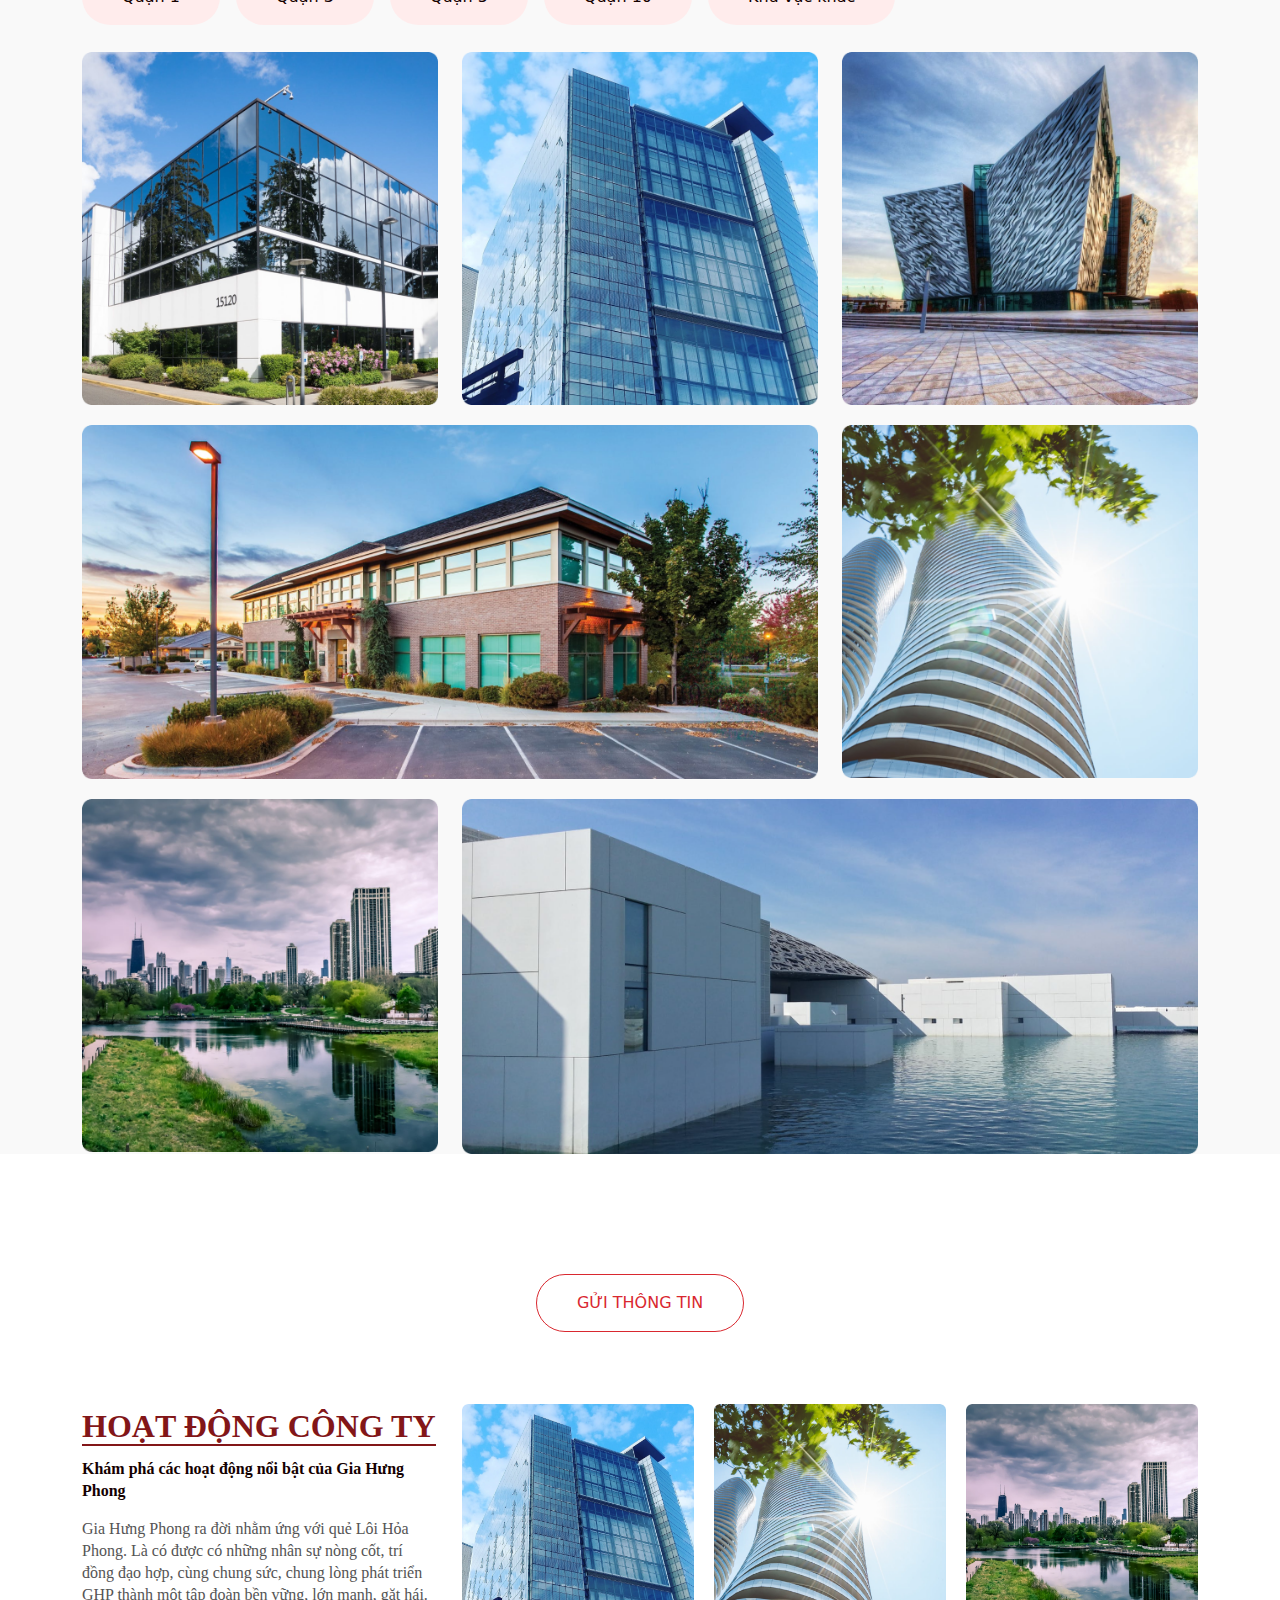
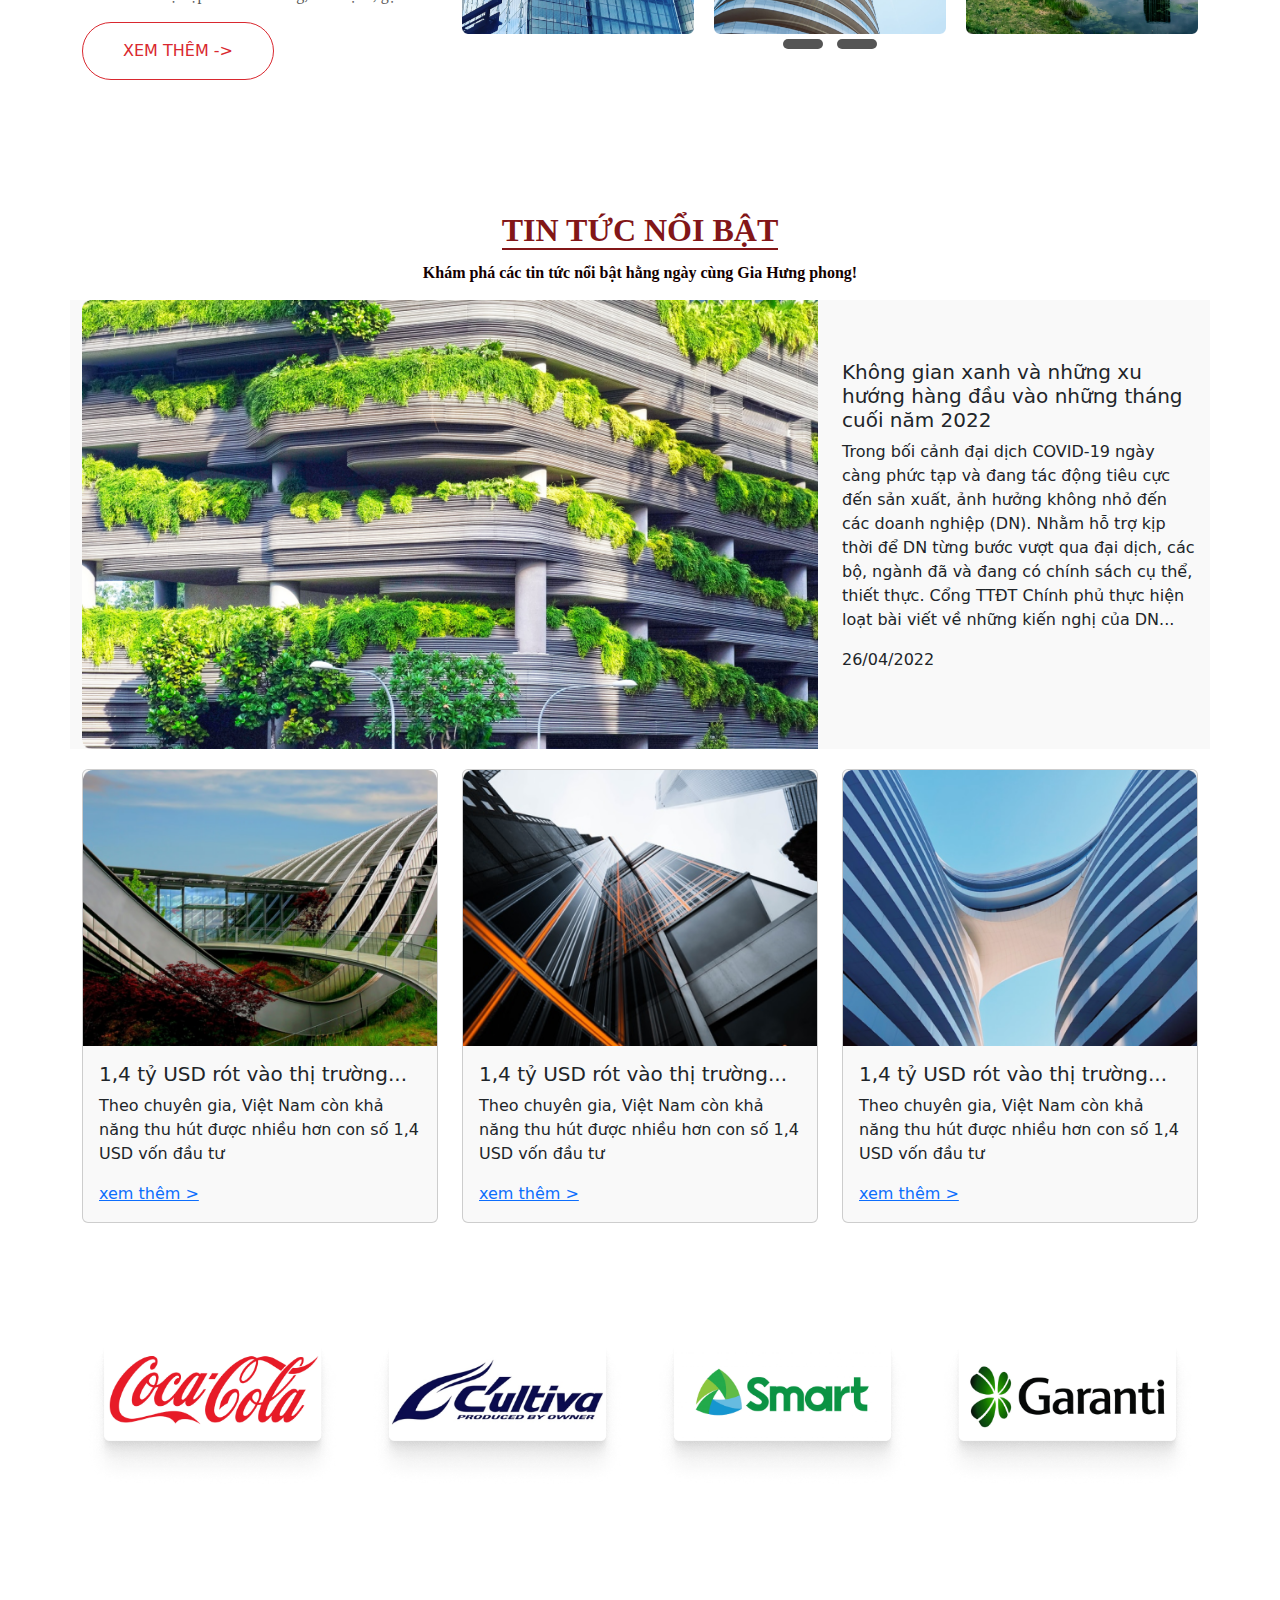
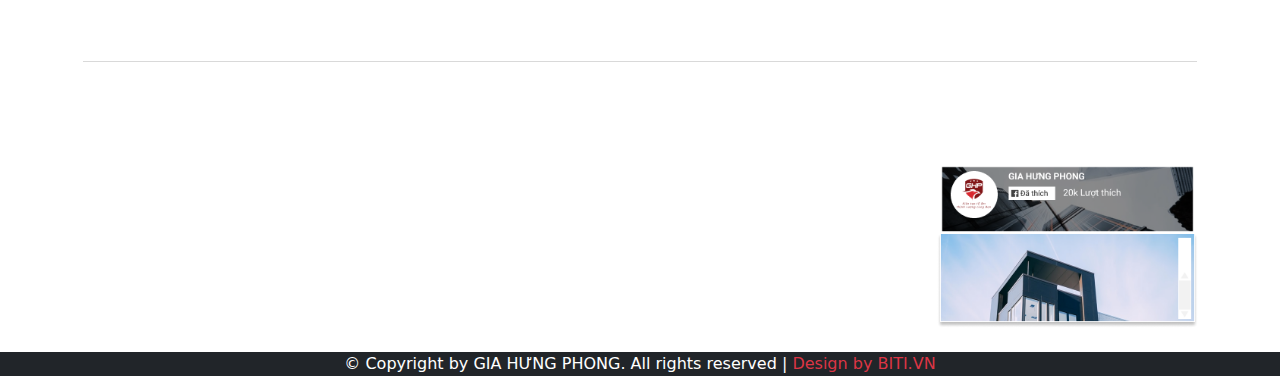
==== commit 15d04fa9: "Update resonsive" ====
--- a/BDS_GIAHUNGPHONG/index.html
+++ b/BDS_GIAHUNGPHONG/index.html
@@ -66,7 +66,7 @@
         </div>
     </header>
     
-    <nav>        
+    <nav class="nav-menu">        
         <div class="container">
             <ul class="d-flex justify-content-evenly font--nav m-0 py-2">
                 <a href="#"><li>Trang chủ</li></a>
@@ -80,13 +80,69 @@
             </ul>
         </div>
     </nav>
+    
+    <nav class="navbar navbar-dark" aria-label="First navbar example">
+        <div class="container-fluid">
+          <a class="navbar-brand">Menu</a>
+          <button class="navbar-toggler collapsed" type="button" data-bs-toggle="collapse" data-bs-target="#navbarsExample01" aria-controls="navbarsExample01" aria-expanded="false" aria-label="Toggle navigation">
+            <span class="navbar-toggler-icon"></span>
+          </button>
+    
+          <div class="navbar-collapse collapse" id="navbarsExample01" style="">
+            <ul class="navbar-nav me-auto mb-2">
+              <!-- <li class="nav-item">
+                <a class="nav-link active" aria-current="page" href="#">Trang chủ</a>
+              </li> -->
+              <li class="nav-item">
+                <a class="nav-link" aria-current="page" href="#">Trang chủ</a>
+              </li>
+              <li class="nav-item">
+                <a class="nav-link" href="#">Cần bán nhà</a>
+              </li>
+              <li class="nav-item">
+                <a class="nav-link" href="#">Cần mua nhà</a>
+              </li>
+              <li class="nav-item">
+                <a class="nav-link" href="#">Cần hỗ trợ pháp lý</a>
+              </li>
+              <li class="nav-item">
+                <a class="nav-link" href="#">Tư vấn xây dựng</a>
+              </li>
+              <li class="nav-item">
+                <a class="nav-link" href="#">Danh mục sản phẩm</a>
+              </li>
+              <li class="nav-item">
+                <a class="nav-link" href="#">Tin tức</a>
+              </li>
+              <li class="nav-item">
+                <a class="nav-link" href="#">Tuyển dụng</a>
+              </li>
+              <!-- <li class="nav-item">
+                <a class="nav-link disabled" href="#" tabindex="-1" aria-disabled="true">Disabled</a>
+              </li> -->
+              <!-- <li class="nav-item dropdown">
+                <a class="nav-link dropdown-toggle" href="#" id="dropdown01" data-bs-toggle="dropdown" aria-expanded="false">Dropdown</a>
+                <ul class="dropdown-menu" aria-labelledby="dropdown01">
+                  <li><a class="dropdown-item" href="#">Action</a></li>
+                  <li><a class="dropdown-item" href="#">Another action</a></li>
+                  <li><a class="dropdown-item" href="#">Something else here</a></li>
+                </ul>
+              </li> -->
+            </ul>
+            <!-- <form>
+              <input class="form-control" type="text" placeholder="Search" aria-label="Search">
+            </form> -->
+          </div>
+        </div>
+      </nav>
+
     <div class="banner-top">  
             <div> 
                 <button class="btn-custom--red">BDS BÁN</button>                
                 <button class="btn-custom">BDS CHO THUÊ</button>
             </div>
             <div class="banner-top-input-button my-2">
-                <input type="search" class="banner-top-input ps-5"  placeholder="Nhập gì đó để tìm kiếm..">
+                <input type="search" class="banner-top-input"  placeholder="Nhập gì đó để tìm kiếm..">
                 <button class="banner-top-search btn-custom--red"><i class="fa fa-search"></i> Tìm kiếm</button>
             </div>
     </div>
@@ -570,7 +626,7 @@
                 
                 <ul class="nav nav-tabs border-0 mb-3">
                     <li class="nav-item ">
-                        <a href="#m4" class="nav-link active border-0" data-bs-toggle="tab"><button class="btn-custom--red-light-1">Quận 1</button></a>
+                        <a href="#m4" class="nav-link border-0" data-bs-toggle="tab"><button class="btn-custom--red-light-1">Quận 1</button></a>
                     </li>
                     <li class="nav-item">
                         <a href="#m5" class="nav-link border-0" data-bs-toggle="tab"><button class="btn-custom--red-light-1">Quận 3</button></a>
@@ -852,7 +908,7 @@
                 <div class="container">
                     <div class="footer-content"> 
                         <div class="text-center">
-                            <img class="footer-logo py-2" src="/storage/upload/img/footer/logo.png" alt="">
+                            <img class="footer-logo py-2" src="storage/upload/img/footer/logo.png" alt="">
                             <img class="img-fluid" src="storage/upload/img/footer/underline.png" alt="">
                         </div>
                         <div class="row row-cols-2 row-cols-sm-2 row-cols-lg-4 py-4">                            
@@ -883,7 +939,7 @@
                             </div>   
                             <div class="">
                                 <h4>THEO DÕI CHÚNG TÔI</h4>
-                                <img class="img-fluid" src="/storage/upload/img/footer/fanpage.png" alt="">                                
+                                <img class="img-fluid" src="storage/upload/img/footer/fanpage.png" alt="">                                
                             </div>                           
                         </div>
                     </div>
--- a/BDS_GIAHUNGPHONG/assets/css/style.css
+++ b/BDS_GIAHUNGPHONG/assets/css/style.css
@@ -14,6 +14,8 @@
   ul li a button:link, ul li a button:visited {
     background-color: #FFECEC; }
   ul li a button:hover, ul li a button:active {
+    background-color: #D9282F; }
+  ul li a button:focus {
     background-color: #D9282F; }
 
 div.card:hover {
@@ -94,7 +96,7 @@
   background-color: #821618; }
 
 .banner-top {
-  background-image: url("storage/upload/img/body/Banner_1.png");
+  background-image: url("/storage/upload/img/body/Banner_1.png");
   background-size: cover;
   padding: 10% 15% 10% 15%; }
   .banner-top-input-button {
@@ -105,7 +107,8 @@
     width: 100%;
     height: 65px;
     border-radius: 30px;
-    border: none; }
+    border: none;
+    padding-left: 40px; }
   .banner-top-search {
     position: absolute;
     top: 4px;
@@ -190,7 +193,7 @@
 div.promotion {
   width: 100%;
   margin-top: 20px;
-  background-image: url("storage/upload/img/body/Promotion_bg.png"); }
+  background-image: url("/storage/upload/img/body/Promotion_bg.png"); }
   div.promotion p {
     font-size: 20px; }
 
@@ -207,14 +210,14 @@
 
 div.partner {
   margin-top: 4%;
-  background-image: url("storage/upload/img/body/partner/bg.png");
+  background-image: url("/storage/upload/img/body/partner/bg.png");
   background-size: cover; }
 
 img.partner-image {
   margin-top: 6%; }
 
 div.footer-top {
-  background-image: url("storage/upload/img/footer/bg.png"); }
+  background-image: url("/storage/upload/img/footer/bg.png"); }
 
 div.footer-content {
   color: white; }
@@ -229,7 +232,25 @@
         div.footer-content ul li a:hover {
           color: #ca2424; }
 
+div.owl-nav {
+  display: none; }
+
+.owl-theme .owl-dots .owl-dot span {
+  width: 40px !important;
+  background: #545454 !important;
+  transition: width 0.5s !important; }
+
+.owl-theme .owl-dots .owl-dot span:hover {
+  width: 70px !important;
+  background: #D9282F !important; }
+
 @media screen and (max-width: 992px) {
+  nav.nav-menu {
+    display: none; }
+
+  div.header--top {
+    display: none; }
+
   div.header--bottom {
     display: none; }
 
@@ -240,6 +261,17 @@
     padding: 0;
     font-size: 8px; }
     div.building-info-detail h4 {
-      font-size: 12px; } }
+      font-size: 12px; }
+
+  .btn-custom, .btn-custom--red, .btn-custom--red-outline, .btn-custom--red-light, .btn-custom--red-light-1 {
+    padding: 5px 20px; }
+
+  .banner-top-input {
+    padding-left: 10px;
+    height: 43px;
+    font-size: 10px; } }
+@media screen and (min-width: 993px) {
+  nav.navbar {
+    display: none; } }
 
 /*# sourceMappingURL=style.css.map */
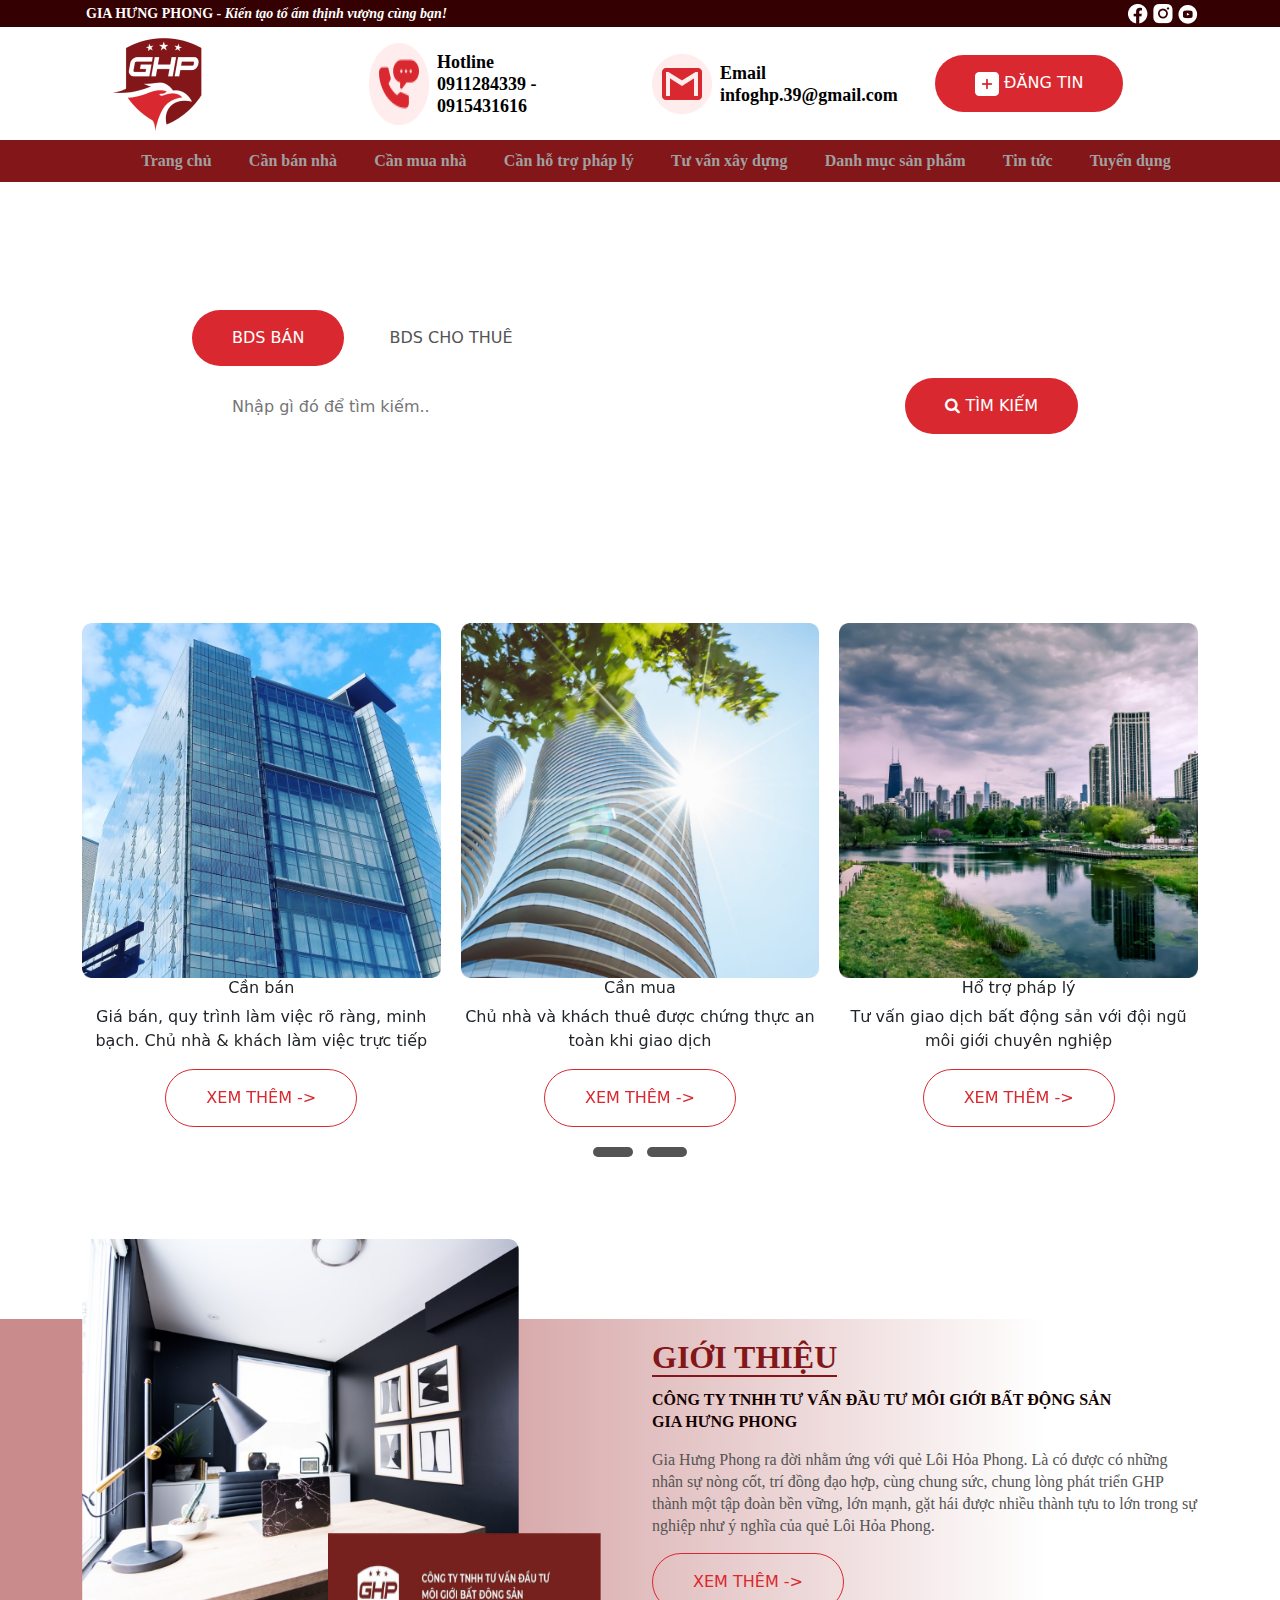
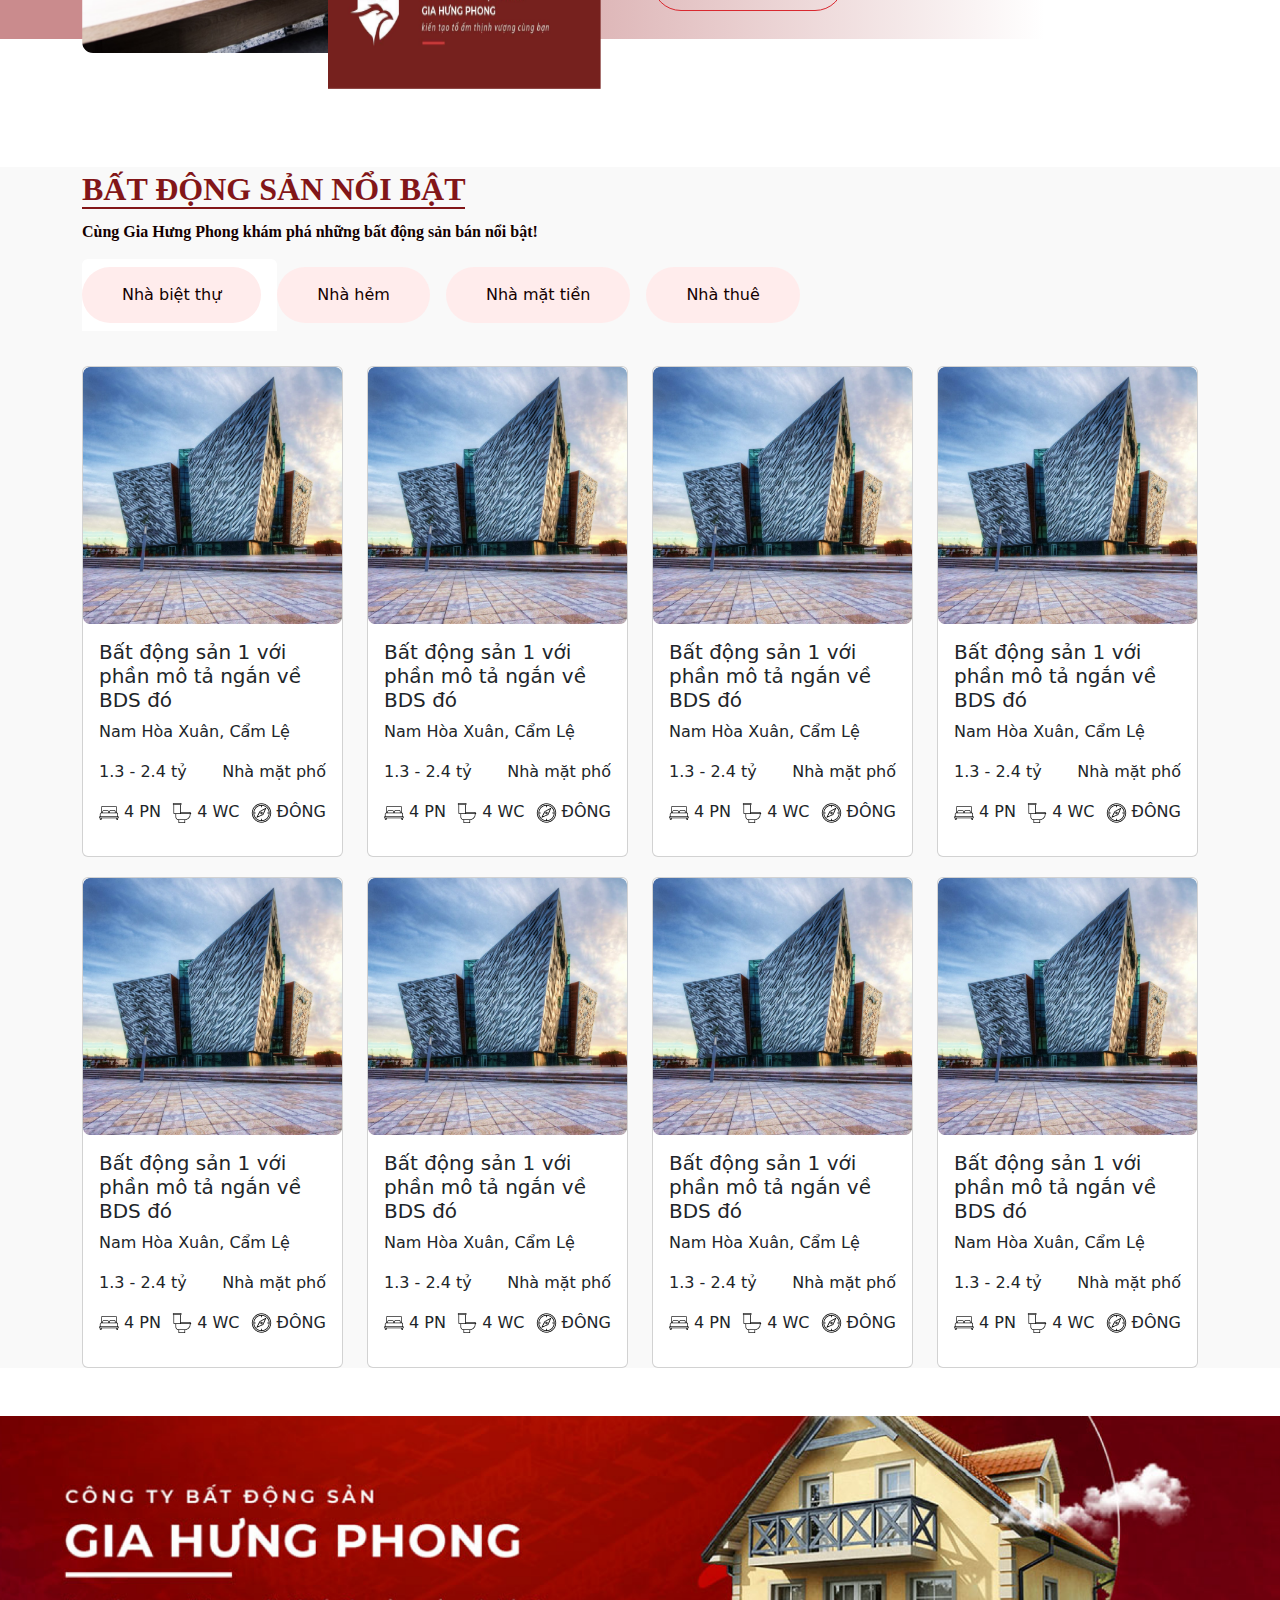
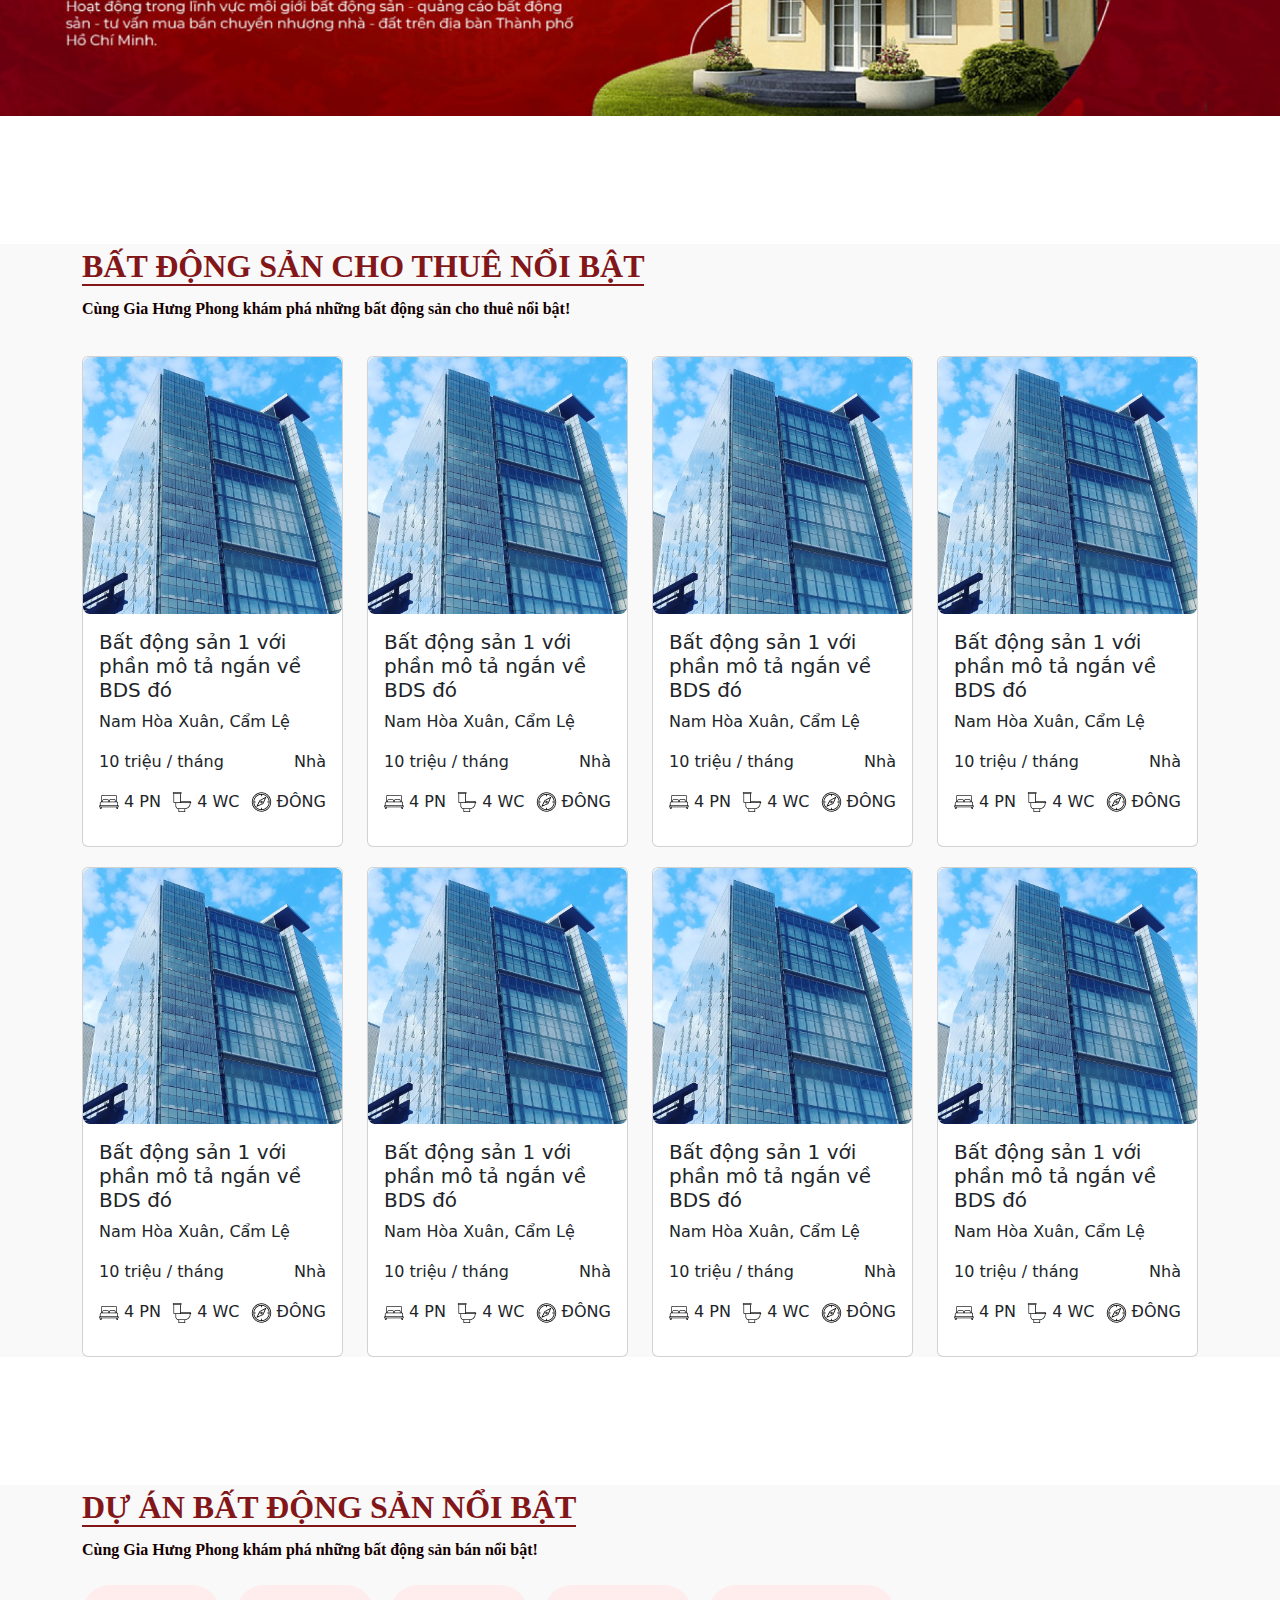
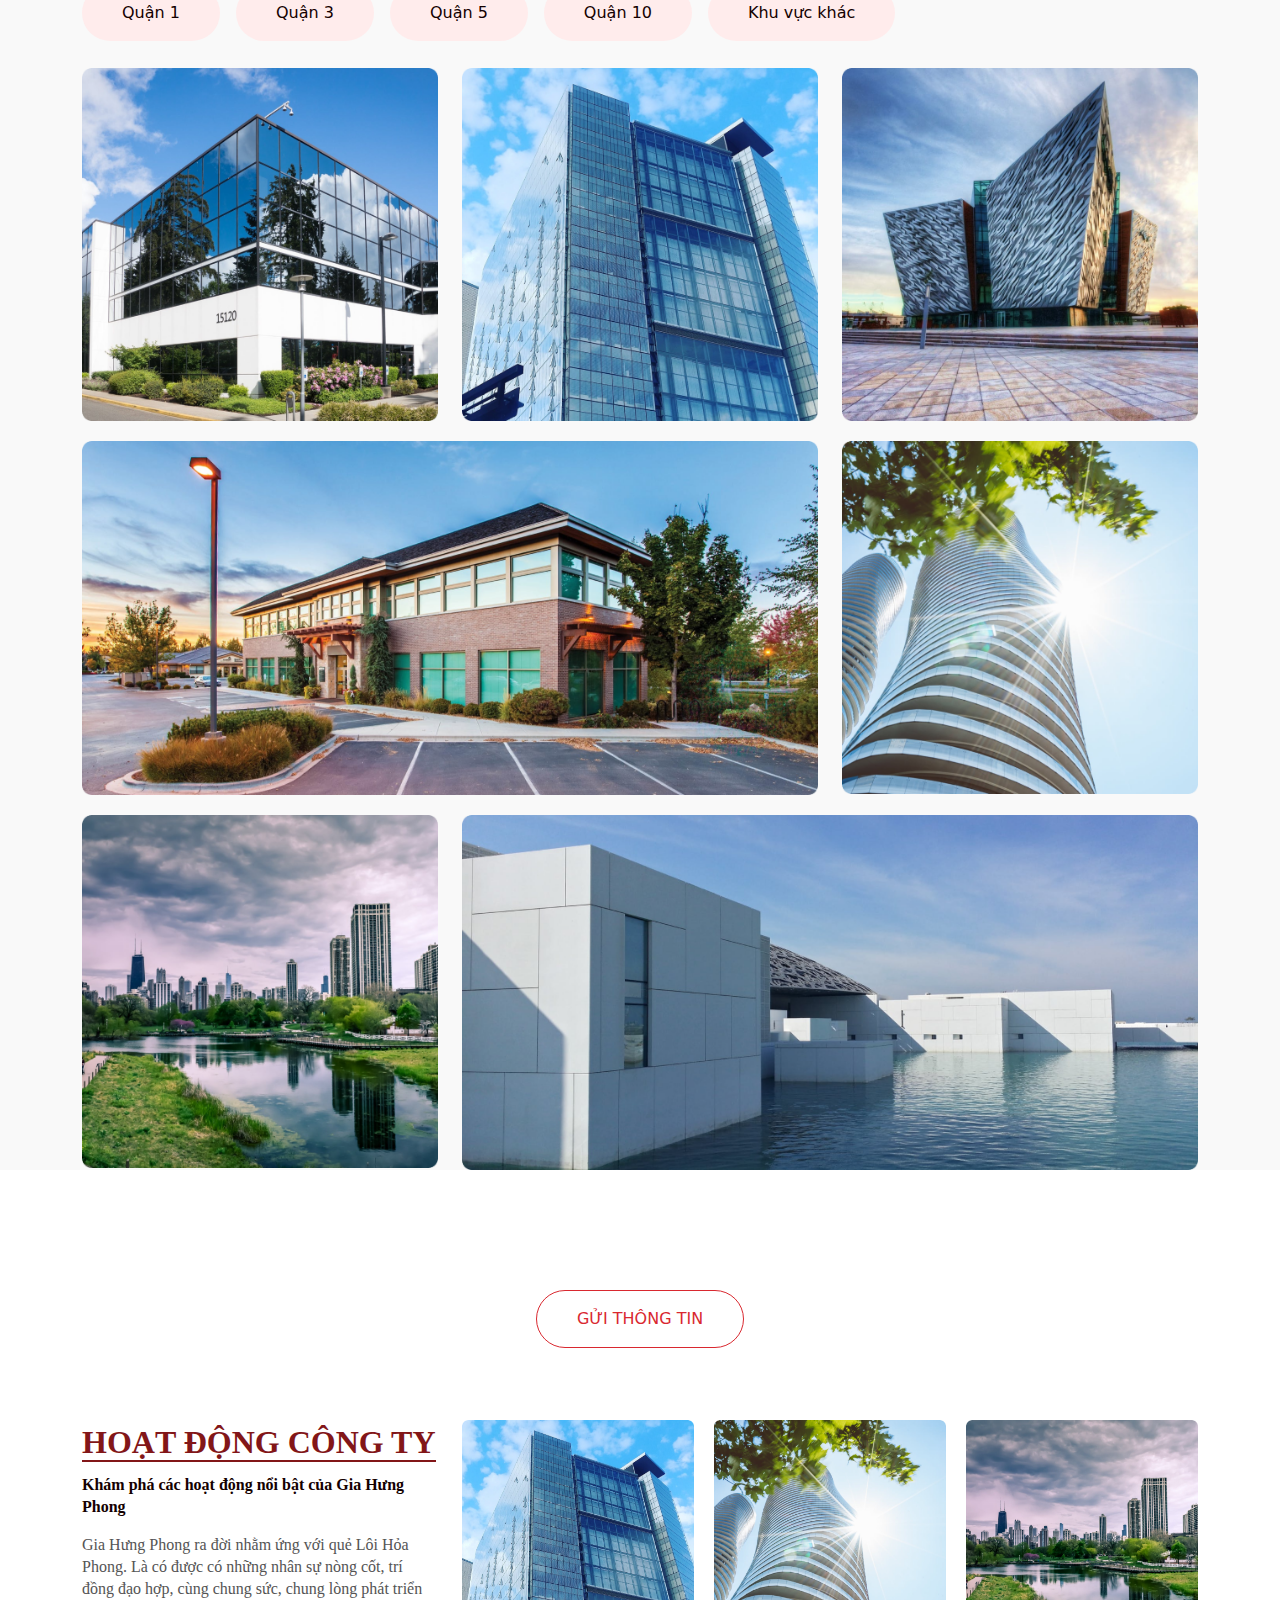
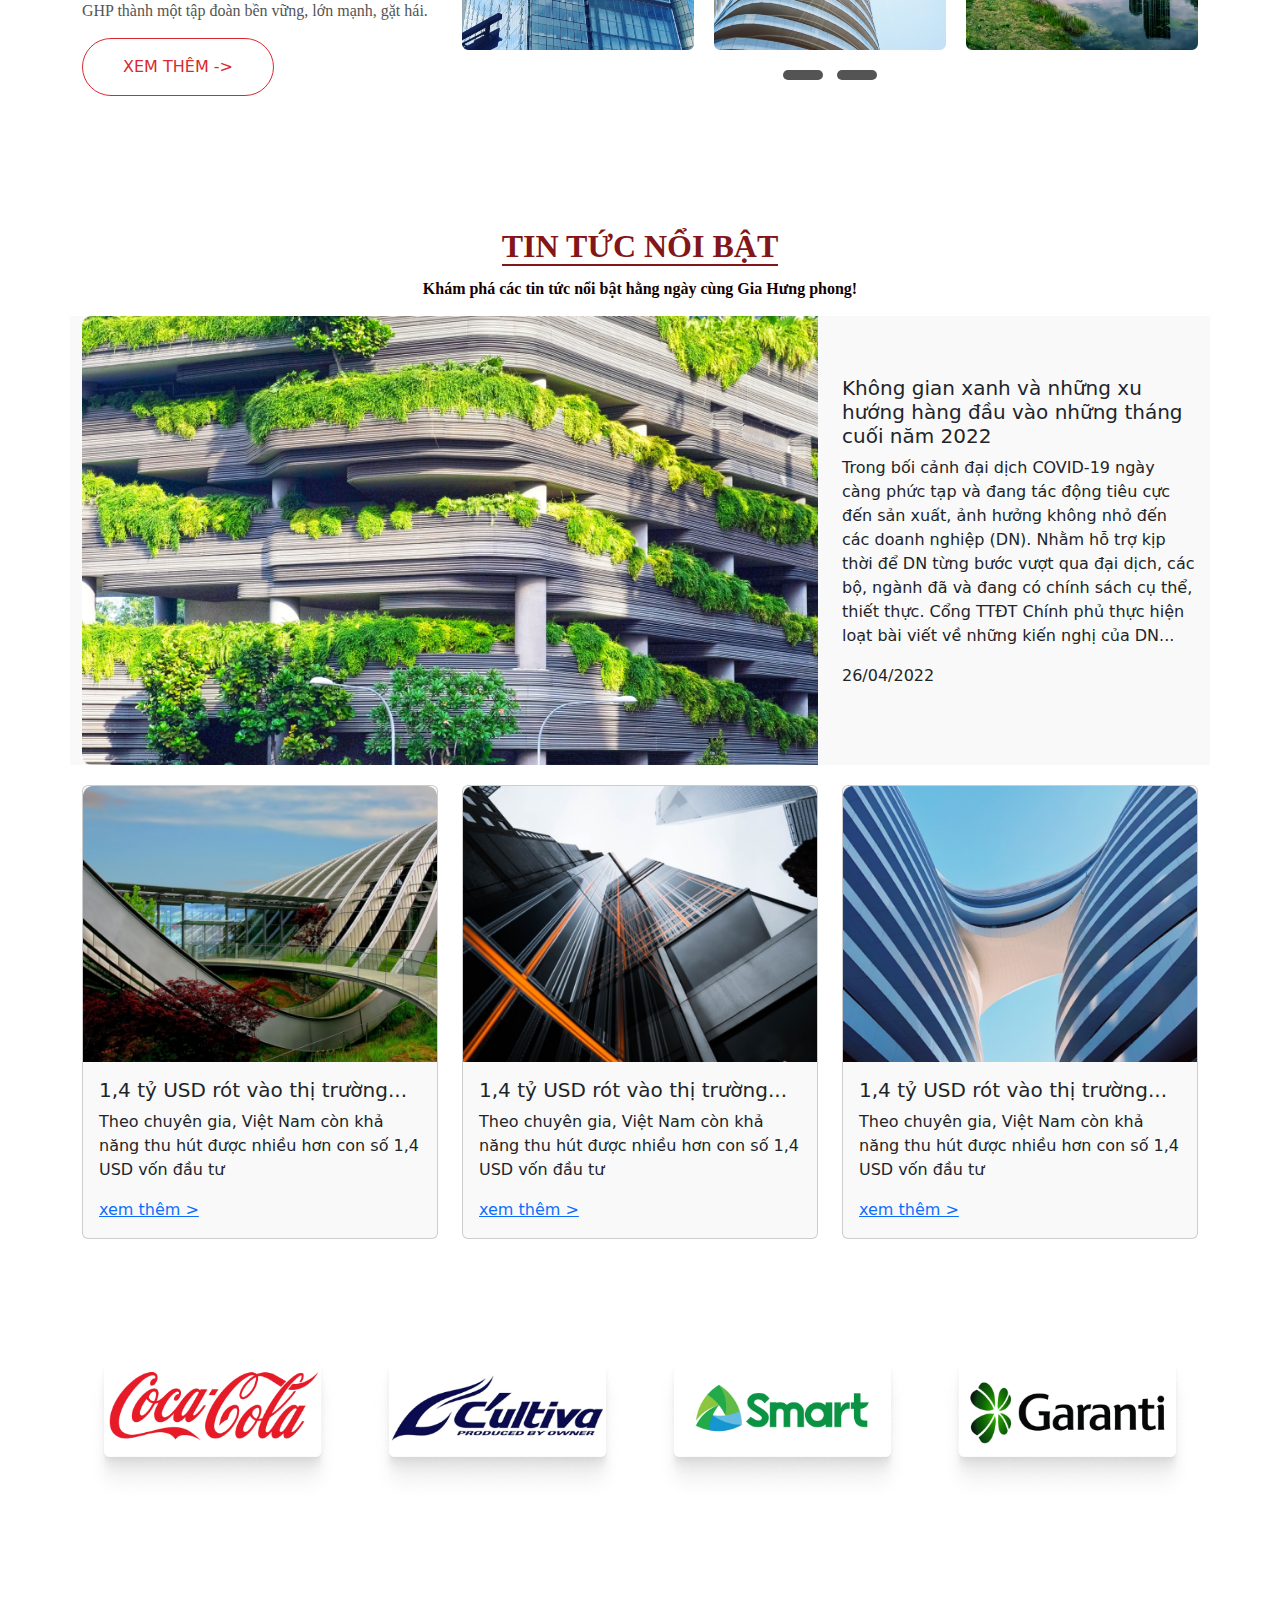
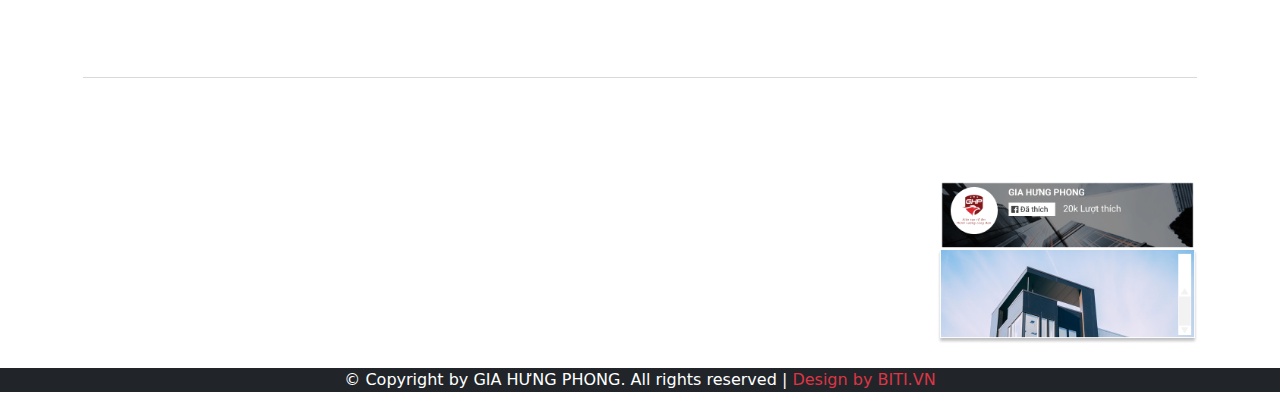
==== commit 47f3178d: "Update" ====
--- a/BDS_GIAHUNGPHONG/index.html
+++ b/BDS_GIAHUNGPHONG/index.html
@@ -1,5 +1,6 @@
 <!DOCTYPE html>
 <html lang="en">
+
 <head>
     <meta charset="UTF-8">
     <meta http-equiv="X-UA-Compatible" content="IE=edge">
@@ -9,8 +10,8 @@
     <link rel="stylesheet" href="https://cdnjs.cloudflare.com/ajax/libs/font-awesome/4.7.0/css/font-awesome.min.css">
     <link rel="stylesheet" href="assets/css/style.css">
 
-    <link rel="stylesheet" href="assets/css/owl.carousel.min.css" >
-    <link rel="stylesheet" href="assets/css/owl.theme.default.min.css" >
+    <link rel="stylesheet" href="assets/css/owl.carousel.min.css">
+    <link rel="stylesheet" href="assets/css/owl.theme.default.min.css">
 
     <!-- Latest compiled and minified CSS -->
     <link href="https://cdn.jsdelivr.net/npm/bootstrap@5.1.3/dist/css/bootstrap.min.css" rel="stylesheet">
@@ -21,9 +22,10 @@
 
     <!-- owl-carousel -->
     <script src="https://ajax.googleapis.com/ajax/libs/jquery/3.6.0/jquery.min.js"></script>
-    <script src="assets/js/owl.carousel.min.js"></script>    
+    <script src="assets/js/owl.carousel.min.js"></script>
 
 </head>
+
 <body>
     <header>
         <div class="header--top">
@@ -34,13 +36,14 @@
                         <a href="#"><img src="storage/upload/img/header/social-network/face.png" alt=""></i></a>
                         <a href="#"><img src="storage/upload/img/header/social-network/instagram.png" alt=""></i></a>
                         <a href="#"><img src="storage/upload/img/header/social-network/youtube.png" alt=""></i></a>
-                    </div>                
+                    </div>
                 </div>
             </div>
         </div>
         <div class="header--bottom">
-            <div class="container">                
-                <div class="row row-cols-4 row-cols-sm-4 row-cols-lg-4 d-flex justify-content-between align-items-center p-1">
+            <div class="container">
+                <div
+                    class="row row-cols-4 row-cols-sm-4 row-cols-lg-4 d-flex justify-content-between align-items-center p-1">
                     <div class="col">
                         <img class="logo" src="storage/upload/img/header/logo.png" alt="">
                     </div>
@@ -49,7 +52,7 @@
                         <ul class="font--header-bottom m-0 p-2">
                             <li>Hotline</li>
                             <li>0911284339 - 0915431616</li>
-                        </ul> 
+                        </ul>
                     </div>
                     <div class="col d-flex">
                         <img class="email" src="storage/upload/img/header/email.png" alt="">
@@ -65,179 +68,288 @@
             </div>
         </div>
     </header>
-    
-    <nav class="nav-menu">        
+
+    <nav class="nav-menu">
         <div class="container">
-            <ul class="d-flex justify-content-evenly font--nav m-0 py-2">
-                <a href="#"><li>Trang chủ</li></a>
-                <a href="#"><li>Cần bán nhà</li></a>
-                <a href="#"><li>Cần mua nhà</li></a>
-                <a href="#"><li>Cần hỗ trợ pháp lý</li></a>
-                <a href="#"><li>Tư vấn xây dựng</li></a>
-                <a href="#"><li>Danh mục sản phẩm</li></a>
-                <a href="#"><li>Tin tức</li></a>
-                <a href="#"><li>Tuyển dụng</li></a>
+            <ul class="d-flex justify-content-evenly font--nav m-0">
+                <div class="dropdown">
+                    <a href="#"><button class="dropbtn">Trang chủ</button></a>
+                    <!-- <div class="dropdown-content">
+                        <a href="#">Tin tức chung</a>
+                        <a href="#">Tin tức chuyên nghành</a>
+                        <a href="#">Tin tức khác</a>
+                    </div> -->
+                </div> 
+                
+                <div class="dropdown">
+                    <button class="dropbtn">Cần bán nhà</button>
+                    <div class="dropdown-content">
+                        <a href="#">Tin tức chung</a>
+                        <a href="#">Tin tức chuyên nghành</a>
+                        <a href="#">Tin tức khác</a>
+                    </div>
+                </div>               
+               
+                <div class="dropdown">
+                    <button class="dropbtn">Cần mua nhà</button>
+                    <div class="dropdown-content">
+                        <a href="#">Tin tức chung</a>
+                        <a href="#">Tin tức chuyên nghành</a>
+                        <a href="#">Tin tức khác</a>
+                    </div>
+                </div>
+                <div class="dropdown">
+                    <button class="dropbtn">Cần hỗ trợ pháp lý</button>
+                    <div class="dropdown-content">
+                        <a href="#">Tin tức chung</a>
+                        <a href="#">Tin tức chuyên nghành</a>
+                        <a href="#">Tin tức khác</a>
+                    </div>
+                </div>
+                
+                <div class="dropdown">
+                    <button class="dropbtn">Tư vấn xây dựng</button>
+                    <div class="dropdown-content">
+                        <a href="#">Tin tức chung</a>
+                        <a href="#">Tin tức chuyên nghành</a>
+                        <a href="#">Tin tức khác</a>
+                    </div>
+                </div>
+                <div class="dropdown">
+                    <button class="dropbtn">Danh mục sản phẩm</button>
+                    <div class="dropdown-content">
+                        <a href="#">Dự án</a>
+                        <a href="#">Nhà biệt thự</a>
+                        <a href="#">Nhà hẻm</a>
+                        <a href="#">Nhà mặt tiền</a>
+                        <a href="#">Nhà thuê</a>
+                    </div>
+                </div>               
+
+                <!-- <div class="nav-item">
+                    <a class="dropdown" href="#" id="dropdown-news" data-bs-toggle="dropdown" aria-expanded="false">Tin tức</a>
+                    <ul class="dropdown-menu" aria-labelledby="dropdown-news">
+                        <li><a class="dropdown-item" href="news.html">Tin tức chung</a></li>
+                        <li><a class="dropdown-item" href="#">Tin tức chuyên nghành</a></li>
+                        <li><a class="dropdown-item" href="#">Tin tức khác</a></li>
+                    </ul>                
+                </div> -->
+                <div class="dropdown">
+                    <button class="dropbtn">Tin tức</button>
+                    <div class="dropdown-content">
+                        <a href="news.html">Tin tức chung</a>
+                        <a href="#">Tin tức chuyên nghành</a>
+                        <a href="#">Tin tức khác</a>
+                    </div>
+                </div>
+
+                <div class="dropdown">
+                    <button class="dropbtn">Tuyển dụng</button>
+                    <div class="dropdown-content">
+                        <a href="news.html">Tin tức chung</a>
+                        <a href="#">Tin tức chuyên nghành</a>
+                        <a href="#">Tin tức khác</a>
+                    </div>
+                </div>
             </ul>
         </div>
     </nav>
-    
+
     <nav class="navbar navbar-dark" aria-label="First navbar example">
         <div class="container-fluid">
-          <a class="navbar-brand">Menu</a>
-          <button class="navbar-toggler collapsed" type="button" data-bs-toggle="collapse" data-bs-target="#navbarsExample01" aria-controls="navbarsExample01" aria-expanded="false" aria-label="Toggle navigation">
-            <span class="navbar-toggler-icon"></span>
-          </button>
+            <a class="navbar-brand">Menu</a>
+            <button class="navbar-toggler collapsed" type="button" data-bs-toggle="collapse"
+                data-bs-target="#navbarsExample01" aria-controls="navbarsExample01" aria-expanded="false"
+                aria-label="Toggle navigation">
+                <span class="navbar-toggler-icon"></span>
+            </button>
+
+            <div class="navbar-collapse collapse" id="navbarsExample01">
+                <ul class="navbar-nav me-auto mb-2">
+                    <div class="dropdown">
+                        <a href="#"><button class="dropbtn">Trang chủ</button></a>                        
+                    </div> 
+                    
+                    <div class="dropdown">
+                        <button class="dropbtn">Cần bán nhà</button>
+                        <div class="dropdown-content">
+                            <a href="#">Tin tức chung</a>
+                            <a href="#">Tin tức chuyên nghành</a>
+                            <a href="#">Tin tức khác</a>
+                        </div>
+                    </div>               
+                   
+                    <div class="dropdown">
+                        <button class="dropbtn">Cần mua nhà</button>
+                        <div class="dropdown-content">
+                            <a href="#">Tin tức chung</a>
+                            <a href="#">Tin tức chuyên nghành</a>
+                            <a href="#">Tin tức khác</a>
+                        </div>
+                    </div>
+                    <div class="dropdown">
+                        <button class="dropbtn">Cần hỗ trợ pháp lý</button>
+                        <div class="dropdown-content">
+                            <a href="#">Tin tức chung</a>
+                            <a href="#">Tin tức chuyên nghành</a>
+                            <a href="#">Tin tức khác</a>
+                        </div>
+                    </div>
+                    
+                    <div class="dropdown">
+                        <button class="dropbtn">Tư vấn xây dựng</button>
+                        <div class="dropdown-content">
+                            <a href="#">Tin tức chung</a>
+                            <a href="#">Tin tức chuyên nghành</a>
+                            <a href="#">Tin tức khác</a>
+                        </div>
+                    </div>
+                    <div class="dropdown">
+                        <button class="dropbtn">Danh mục sản phẩm</button>
+                        <div class="dropdown-content">
+                            <a href="#">Dự án</a>
+                            <a href="#">Nhà biệt thự</a>
+                            <a href="#">Nhà hẻm</a>
+                            <a href="#">Nhà mặt tiền</a>
+                            <a href="#">Nhà thuê</a>
+                        </div>
+                    </div>
+                    <div class="dropdown">
+                        <button class="dropbtn">Tin tức</button>
+                        <div class="dropdown-content">
+                            <a href="news.html">Tin tức chung</a>
+                            <a href="#">Tin tức chuyên nghành</a>
+                            <a href="#">Tin tức khác</a>
+                        </div>
+                    </div>
     
-          <div class="navbar-collapse collapse" id="navbarsExample01" style="">
-            <ul class="navbar-nav me-auto mb-2">
-              <!-- <li class="nav-item">
-                <a class="nav-link active" aria-current="page" href="#">Trang chủ</a>
-              </li> -->
-              <li class="nav-item">
-                <a class="nav-link" aria-current="page" href="#">Trang chủ</a>
-              </li>
-              <li class="nav-item">
-                <a class="nav-link" href="#">Cần bán nhà</a>
-              </li>
-              <li class="nav-item">
-                <a class="nav-link" href="#">Cần mua nhà</a>
-              </li>
-              <li class="nav-item">
-                <a class="nav-link" href="#">Cần hỗ trợ pháp lý</a>
-              </li>
-              <li class="nav-item">
-                <a class="nav-link" href="#">Tư vấn xây dựng</a>
-              </li>
-              <li class="nav-item">
-                <a class="nav-link" href="#">Danh mục sản phẩm</a>
-              </li>
-              <li class="nav-item">
-                <a class="nav-link" href="#">Tin tức</a>
-              </li>
-              <li class="nav-item">
-                <a class="nav-link" href="#">Tuyển dụng</a>
-              </li>
-              <!-- <li class="nav-item">
-                <a class="nav-link disabled" href="#" tabindex="-1" aria-disabled="true">Disabled</a>
-              </li> -->
-              <!-- <li class="nav-item dropdown">
-                <a class="nav-link dropdown-toggle" href="#" id="dropdown01" data-bs-toggle="dropdown" aria-expanded="false">Dropdown</a>
-                <ul class="dropdown-menu" aria-labelledby="dropdown01">
-                  <li><a class="dropdown-item" href="#">Action</a></li>
-                  <li><a class="dropdown-item" href="#">Another action</a></li>
-                  <li><a class="dropdown-item" href="#">Something else here</a></li>
+                    <!-- <li class="nav-item"> -->
+                        <div class="dropdown">
+                            <button class="dropbtn">Tuyển dụng</button>
+                            <div class="dropdown-content">
+                                <a href="news.html">Tin tức chung</a>
+                                <a href="#">Tin tức chuyên nghành</a>
+                                <a href="#">Tin tức khác</a>
+                            </div>
+                        </div>
+                    <!-- </li> -->
                 </ul>
-              </li> -->
-            </ul>
-            <!-- <form>
-              <input class="form-control" type="text" placeholder="Search" aria-label="Search">
-            </form> -->
-          </div>
-        </div>
-      </nav>
-
-    <div class="banner-top">  
-            <div> 
-                <button class="btn-custom--red">BDS BÁN</button>                
-                <button class="btn-custom">BDS CHO THUÊ</button>
             </div>
-            <div class="banner-top-input-button my-2">
-                <input type="search" class="banner-top-input"  placeholder="Nhập gì đó để tìm kiếm..">
-                <button class="banner-top-search btn-custom--red"><i class="fa fa-search"></i> Tìm kiếm</button>
-            </div>
+        </div>
+    </nav>
+
+    <div class="banner-top">
+        <div>
+            <button class="btn-custom--red">BDS BÁN</button>
+            <button class="btn-custom">BDS CHO THUÊ</button>
+        </div>
+        <div class="banner-top-input-button my-2">
+            <input type="search" class="banner-top-input" placeholder="Nhập gì đó để tìm kiếm..">
+            <button class="banner-top-search btn-custom--red"><i class="fa fa-search"></i> Tìm kiếm</button>
+        </div>
     </div>
     <section>
-        <div class="container"> 
+        <div class="container">
             <div class="owl-carousel owl-theme text-center pt-5">
                 <div class="item">
-                    <img src="storage/upload/img/body/building/building_1.png" alt=""> 
+                    <img src="storage/upload/img/body/building/building_1.png" alt="">
                     <h6>Cần bán</h6>
                     <p>Giá bán, quy trình làm việc rõ ràng, minh bạch. Chủ nhà & khách làm việc trực tiếp</p>
-                    <button class="btn-custom--red-outline">xem thêm -></button>                                 
+                    <button class="btn-custom--red-outline">xem thêm -></button>
                 </div>
                 <div class="item">
-                    <img src="storage/upload/img/body/building/building_4.png" alt=""> 
+                    <img src="storage/upload/img/body/building/building_4.png" alt="">
                     <h6>Cần mua</h6>
                     <p>Chủ nhà và khách thuê được chứng thực an toàn khi giao dịch</p>
                     <button class="btn-custom--red-outline">xem thêm -></button>
                 </div>
                 <div class="item">
-                    <img src="storage/upload/img/body/building/building_5.png" alt=""> 
+                    <img src="storage/upload/img/body/building/building_5.png" alt="">
                     <h6>Hổ trợ pháp lý</h6>
                     <p>Tư vấn giao dịch bất động sản với đội ngũ môi giới chuyên nghiệp</p>
                     <button class="btn-custom--red-outline">xem thêm -></button>
                 </div>
                 <div class="item">
-                    <img src="storage/upload/img/body/building/building_2.png" alt=""> 
+                    <img src="storage/upload/img/body/building/building_2.png" alt="">
                     <h6>Cần bán</h6>
                     <p>Giá bán, quy trình làm việc rõ ràng, minh bạch. Chủ nhà & khách làm việc trực tiếp</p>
-                    <button class="btn-custom--red-outline">xem thêm -></button>                                 
+                    <button class="btn-custom--red-outline">xem thêm -></button>
                 </div>
                 <div class="item">
-                    <img src="storage/upload/img/body/building/building_7.png" alt=""> 
+                    <img src="storage/upload/img/body/building/building_7.png" alt="">
                     <h6>Cần mua</h6>
                     <p>Chủ nhà và khách thuê được chứng thực an toàn khi giao dịch</p>
                     <button class="btn-custom--red-outline">xem thêm -></button>
                 </div>
                 <div class="item">
-                    <img src="storage/upload/img/body/building/building_5.png" alt=""> 
+                    <img src="storage/upload/img/body/building/building_5.png" alt="">
                     <h6>Hổ trợ pháp lý</h6>
                     <p>Tư vấn giao dịch bất động sản với đội ngũ môi giới chuyên nghiệp</p>
                     <button class="btn-custom--red-outline">xem thêm -></button>
                 </div>
-                
-            </div>  
+
+            </div>
         </div>
 
         <div class="intro">
-            <div class="container">                
+            <div class="container">
                 <div class="row">
-                    <div class="col-12 col-sm-12 col-lg-6 intro-picture"> 
+                    <div class="col-12 col-sm-12 col-lg-6 intro-picture">
                         <div class="d-flex">
                             <img src="storage/upload/img/body/introduce/intro_1.png" alt="" class="intro-picture-first">
-                            <img src="storage/upload/img/body/introduce/intro_2.png" alt="" class="intro-picture-second">
-                        </div>                    
-                    </div>
-                    <div class="col-12 col-sm-12 col-lg-6 pt-3 pb-sm-4 pb-lg-0">                      
-                            <span class="underline description">GIỚI THIỆU</span>
-                            <p class="description-header">CÔNG TY TNHH TƯ VẤN ĐẦU TƯ MÔI GIỚI BẤT ĐỘNG SẢN <br>GIA HƯNG PHONG</p>                            
-                            <p class="description-content">Gia Hưng Phong ra đời nhằm ứng với quẻ Lôi Hỏa Phong. Là có được có những nhân sự nòng cốt, trí đồng đạo hợp, cùng chung sức, chung lòng phát triển GHP thành một tập đoàn bền vững, lớn mạnh, gặt hái  được nhiều thành tựu to lớn trong sự nghiệp như ý nghĩa của quẻ Lôi Hỏa Phong.</p>
-                            <button class="btn-custom--red-outline">Xem thêm -></button> 
-                    </div>
-                </div>
-            </div>        
-        </div>
-
-
-        <div class="featured-real-estate">            
+                            <img src="storage/upload/img/body/introduce/intro_2.png" alt=""
+                                class="intro-picture-second">
+                        </div>
+                    </div>
+                    <div class="col-12 col-sm-12 col-lg-6 pt-3 pb-sm-4 pb-lg-0">
+                        <span class="underline description">GIỚI THIỆU</span>
+                        <p class="description-header">CÔNG TY TNHH TƯ VẤN ĐẦU TƯ MÔI GIỚI BẤT ĐỘNG SẢN <br>GIA HƯNG
+                            PHONG</p>
+                        <p class="description-content">Gia Hưng Phong ra đời nhằm ứng với quẻ Lôi Hỏa Phong. Là có được
+                            có những nhân sự nòng cốt, trí đồng đạo hợp, cùng chung sức, chung lòng phát triển GHP thành
+                            một tập đoàn bền vững, lớn mạnh, gặt hái được nhiều thành tựu to lớn trong sự nghiệp như ý
+                            nghĩa của quẻ Lôi Hỏa Phong.</p>
+                        <button class="btn-custom--red-outline">Xem thêm -></button>
+                    </div>
+                </div>
+            </div>
+        </div>
+
+
+        <div class="featured-real-estate">
             <div class="container">
-                <span class="underline description">BẤT ĐỘNG SẢN NỔI BẬT</span> 
+                <span class="underline description">BẤT ĐỘNG SẢN NỔI BẬT</span>
                 <p class="description-header">Cùng Gia Hưng Phong khám phá những bất động sản bán nổi bật!</p>
-                
+
                 <ul class="nav nav-tabs border-0 mb-3">
                     <li class="nav-item ">
-                        <a href="#m0" class="nav-link active border-0" data-bs-toggle="tab"><button class="btn-custom--red-light-1">Nhà biệt thự</button></a>
+                        <a href="#m0" class="nav-link active border-0" data-bs-toggle="tab"><button
+                                class="btn-custom--red-light-1">Nhà biệt thự</button></a>
                     </li>
                     <li class="nav-item">
-                        <a href="#m1" class="nav-link border-0" data-bs-toggle="tab"><button class="btn-custom--red-light-1">Nhà hẻm</button></a>
+                        <a href="#m1" class="nav-link border-0" data-bs-toggle="tab"><button
+                                class="btn-custom--red-light-1">Nhà hẻm</button></a>
                     </li>
                     <li class="nav-item">
-                        <a href="#m2" class="nav-link border-0" data-bs-toggle="tab"><button class="btn-custom--red-light-1">Nhà mặt tiền</button></a>
+                        <a href="#m2" class="nav-link border-0" data-bs-toggle="tab"><button
+                                class="btn-custom--red-light-1">Nhà mặt tiền</button></a>
                     </li>
                     <li class="nav-item">
-                        <a href="#m3" class="nav-link border-0" data-bs-toggle="tab"><button class="btn-custom--red-light-1">Nhà thuê</button></a>
+                        <a href="#m3" class="nav-link border-0" data-bs-toggle="tab"><button
+                                class="btn-custom--red-light-1">Nhà thuê</button></a>
                     </li>
                 </ul>
                 <div class="tab-content">
-                    <div class="tab-pane fade show active" id="m0">  
-                        <div class="row row-cols-sm-2 row-cols-2 row-cols-lg-4">                            
+                    <div class="tab-pane fade show active" id="m0">
+                        <div class="row row-cols-sm-2 row-cols-2 row-cols-lg-4">
                             <div class="card-frame">
                                 <div class="card">
-                                    <img src="storage/upload/img/body/building/building_2.png" class="card-img-top" alt="...">
+                                    <img src="storage/upload/img/body/building/building_2.png" class="card-img-top"
+                                        alt="...">
                                     <div class="card-body">
                                         <h5 class="card-title">Bất động sản 1 với phần mô tả ngắn về BDS đó</h5>
                                         <p class="card-text">Nam Hòa Xuân, Cẩm Lệ</p>
-                                        <div class="card-info">                                        
+                                        <div class="card-info">
                                             <p>1.3 - 2.4 tỷ</p>
                                             <p>Nhà mặt phố</p>
                                         </div>
@@ -247,15 +359,16 @@
                                             <p><img src="storage/upload/img/body/room/direction.png" alt=""> ĐÔNG</p>
                                         </div>
                                     </div>
-                                </div>    
+                                </div>
                             </div>
                             <div class="card-frame">
                                 <div class="card">
-                                    <img src="storage/upload/img/body/building/building_2.png" class="card-img-top" alt="...">
+                                    <img src="storage/upload/img/body/building/building_2.png" class="card-img-top"
+                                        alt="...">
                                     <div class="card-body">
                                         <h5 class="card-title">Bất động sản 1 với phần mô tả ngắn về BDS đó</h5>
                                         <p class="card-text">Nam Hòa Xuân, Cẩm Lệ</p>
-                                        <div class="card-info">                                    
+                                        <div class="card-info">
                                             <p>1.3 - 2.4 tỷ</p>
                                             <p>Nhà mặt phố</p>
                                         </div>
@@ -265,15 +378,16 @@
                                             <p><img src="storage/upload/img/body/room/direction.png" alt=""> ĐÔNG</p>
                                         </div>
                                     </div>
-                                </div>  
+                                </div>
                             </div>
                             <div class="card-frame">
                                 <div class="card">
-                                    <img src="storage/upload/img/body/building/building_2.png" class="card-img-top" alt="...">
+                                    <img src="storage/upload/img/body/building/building_2.png" class="card-img-top"
+                                        alt="...">
                                     <div class="card-body">
                                         <h5 class="card-title">Bất động sản 1 với phần mô tả ngắn về BDS đó</h5>
                                         <p class="card-text">Nam Hòa Xuân, Cẩm Lệ</p>
-                                        <div class="card-info">                                        
+                                        <div class="card-info">
                                             <p>1.3 - 2.4 tỷ</p>
                                             <p>Nhà mặt phố</p>
                                         </div>
@@ -283,15 +397,16 @@
                                             <p><img src="storage/upload/img/body/room/direction.png" alt=""> ĐÔNG</p>
                                         </div>
                                     </div>
-                                </div>  
+                                </div>
                             </div>
                             <div class="card-frame">
                                 <div class="card">
-                                    <img src="storage/upload/img/body/building/building_2.png" class="card-img-top" alt="...">
+                                    <img src="storage/upload/img/body/building/building_2.png" class="card-img-top"
+                                        alt="...">
                                     <div class="card-body">
                                         <h5 class="card-title">Bất động sản 1 với phần mô tả ngắn về BDS đó</h5>
                                         <p class="card-text">Nam Hòa Xuân, Cẩm Lệ</p>
-                                        <div class="card-info">                                        
+                                        <div class="card-info">
                                             <p>1.3 - 2.4 tỷ</p>
                                             <p>Nhà mặt phố</p>
                                         </div>
@@ -301,15 +416,16 @@
                                             <p><img src="storage/upload/img/body/room/direction.png" alt=""> ĐÔNG</p>
                                         </div>
                                     </div>
-                                </div> 
+                                </div>
                             </div>
                             <div class="card-frame">
                                 <div class="card">
-                                    <img src="storage/upload/img/body/building/building_2.png" class="card-img-top" alt="...">
+                                    <img src="storage/upload/img/body/building/building_2.png" class="card-img-top"
+                                        alt="...">
                                     <div class="card-body">
                                         <h5 class="card-title">Bất động sản 1 với phần mô tả ngắn về BDS đó</h5>
                                         <p class="card-text">Nam Hòa Xuân, Cẩm Lệ</p>
-                                        <div class="card-info">                                        
+                                        <div class="card-info">
                                             <p>1.3 - 2.4 tỷ</p>
                                             <p>Nhà mặt phố</p>
                                         </div>
@@ -319,15 +435,16 @@
                                             <p><img src="storage/upload/img/body/room/direction.png" alt=""> ĐÔNG</p>
                                         </div>
                                     </div>
-                                </div>    
+                                </div>
                             </div>
                             <div class="card-frame">
                                 <div class="card">
-                                    <img src="storage/upload/img/body/building/building_2.png" class="card-img-top" alt="...">
+                                    <img src="storage/upload/img/body/building/building_2.png" class="card-img-top"
+                                        alt="...">
                                     <div class="card-body">
                                         <h5 class="card-title">Bất động sản 1 với phần mô tả ngắn về BDS đó</h5>
                                         <p class="card-text">Nam Hòa Xuân, Cẩm Lệ</p>
-                                        <div class="card-info">                                    
+                                        <div class="card-info">
                                             <p>1.3 - 2.4 tỷ</p>
                                             <p>Nhà mặt phố</p>
                                         </div>
@@ -337,15 +454,16 @@
                                             <p><img src="storage/upload/img/body/room/direction.png" alt=""> ĐÔNG</p>
                                         </div>
                                     </div>
-                                </div>  
+                                </div>
                             </div>
                             <div class="card-frame">
                                 <div class="card">
-                                    <img src="storage/upload/img/body/building/building_2.png" class="card-img-top" alt="...">
+                                    <img src="storage/upload/img/body/building/building_2.png" class="card-img-top"
+                                        alt="...">
                                     <div class="card-body">
                                         <h5 class="card-title">Bất động sản 1 với phần mô tả ngắn về BDS đó</h5>
                                         <p class="card-text">Nam Hòa Xuân, Cẩm Lệ</p>
-                                        <div class="card-info">                                        
+                                        <div class="card-info">
                                             <p>1.3 - 2.4 tỷ</p>
                                             <p>Nhà mặt phố</p>
                                         </div>
@@ -355,15 +473,16 @@
                                             <p><img src="storage/upload/img/body/room/direction.png" alt=""> ĐÔNG</p>
                                         </div>
                                     </div>
-                                </div>  
+                                </div>
                             </div>
                             <div class="card-frame">
                                 <div class="card">
-                                    <img src="storage/upload/img/body/building/building_2.png" class="card-img-top" alt="...">
+                                    <img src="storage/upload/img/body/building/building_2.png" class="card-img-top"
+                                        alt="...">
                                     <div class="card-body">
                                         <h5 class="card-title">Bất động sản 1 với phần mô tả ngắn về BDS đó</h5>
                                         <p class="card-text">Nam Hòa Xuân, Cẩm Lệ</p>
-                                        <div class="card-info">                                        
+                                        <div class="card-info">
                                             <p>1.3 - 2.4 tỷ</p>
                                             <p>Nhà mặt phố</p>
                                         </div>
@@ -373,19 +492,20 @@
                                             <p><img src="storage/upload/img/body/room/direction.png" alt=""> ĐÔNG</p>
                                         </div>
                                     </div>
-                                </div> 
-                            </div>
-                        </div>   
-                    </div>
-                    <div class="tab-pane fade" id="m1">  
+                                </div>
+                            </div>
+                        </div>
+                    </div>
+                    <div class="tab-pane fade" id="m1">
                         <div class="row row-cols-sm-2 row-cols-2 row-cols-lg-4">
                             <div class="card-frame">
                                 <div class="card">
-                                    <img src="storage/upload/img/body/building/building_1.png" class="card-img-top" alt="...">
+                                    <img src="storage/upload/img/body/building/building_1.png" class="card-img-top"
+                                        alt="...">
                                     <div class="card-body">
                                         <h5 class="card-title">Bất động sản 1 với phần mô tả ngắn về BDS đó</h5>
                                         <p class="card-text">Nam Hòa Xuân, Cẩm Lệ</p>
-                                        <div class="card-info">                                        
+                                        <div class="card-info">
                                             <p>1.3 - 2.4 tỷ</p>
                                             <p>Nhà mặt phố</p>
                                         </div>
@@ -395,15 +515,16 @@
                                             <p><img src="storage/upload/img/body/room/direction.png" alt=""> ĐÔNG</p>
                                         </div>
                                     </div>
-                                </div>    
+                                </div>
                             </div>
                             <div class="card-frame">
                                 <div class="card">
-                                    <img src="storage/upload/img/body/building/building_1.png" class="card-img-top" alt="...">
+                                    <img src="storage/upload/img/body/building/building_1.png" class="card-img-top"
+                                        alt="...">
                                     <div class="card-body">
                                         <h5 class="card-title">Bất động sản 1 với phần mô tả ngắn về BDS đó</h5>
                                         <p class="card-text">Nam Hòa Xuân, Cẩm Lệ</p>
-                                        <div class="card-info">                                    
+                                        <div class="card-info">
                                             <p>1.3 - 2.4 tỷ</p>
                                             <p>Nhà mặt phố</p>
                                         </div>
@@ -413,15 +534,16 @@
                                             <p><img src="storage/upload/img/body/room/direction.png" alt=""> ĐÔNG</p>
                                         </div>
                                     </div>
-                                </div>  
+                                </div>
                             </div>
                             <div class="card-frame">
                                 <div class="card">
-                                    <img src="storage/upload/img/body/building/building_1.png" class="card-img-top" alt="...">
+                                    <img src="storage/upload/img/body/building/building_1.png" class="card-img-top"
+                                        alt="...">
                                     <div class="card-body">
                                         <h5 class="card-title">Bất động sản 1 với phần mô tả ngắn về BDS đó</h5>
                                         <p class="card-text">Nam Hòa Xuân, Cẩm Lệ</p>
-                                        <div class="card-info">                                        
+                                        <div class="card-info">
                                             <p>1.3 - 2.4 tỷ</p>
                                             <p>Nhà mặt phố</p>
                                         </div>
@@ -431,15 +553,16 @@
                                             <p><img src="storage/upload/img/body/room/direction.png" alt=""> ĐÔNG</p>
                                         </div>
                                     </div>
-                                </div>  
+                                </div>
                             </div>
                             <div class="card-frame">
                                 <div class="card">
-                                    <img src="storage/upload/img/body/building/building_1.png" class="card-img-top" alt="...">
+                                    <img src="storage/upload/img/body/building/building_1.png" class="card-img-top"
+                                        alt="...">
                                     <div class="card-body">
                                         <h5 class="card-title">Bất động sản 1 với phần mô tả ngắn về BDS đó</h5>
                                         <p class="card-text">Nam Hòa Xuân, Cẩm Lệ</p>
-                                        <div class="card-info">                                        
+                                        <div class="card-info">
                                             <p>1.3 - 2.4 tỷ</p>
                                             <p>Nhà mặt phố</p>
                                         </div>
@@ -449,233 +572,242 @@
                                             <p><img src="storage/upload/img/body/room/direction.png" alt=""> ĐÔNG</p>
                                         </div>
                                     </div>
-                                </div> 
-                            </div>
-                        </div>          
-                    </div>
-                    <div class="tab-pane fade" id="m2">           
-                    </div>
-                    <div class="tab-pane fade" id="m3">          
+                                </div>
+                            </div>
+                        </div>
+                    </div>
+                    <div class="tab-pane fade" id="m2">
+                    </div>
+                    <div class="tab-pane fade" id="m3">
                     </div>
                 </div>
             </div>
         </div>
-        
+
         <div class="mt-5">
             <img class="img-fluid" src="storage/upload/img/body/Promotion.png" alt="">
         </div>
 
-        <div class="featured-real-estate">            
+        <div class="featured-real-estate">
             <div class="container">
                 <span class="underline description">BẤT ĐỘNG SẢN CHO THUÊ NỔI BẬT</span>
-                <p class="description-header">Cùng Gia Hưng Phong khám phá những bất động sản cho thuê nổi bật!</p>                                                   
-                        <div class="row row-cols-sm-2 row-cols-2 row-cols-lg-4 frame-tab-pane">
-                            <div class="card-frame">
-                                <div class="card">
-                                    <img src="storage/upload/img/body/building/building_1.png" class="card-img-top" alt="...">
-                                    <div class="card-body">
-                                        <h5 class="card-title">Bất động sản 1 với phần mô tả ngắn về BDS đó</h5>
-                                        <p class="card-text">Nam Hòa Xuân, Cẩm Lệ</p>
-                                        <div class="card-info">                                        
-                                            <p>10 triệu / tháng</p>
-                                            <p>Nhà</p>
-                                        </div>
-                                        <div class="card-info">
-                                            <p><img src="storage/upload/img/body/room/room.png" alt=""> 4 PN</p>
-                                            <p><img src="storage/upload/img/body/room/wc.png" alt=""> 4 WC</p>
-                                            <p><img src="storage/upload/img/body/room/direction.png" alt=""> ĐÔNG</p>
-                                        </div>
-                                    </div>
-                                </div>    
-                            </div>
-                            <div class="card-frame">
-                                <div class="card">
-                                    <img src="storage/upload/img/body/building/building_1.png" class="card-img-top" alt="...">
-                                    <div class="card-body">
-                                        <h5 class="card-title">Bất động sản 1 với phần mô tả ngắn về BDS đó</h5>
-                                        <p class="card-text">Nam Hòa Xuân, Cẩm Lệ</p>
-                                        <div class="card-info">                                    
-                                            <p>10 triệu / tháng</p>
-                                            <p>Nhà</p>
-                                        </div>
-                                        <div class="card-info">
-                                            <p><img src="storage/upload/img/body/room/room.png" alt=""> 4 PN</p>
-                                            <p><img src="storage/upload/img/body/room/wc.png" alt=""> 4 WC</p>
-                                            <p><img src="storage/upload/img/body/room/direction.png" alt=""> ĐÔNG</p>
-                                        </div>
-                                    </div>
-                                </div>  
-                            </div>
-                            <div class="card-frame">
-                                <div class="card">
-                                    <img src="storage/upload/img/body/building/building_1.png" class="card-img-top" alt="...">
-                                    <div class="card-body">
-                                        <h5 class="card-title">Bất động sản 1 với phần mô tả ngắn về BDS đó</h5>
-                                        <p class="card-text">Nam Hòa Xuân, Cẩm Lệ</p>
-                                        <div class="card-info">                                        
-                                            <p>10 triệu / tháng</p>
-                                            <p>Nhà</p>
-                                        </div>
-                                        <div class="card-info">
-                                            <p><img src="storage/upload/img/body/room/room.png" alt=""> 4 PN</p>
-                                            <p><img src="storage/upload/img/body/room/wc.png" alt=""> 4 WC</p>
-                                            <p><img src="storage/upload/img/body/room/direction.png" alt=""> ĐÔNG</p>
-                                        </div>
-                                    </div>
-                                </div>  
-                            </div>
-                            <div class="card-frame">
-                                <div class="card">
-                                    <img src="storage/upload/img/body/building/building_1.png" class="card-img-top" alt="...">
-                                    <div class="card-body">
-                                        <h5 class="card-title">Bất động sản 1 với phần mô tả ngắn về BDS đó</h5>
-                                        <p class="card-text">Nam Hòa Xuân, Cẩm Lệ</p>
-                                        <div class="card-info">                                        
-                                            <p>10 triệu / tháng</p>
-                                            <p>Nhà</p>
-                                        </div>
-                                        <div class="card-info">
-                                            <p><img src="storage/upload/img/body/room/room.png" alt=""> 4 PN</p>
-                                            <p><img src="storage/upload/img/body/room/wc.png" alt=""> 4 WC</p>
-                                            <p><img src="storage/upload/img/body/room/direction.png" alt=""> ĐÔNG</p>
-                                        </div>
-                                    </div>
-                                </div> 
-                            </div>
-                            <div class="card-frame">
-                                <div class="card">
-                                    <img src="storage/upload/img/body/building/building_1.png" class="card-img-top" alt="...">
-                                    <div class="card-body">
-                                        <h5 class="card-title">Bất động sản 1 với phần mô tả ngắn về BDS đó</h5>
-                                        <p class="card-text">Nam Hòa Xuân, Cẩm Lệ</p>
-                                        <div class="card-info">                                        
-                                            <p>10 triệu / tháng</p>
-                                            <p>Nhà</p>
-                                        </div>
-                                        <div class="card-info">
-                                            <p><img src="storage/upload/img/body/room/room.png" alt=""> 4 PN</p>
-                                            <p><img src="storage/upload/img/body/room/wc.png" alt=""> 4 WC</p>
-                                            <p><img src="storage/upload/img/body/room/direction.png" alt=""> ĐÔNG</p>
-                                        </div>
-                                    </div>
-                                </div>    
-                            </div>
-                            <div class="card-frame">
-                                <div class="card">
-                                    <img src="storage/upload/img/body/building/building_1.png" class="card-img-top" alt="...">
-                                    <div class="card-body">
-                                        <h5 class="card-title">Bất động sản 1 với phần mô tả ngắn về BDS đó</h5>
-                                        <p class="card-text">Nam Hòa Xuân, Cẩm Lệ</p>
-                                        <div class="card-info">                                    
-                                            <p>10 triệu / tháng</p>
-                                            <p>Nhà</p>
-                                        </div>
-                                        <div class="card-info">
-                                            <p><img src="storage/upload/img/body/room/room.png" alt=""> 4 PN</p>
-                                            <p><img src="storage/upload/img/body/room/wc.png" alt=""> 4 WC</p>
-                                            <p><img src="storage/upload/img/body/room/direction.png" alt=""> ĐÔNG</p>
-                                        </div>
-                                    </div>
-                                </div>  
-                            </div>
-                            <div class="card-frame">
-                                <div class="card">
-                                    <img src="storage/upload/img/body/building/building_1.png" class="card-img-top" alt="...">
-                                    <div class="card-body">
-                                        <h5 class="card-title">Bất động sản 1 với phần mô tả ngắn về BDS đó</h5>
-                                        <p class="card-text">Nam Hòa Xuân, Cẩm Lệ</p>
-                                        <div class="card-info">                                        
-                                            <p>10 triệu / tháng</p>
-                                            <p>Nhà</p>
-                                        </div>
-                                        <div class="card-info">
-                                            <p><img src="storage/upload/img/body/room/room.png" alt=""> 4 PN</p>
-                                            <p><img src="storage/upload/img/body/room/wc.png" alt=""> 4 WC</p>
-                                            <p><img src="storage/upload/img/body/room/direction.png" alt=""> ĐÔNG</p>
-                                        </div>
-                                    </div>
-                                </div>  
-                            </div>
-                            <div class="card-frame">
-                                <div class="card">
-                                    <img src="storage/upload/img/body/building/building_1.png" class="card-img-top" alt="...">
-                                    <div class="card-body">
-                                        <h5 class="card-title">Bất động sản 1 với phần mô tả ngắn về BDS đó</h5>
-                                        <p class="card-text">Nam Hòa Xuân, Cẩm Lệ</p>
-                                        <div class="card-info">                                        
-                                            <p>10 triệu / tháng</p>
-                                            <p>Nhà</p>
-                                        </div>
-                                        <div class="card-info">
-                                            <p><img src="storage/upload/img/body/room/room.png" alt=""> 4 PN</p>
-                                            <p><img src="storage/upload/img/body/room/wc.png" alt=""> 4 WC</p>
-                                            <p><img src="storage/upload/img/body/room/direction.png" alt=""> ĐÔNG</p>
-                                        </div>
-                                    </div>
-                                </div> 
-                            </div>
-                        </div>  
+                <p class="description-header">Cùng Gia Hưng Phong khám phá những bất động sản cho thuê nổi bật!</p>
+                <div class="row row-cols-sm-2 row-cols-2 row-cols-lg-4 frame-tab-pane">
+                    <div class="card-frame">
+                        <div class="card">
+                            <img src="storage/upload/img/body/building/building_1.png" class="card-img-top" alt="...">
+                            <div class="card-body">
+                                <h5 class="card-title">Bất động sản 1 với phần mô tả ngắn về BDS đó</h5>
+                                <p class="card-text">Nam Hòa Xuân, Cẩm Lệ</p>
+                                <div class="card-info">
+                                    <p>10 triệu / tháng</p>
+                                    <p>Nhà</p>
+                                </div>
+                                <div class="card-info">
+                                    <p><img src="storage/upload/img/body/room/room.png" alt=""> 4 PN</p>
+                                    <p><img src="storage/upload/img/body/room/wc.png" alt=""> 4 WC</p>
+                                    <p><img src="storage/upload/img/body/room/direction.png" alt=""> ĐÔNG</p>
+                                </div>
+                            </div>
+                        </div>
+                    </div>
+                    <div class="card-frame">
+                        <div class="card">
+                            <img src="storage/upload/img/body/building/building_1.png" class="card-img-top" alt="...">
+                            <div class="card-body">
+                                <h5 class="card-title">Bất động sản 1 với phần mô tả ngắn về BDS đó</h5>
+                                <p class="card-text">Nam Hòa Xuân, Cẩm Lệ</p>
+                                <div class="card-info">
+                                    <p>10 triệu / tháng</p>
+                                    <p>Nhà</p>
+                                </div>
+                                <div class="card-info">
+                                    <p><img src="storage/upload/img/body/room/room.png" alt=""> 4 PN</p>
+                                    <p><img src="storage/upload/img/body/room/wc.png" alt=""> 4 WC</p>
+                                    <p><img src="storage/upload/img/body/room/direction.png" alt=""> ĐÔNG</p>
+                                </div>
+                            </div>
+                        </div>
+                    </div>
+                    <div class="card-frame">
+                        <div class="card">
+                            <img src="storage/upload/img/body/building/building_1.png" class="card-img-top" alt="...">
+                            <div class="card-body">
+                                <h5 class="card-title">Bất động sản 1 với phần mô tả ngắn về BDS đó</h5>
+                                <p class="card-text">Nam Hòa Xuân, Cẩm Lệ</p>
+                                <div class="card-info">
+                                    <p>10 triệu / tháng</p>
+                                    <p>Nhà</p>
+                                </div>
+                                <div class="card-info">
+                                    <p><img src="storage/upload/img/body/room/room.png" alt=""> 4 PN</p>
+                                    <p><img src="storage/upload/img/body/room/wc.png" alt=""> 4 WC</p>
+                                    <p><img src="storage/upload/img/body/room/direction.png" alt=""> ĐÔNG</p>
+                                </div>
+                            </div>
+                        </div>
+                    </div>
+                    <div class="card-frame">
+                        <div class="card">
+                            <img src="storage/upload/img/body/building/building_1.png" class="card-img-top" alt="...">
+                            <div class="card-body">
+                                <h5 class="card-title">Bất động sản 1 với phần mô tả ngắn về BDS đó</h5>
+                                <p class="card-text">Nam Hòa Xuân, Cẩm Lệ</p>
+                                <div class="card-info">
+                                    <p>10 triệu / tháng</p>
+                                    <p>Nhà</p>
+                                </div>
+                                <div class="card-info">
+                                    <p><img src="storage/upload/img/body/room/room.png" alt=""> 4 PN</p>
+                                    <p><img src="storage/upload/img/body/room/wc.png" alt=""> 4 WC</p>
+                                    <p><img src="storage/upload/img/body/room/direction.png" alt=""> ĐÔNG</p>
+                                </div>
+                            </div>
+                        </div>
+                    </div>
+                    <div class="card-frame">
+                        <div class="card">
+                            <img src="storage/upload/img/body/building/building_1.png" class="card-img-top" alt="...">
+                            <div class="card-body">
+                                <h5 class="card-title">Bất động sản 1 với phần mô tả ngắn về BDS đó</h5>
+                                <p class="card-text">Nam Hòa Xuân, Cẩm Lệ</p>
+                                <div class="card-info">
+                                    <p>10 triệu / tháng</p>
+                                    <p>Nhà</p>
+                                </div>
+                                <div class="card-info">
+                                    <p><img src="storage/upload/img/body/room/room.png" alt=""> 4 PN</p>
+                                    <p><img src="storage/upload/img/body/room/wc.png" alt=""> 4 WC</p>
+                                    <p><img src="storage/upload/img/body/room/direction.png" alt=""> ĐÔNG</p>
+                                </div>
+                            </div>
+                        </div>
+                    </div>
+                    <div class="card-frame">
+                        <div class="card">
+                            <img src="storage/upload/img/body/building/building_1.png" class="card-img-top" alt="...">
+                            <div class="card-body">
+                                <h5 class="card-title">Bất động sản 1 với phần mô tả ngắn về BDS đó</h5>
+                                <p class="card-text">Nam Hòa Xuân, Cẩm Lệ</p>
+                                <div class="card-info">
+                                    <p>10 triệu / tháng</p>
+                                    <p>Nhà</p>
+                                </div>
+                                <div class="card-info">
+                                    <p><img src="storage/upload/img/body/room/room.png" alt=""> 4 PN</p>
+                                    <p><img src="storage/upload/img/body/room/wc.png" alt=""> 4 WC</p>
+                                    <p><img src="storage/upload/img/body/room/direction.png" alt=""> ĐÔNG</p>
+                                </div>
+                            </div>
+                        </div>
+                    </div>
+                    <div class="card-frame">
+                        <div class="card">
+                            <img src="storage/upload/img/body/building/building_1.png" class="card-img-top" alt="...">
+                            <div class="card-body">
+                                <h5 class="card-title">Bất động sản 1 với phần mô tả ngắn về BDS đó</h5>
+                                <p class="card-text">Nam Hòa Xuân, Cẩm Lệ</p>
+                                <div class="card-info">
+                                    <p>10 triệu / tháng</p>
+                                    <p>Nhà</p>
+                                </div>
+                                <div class="card-info">
+                                    <p><img src="storage/upload/img/body/room/room.png" alt=""> 4 PN</p>
+                                    <p><img src="storage/upload/img/body/room/wc.png" alt=""> 4 WC</p>
+                                    <p><img src="storage/upload/img/body/room/direction.png" alt=""> ĐÔNG</p>
+                                </div>
+                            </div>
+                        </div>
+                    </div>
+                    <div class="card-frame">
+                        <div class="card">
+                            <img src="storage/upload/img/body/building/building_1.png" class="card-img-top" alt="...">
+                            <div class="card-body">
+                                <h5 class="card-title">Bất động sản 1 với phần mô tả ngắn về BDS đó</h5>
+                                <p class="card-text">Nam Hòa Xuân, Cẩm Lệ</p>
+                                <div class="card-info">
+                                    <p>10 triệu / tháng</p>
+                                    <p>Nhà</p>
+                                </div>
+                                <div class="card-info">
+                                    <p><img src="storage/upload/img/body/room/room.png" alt=""> 4 PN</p>
+                                    <p><img src="storage/upload/img/body/room/wc.png" alt=""> 4 WC</p>
+                                    <p><img src="storage/upload/img/body/room/direction.png" alt=""> ĐÔNG</p>
+                                </div>
+                            </div>
+                        </div>
+                    </div>
+                </div>
             </div>
         </div>
-        
-
-        <div class="featured-real-estate">            
+
+
+        <div class="featured-real-estate">
             <div class="container">
-                <span class="underline description">DỰ ÁN BẤT ĐỘNG SẢN NỔI BẬT</span> 
+                <span class="underline description">DỰ ÁN BẤT ĐỘNG SẢN NỔI BẬT</span>
                 <p class="description-header">Cùng Gia Hưng Phong khám phá những bất động sản bán nổi bật!</p>
-                
+
                 <ul class="nav nav-tabs border-0 mb-3">
                     <li class="nav-item ">
-                        <a href="#m4" class="nav-link border-0" data-bs-toggle="tab"><button class="btn-custom--red-light-1">Quận 1</button></a>
+                        <a href="#m4" class="nav-link border-0" data-bs-toggle="tab"><button
+                                class="btn-custom--red-light-1">Quận 1</button></a>
                     </li>
                     <li class="nav-item">
-                        <a href="#m5" class="nav-link border-0" data-bs-toggle="tab"><button class="btn-custom--red-light-1">Quận 3</button></a>
+                        <a href="#m5" class="nav-link border-0" data-bs-toggle="tab"><button
+                                class="btn-custom--red-light-1">Quận 3</button></a>
                     </li>
                     <li class="nav-item">
-                        <a href="#m6" class="nav-link border-0" data-bs-toggle="tab"><button class="btn-custom--red-light-1">Quận 5</button></a>
+                        <a href="#m6" class="nav-link border-0" data-bs-toggle="tab"><button
+                                class="btn-custom--red-light-1">Quận 5</button></a>
                     </li>
                     <li class="nav-item">
-                        <a href="#m7" class="nav-link border-0" data-bs-toggle="tab"><button class="btn-custom--red-light-1">Quận 10</button></a>
+                        <a href="#m7" class="nav-link border-0" data-bs-toggle="tab"><button
+                                class="btn-custom--red-light-1">Quận 10</button></a>
                     </li>
                     <li class="nav-item">
-                        <a href="#m8" class="nav-link border-0" data-bs-toggle="tab"><button class="btn-custom--red-light-1">Khu vực khác</button></a>
+                        <a href="#m8" class="nav-link border-0" data-bs-toggle="tab"><button
+                                class="btn-custom--red-light-1">Khu vực khác</button></a>
                     </li>
                 </ul>
                 <div class="tab-content">
-                    <div class="tab-pane fade show active" id="m4">  
-                        <div class="row row-cols-lg-3 card-frame"> 
+                    <div class="tab-pane fade show active" id="m4">
+                        <div class="row row-cols-lg-3 card-frame">
                             <div class="card-1 col">
-                                <img class="building-info-image img-fluid" src="storage/upload/img/body/building/building_7.png" alt="">
-                                <div class="building-info-detail">
-                                        <h4>Nhà mặt phố</h4>
-                                        <p>Nằm gần trung tâm thành phố, không gian thoáng mát</p>
-                                        <p>Diện tích: 200 m2</p>
-                                        <p>Giá: 20 tỷ VND</p>
+                                <img class="building-info-image img-fluid"
+                                    src="storage/upload/img/body/building/building_7.png" alt="">
+                                <div class="building-info-detail">
+                                    <h4>Nhà mặt phố</h4>
+                                    <p>Nằm gần trung tâm thành phố, không gian thoáng mát</p>
+                                    <p>Diện tích: 200 m2</p>
+                                    <p>Giá: 20 tỷ VND</p>
                                 </div>
                             </div>
                             <div class="card-1 col">
-                                <img class="building-info-image img-fluid" src="storage/upload/img/body/building/building_1.png" alt="">
-                                <div class="building-info-detail">
-                                    <h4>Nhà mặt phố</h4>
-                                    <p>Nằm gần trung tâm thành phố, không gian thoáng mát</p>
-                                    <p>Diện tích: 200 m2</p>
-                                    <p>Giá: 20 tỷ VND</p>
-                                </div>
-                            </div>      
+                                <img class="building-info-image img-fluid"
+                                    src="storage/upload/img/body/building/building_1.png" alt="">
+                                <div class="building-info-detail">
+                                    <h4>Nhà mặt phố</h4>
+                                    <p>Nằm gần trung tâm thành phố, không gian thoáng mát</p>
+                                    <p>Diện tích: 200 m2</p>
+                                    <p>Giá: 20 tỷ VND</p>
+                                </div>
+                            </div>
                             <div class="card-1 col">
-                                <img class="building-info-image img-fluid" src="storage/upload/img/body/building/building_2.png" alt="">
-                                <div class="building-info-detail">
-                                    <h4>Nhà mặt phố</h4>
-                                    <p>Nằm gần trung tâm thành phố, không gian thoáng mát</p>
-                                    <p>Diện tích: 200 m2</p>
-                                    <p>Giá: 20 tỷ VND</p>
-                                </div>
-                            </div>                                 
-                        </div>  
-                        
-                        <div class="row card-frame"> 
+                                <img class="building-info-image img-fluid"
+                                    src="storage/upload/img/body/building/building_2.png" alt="">
+                                <div class="building-info-detail">
+                                    <h4>Nhà mặt phố</h4>
+                                    <p>Nằm gần trung tâm thành phố, không gian thoáng mát</p>
+                                    <p>Diện tích: 200 m2</p>
+                                    <p>Giá: 20 tỷ VND</p>
+                                </div>
+                            </div>
+                        </div>
+
+                        <div class="row card-frame">
                             <div class="card-1 col-8 col-sm-8 col-lg-8">
-                                <img class="building-info-image img-fluid" src="storage/upload/img/body/building/building_3.png" alt="">
+                                <img class="building-info-image img-fluid"
+                                    src="storage/upload/img/body/building/building_3.png" alt="">
                                 <div class="building-info-detail">
                                     <h4>Nhà mặt phố</h4>
                                     <p>Nằm gần trung tâm thành phố, không gian thoáng mát</p>
@@ -684,18 +816,20 @@
                                 </div>
                             </div>
                             <div class="card-1 col-4 col-sm-4 col-lg-4">
-                                <img class="building-info-image img-fluid" src="storage/upload/img/body/building/building_4.png" alt="">
-                                <div class="building-info-detail">
-                                    <h4>Nhà mặt phố</h4>
-                                    <p>Nằm gần trung tâm thành phố, không gian thoáng mát</p>
-                                    <p>Diện tích: 200 m2</p>
-                                    <p>Giá: 20 tỷ VND</p>
-                                </div>
-                            </div>                        
-                        </div> 
-                        <div class="row card-frame"> 
+                                <img class="building-info-image img-fluid"
+                                    src="storage/upload/img/body/building/building_4.png" alt="">
+                                <div class="building-info-detail">
+                                    <h4>Nhà mặt phố</h4>
+                                    <p>Nằm gần trung tâm thành phố, không gian thoáng mát</p>
+                                    <p>Diện tích: 200 m2</p>
+                                    <p>Giá: 20 tỷ VND</p>
+                                </div>
+                            </div>
+                        </div>
+                        <div class="row card-frame">
                             <div class="card-1 col-4 col-sm-4 col-lg-4">
-                                <img class="building-info-image img-fluid" src="storage/upload/img/body/building/building_5.png" alt="">
+                                <img class="building-info-image img-fluid"
+                                    src="storage/upload/img/body/building/building_5.png" alt="">
                                 <div class="building-info-detail">
                                     <h4>Nhà mặt phố</h4>
                                     <p>Nằm gần trung tâm thành phố, không gian thoáng mát</p>
@@ -704,20 +838,22 @@
                                 </div>
                             </div>
                             <div class="card-1 col-8 col-sm-8 col-lg-8">
-                                <img class="building-info-image img-fluid" src="storage/upload/img/body/building/building_6.png" alt="">
-                                <div class="building-info-detail">
-                                    <h4>Nhà mặt phố</h4>
-                                    <p>Nằm gần trung tâm thành phố, không gian thoáng mát</p>
-                                    <p>Diện tích: 200 m2</p>
-                                    <p>Giá: 20 tỷ VND</p>
-                                </div>
-                            </div>                        
-                        </div>
-                    </div>
-                    <div class="tab-pane fade" id="m5">                          
-                        <div class="row row-cols-lg-3 card-frame"> 
+                                <img class="building-info-image img-fluid"
+                                    src="storage/upload/img/body/building/building_6.png" alt="">
+                                <div class="building-info-detail">
+                                    <h4>Nhà mặt phố</h4>
+                                    <p>Nằm gần trung tâm thành phố, không gian thoáng mát</p>
+                                    <p>Diện tích: 200 m2</p>
+                                    <p>Giá: 20 tỷ VND</p>
+                                </div>
+                            </div>
+                        </div>
+                    </div>
+                    <div class="tab-pane fade" id="m5">
+                        <div class="row row-cols-lg-3 card-frame">
                             <div class="card-1 col">
-                                <img class="building-info-image img-fluid" src="storage/upload/img/body/building/building_1.png" alt="">
+                                <img class="building-info-image img-fluid"
+                                    src="storage/upload/img/body/building/building_1.png" alt="">
                                 <div class="building-info-detail">
                                     <h4>Nhà mặt phố</h4>
                                     <p>Nằm gần trung tâm thành phố, không gian thoáng mát</p>
@@ -726,28 +862,31 @@
                                 </div>
                             </div>
                             <div class="card-1 col">
-                                <img class="building-info-image img-fluid" src="storage/upload/img/body/building/building_2.png" alt="">
-                                <div class="building-info-detail">
-                                    <h4>Nhà mặt phố</h4>
-                                    <p>Nằm gần trung tâm thành phố, không gian thoáng mát</p>
-                                    <p>Diện tích: 200 m2</p>
-                                    <p>Giá: 20 tỷ VND</p>
-                                </div>
-                            </div>      
+                                <img class="building-info-image img-fluid"
+                                    src="storage/upload/img/body/building/building_2.png" alt="">
+                                <div class="building-info-detail">
+                                    <h4>Nhà mặt phố</h4>
+                                    <p>Nằm gần trung tâm thành phố, không gian thoáng mát</p>
+                                    <p>Diện tích: 200 m2</p>
+                                    <p>Giá: 20 tỷ VND</p>
+                                </div>
+                            </div>
                             <div class="card-1 col">
-                                <img class="building-info-image img-fluid" src="storage/upload/img/body/building/building_7.png" alt="">
-                                <div class="building-info-detail">
-                                    <h4>Nhà mặt phố</h4>
-                                    <p>Nằm gần trung tâm thành phố, không gian thoáng mát</p>
-                                    <p>Diện tích: 200 m2</p>
-                                    <p>Giá: 20 tỷ VND</p>
-                                </div>
-                            </div>                                 
-                        </div>  
-                        
-                        <div class="row card-frame"> 
+                                <img class="building-info-image img-fluid"
+                                    src="storage/upload/img/body/building/building_7.png" alt="">
+                                <div class="building-info-detail">
+                                    <h4>Nhà mặt phố</h4>
+                                    <p>Nằm gần trung tâm thành phố, không gian thoáng mát</p>
+                                    <p>Diện tích: 200 m2</p>
+                                    <p>Giá: 20 tỷ VND</p>
+                                </div>
+                            </div>
+                        </div>
+
+                        <div class="row card-frame">
                             <div class="card-1 col-8 col-sm-8 col-lg-8">
-                                <img class="building-info-image img-fluid" src="storage/upload/img/body/building/building_6.png" alt="">
+                                <img class="building-info-image img-fluid"
+                                    src="storage/upload/img/body/building/building_6.png" alt="">
                                 <div class="building-info-detail">
                                     <h4>Nhà mặt phố</h4>
                                     <p>Nằm gần trung tâm thành phố, không gian thoáng mát</p>
@@ -756,18 +895,20 @@
                                 </div>
                             </div>
                             <div class="card-1 col-4 col-sm-4 col-lg-4">
-                                <img class="building-info-image img-fluid" src="storage/upload/img/body/building/building_5.png" alt="">
-                                <div class="building-info-detail">
-                                    <h4>Nhà mặt phố</h4>
-                                    <p>Nằm gần trung tâm thành phố, không gian thoáng mát</p>
-                                    <p>Diện tích: 200 m2</p>
-                                    <p>Giá: 20 tỷ VND</p>
-                                </div>
-                            </div>                        
-                        </div> 
-                        <div class="row card-frame"> 
+                                <img class="building-info-image img-fluid"
+                                    src="storage/upload/img/body/building/building_5.png" alt="">
+                                <div class="building-info-detail">
+                                    <h4>Nhà mặt phố</h4>
+                                    <p>Nằm gần trung tâm thành phố, không gian thoáng mát</p>
+                                    <p>Diện tích: 200 m2</p>
+                                    <p>Giá: 20 tỷ VND</p>
+                                </div>
+                            </div>
+                        </div>
+                        <div class="row card-frame">
                             <div class="card-1 col-4 col-sm-4 col-lg-4">
-                                <img class="building-info-image img-fluid" src="storage/upload/img/body/building/building_4.png" alt="">
+                                <img class="building-info-image img-fluid"
+                                    src="storage/upload/img/body/building/building_4.png" alt="">
                                 <div class="building-info-detail">
                                     <h4>Nhà mặt phố</h4>
                                     <p>Nằm gần trung tâm thành phố, không gian thoáng mát</p>
@@ -776,20 +917,21 @@
                                 </div>
                             </div>
                             <div class="card-1 col-8 col-sm-8 col-lg-8">
-                                <img class="building-info-image img-fluid" src="storage/upload/img/body/building/building_3.png" alt="">
-                                <div class="building-info-detail">
-                                    <h4>Nhà mặt phố</h4>
-                                    <p>Nằm gần trung tâm thành phố, không gian thoáng mát</p>
-                                    <p>Diện tích: 200 m2</p>
-                                    <p>Giá: 20 tỷ VND</p>
-                                </div>
-                            </div>                        
-                        </div>
-                                                      
-                    </div>
-                    <div class="tab-pane fade" id="m6">           
-                    </div>
-                    <div class="tab-pane fade" id="m7">          
+                                <img class="building-info-image img-fluid"
+                                    src="storage/upload/img/body/building/building_3.png" alt="">
+                                <div class="building-info-detail">
+                                    <h4>Nhà mặt phố</h4>
+                                    <p>Nằm gần trung tâm thành phố, không gian thoáng mát</p>
+                                    <p>Diện tích: 200 m2</p>
+                                    <p>Giá: 20 tỷ VND</p>
+                                </div>
+                            </div>
+                        </div>
+
+                    </div>
+                    <div class="tab-pane fade" id="m6">
+                    </div>
+                    <div class="tab-pane fade" id="m7">
                     </div>
                 </div>
             </div>
@@ -799,160 +941,170 @@
             <p>Liên hệ với chúng tôi ngay để cập nhật và thực hiện hóa nhu cầu<br>của bạn ngay tức khắc!</p>
             <button class="btn-custom--red-outline bg-white">Gửi thông tin</button>
         </div>
-        
+
         <div class="container">
             <div class="row activities">
-                <div class="col-lg-4 pt-5">                      
+                <div class="col-lg-4 pt-5">
                     <span class="underline description">HOẠT ĐỘNG CÔNG TY</span>
-                    <p class="description-header">Khám phá các hoạt động nổi bật của Gia Hưng Phong</p>                            
-                    <p class="description-content">Gia Hưng Phong ra đời nhằm ứng với quẻ Lôi Hỏa Phong. Là có được có những nhân sự nòng cốt, trí đồng đạo hợp, cùng chung sức, chung lòng phát triển GHP thành một tập đoàn bền vững, lớn mạnh, gặt hái.</p>
-                    <button class="btn-custom--red-outline">Xem thêm -></button> 
+                    <p class="description-header">Khám phá các hoạt động nổi bật của Gia Hưng Phong</p>
+                    <p class="description-content">Gia Hưng Phong ra đời nhằm ứng với quẻ Lôi Hỏa Phong. Là có được có
+                        những nhân sự nòng cốt, trí đồng đạo hợp, cùng chung sức, chung lòng phát triển GHP thành một
+                        tập đoàn bền vững, lớn mạnh, gặt hái.</p>
+                    <button class="btn-custom--red-outline">Xem thêm -></button>
                 </div>
                 <div class="col-lg-8">
                     <div class="owl-carousel owl-theme text-center pt-5">
                         <div class="item">
-                            <img src="storage/upload/img/body/building/building_1.png" alt="">                                                             
+                            <img src="storage/upload/img/body/building/building_1.png" alt="">
                         </div>
                         <div class="item">
-                            <img src="storage/upload/img/body/building/building_4.png" alt=""> 
+                            <img src="storage/upload/img/body/building/building_4.png" alt="">
                         </div>
                         <div class="item">
-                            <img src="storage/upload/img/body/building/building_5.png" alt=""> 
+                            <img src="storage/upload/img/body/building/building_5.png" alt="">
                         </div>
                         <div class="item">
-                            <img src="storage/upload/img/body/building/building_2.png" alt=""> 
+                            <img src="storage/upload/img/body/building/building_2.png" alt="">
                         </div>
                         <div class="item">
-                            <img src="storage/upload/img/body/building/building_7.png" alt=""> 
+                            <img src="storage/upload/img/body/building/building_7.png" alt="">
                         </div>
                         <div class="item">
-                            <img src="storage/upload/img/body/building/building_5.png" alt=""> 
-                        </div>                        
-                    </div> 
+                            <img src="storage/upload/img/body/building/building_5.png" alt="">
+                        </div>
+                    </div>
                 </div>
 
             </div>
         </div>
 
-        <div class="breakingnew">            
+        <div class="breakingnew">
             <div class="container text-center">
-                <span class="underline description">TIN TỨC NỔI BẬT</span> 
+                <span class="underline description">TIN TỨC NỔI BẬT</span>
                 <p class="description-header">Khám phá các tin tức nổi bật hằng ngày cùng Gia Hưng phong!</p>
-                    <div class="row card-2"> 
-                            <div class="col-12 col-sm-12 col-lg-8">
-                                <img class="breakingnew-image img-fluid" src="storage/upload/img/body/building/building_9.png" alt="">
-                            </div>
-                            <div class="col-12 col-sm-12 col-lg-4">                                    
-                                    <h5>Không gian xanh và những xu hướng hàng đầu vào những tháng cuối năm 2022</h5>
-                                    <p>Trong bối cảnh đại dịch COVID-19 ngày càng phức tạp và đang tác động tiêu cực đến sản xuất, ảnh hưởng không nhỏ đến các doanh nghiệp (DN). Nhằm hỗ trợ kịp thời để DN từng bước vượt qua đại dịch, các bộ, ngành đã và đang có chính sách cụ thể, thiết thực. Cổng TTĐT Chính phủ thực hiện loạt bài viết về những kiến nghị của DN...</p>
-                                    <p>26/04/2022</p>
-                            </div>                        
-                    </div>  
-                    <div class="row row-cols-1 row-cols-sm-1 row-cols-lg-3 card-frame"> 
-                            <div class="col">
-                                <div class="card card-2">
-                                    <img src="storage/upload/img/body/building/building_10.png" class="card-img-top" alt="...">
-                                    <div class="card-body">
-                                        <h5 class="card-title">1,4 tỷ USD rót vào thị trường...</h5>
-                                        <p class="card-text">Theo chuyên gia, Việt Nam còn khả năng thu hút được nhiều hơn con số 1,4 USD vốn đầu tư</p>
-                                        <div class="card-info">                                       
-                                            <a href="#">xem thêm ></a>
-                                        </div>
-                                        
-                                    </div>
-                                </div>
-                            </div>
-                            <div class="col">
-                                <div class="card card-2">
-                                    <img src="storage/upload/img/body/building/building_11.png" class="card-img-top" alt="...">
-                                    <div class="card-body">
-                                        <h5 class="card-title">1,4 tỷ USD rót vào thị trường...</h5>
-                                        <p class="card-text">Theo chuyên gia, Việt Nam còn khả năng thu hút được nhiều hơn con số 1,4 USD vốn đầu tư</p>
-                                        <div class="card-info">                                       
-                                            <a href="#">xem thêm ></a>
-                                        </div>
-                                        
-                                    </div>
-                                </div>
-                            </div>
-                            <div class="col">
-                                <div class="card card-2">
-                                    <img src="storage/upload/img/body/building/building_12.png" class="card-img-top" alt="...">
-                                    <div class="card-body">
-                                        <h5 class="card-title">1,4 tỷ USD rót vào thị trường...</h5>
-                                        <p class="card-text">Theo chuyên gia, Việt Nam còn khả năng thu hút được nhiều hơn con số 1,4 USD vốn đầu tư</p>
-                                        <div class="card-info">                                       
-                                            <a href="#">xem thêm ></a>
-                                        </div>
-                                        
-                                    </div>
-                                </div>
-                            </div>                               
-                    </div>                        
+                <div class="row card-2">
+                    <div class="col-12 col-sm-12 col-lg-8">
+                        <img class="breakingnew-image img-fluid" src="storage/upload/img/body/building/building_9.png"
+                            alt="">
+                    </div>
+                    <div class="col-12 col-sm-12 col-lg-4">
+                        <h5>Không gian xanh và những xu hướng hàng đầu vào những tháng cuối năm 2022</h5>
+                        <p>Trong bối cảnh đại dịch COVID-19 ngày càng phức tạp và đang tác động tiêu cực đến sản xuất,
+                            ảnh hưởng không nhỏ đến các doanh nghiệp (DN). Nhằm hỗ trợ kịp thời để DN từng bước vượt qua
+                            đại dịch, các bộ, ngành đã và đang có chính sách cụ thể, thiết thực. Cổng TTĐT Chính phủ
+                            thực hiện loạt bài viết về những kiến nghị của DN...</p>
+                        <p>26/04/2022</p>
+                    </div>
+                </div>
+                <div class="row row-cols-1 row-cols-sm-1 row-cols-lg-3 card-frame">
+                    <div class="col">
+                        <div class="card card-2">
+                            <img src="storage/upload/img/body/building/building_10.png" class="card-img-top" alt="...">
+                            <div class="card-body">
+                                <h5 class="card-title">1,4 tỷ USD rót vào thị trường...</h5>
+                                <p class="card-text">Theo chuyên gia, Việt Nam còn khả năng thu hút được nhiều hơn con
+                                    số 1,4 USD vốn đầu tư</p>
+                                <div class="card-info">
+                                    <a href="#">xem thêm ></a>
+                                </div>
+
+                            </div>
+                        </div>
+                    </div>
+                    <div class="col">
+                        <div class="card card-2">
+                            <img src="storage/upload/img/body/building/building_11.png" class="card-img-top" alt="...">
+                            <div class="card-body">
+                                <h5 class="card-title">1,4 tỷ USD rót vào thị trường...</h5>
+                                <p class="card-text">Theo chuyên gia, Việt Nam còn khả năng thu hút được nhiều hơn con
+                                    số 1,4 USD vốn đầu tư</p>
+                                <div class="card-info">
+                                    <a href="#">xem thêm ></a>
+                                </div>
+
+                            </div>
+                        </div>
+                    </div>
+                    <div class="col">
+                        <div class="card card-2">
+                            <img src="storage/upload/img/body/building/building_12.png" class="card-img-top" alt="...">
+                            <div class="card-body">
+                                <h5 class="card-title">1,4 tỷ USD rót vào thị trường...</h5>
+                                <p class="card-text">Theo chuyên gia, Việt Nam còn khả năng thu hút được nhiều hơn con
+                                    số 1,4 USD vốn đầu tư</p>
+                                <div class="card-info">
+                                    <a href="#">xem thêm ></a>
+                                </div>
+
+                            </div>
+                        </div>
+                    </div>
+                </div>
             </div>
         </div>
 
         <div class="partner">
             <div class="container">
-                <div class="row row-cols-4 row-cols-sm-4 row-lg-4">  
+                <div class="row row-cols-4 row-cols-sm-4 row-lg-4">
                     <img class="partner-image" src="storage/upload/img/body/partner/Partner.png" alt="">
                     <img class="partner-image" src="storage/upload/img/body/partner/Partner-1.png" alt="">
                     <img class="partner-image" src="storage/upload/img/body/partner/Partner-2.png" alt="">
-                    <img class="partner-image" src="storage/upload/img/body/partner/Partner-3.png" alt="">                    
+                    <img class="partner-image" src="storage/upload/img/body/partner/Partner-3.png" alt="">
                 </div>
             </div>
         </div>
     </section>
     <footer>
-        <div class="footer-top">                
-                <div class="container">
-                    <div class="footer-content"> 
-                        <div class="text-center">
-                            <img class="footer-logo py-2" src="storage/upload/img/footer/logo.png" alt="">
-                            <img class="img-fluid" src="storage/upload/img/footer/underline.png" alt="">
-                        </div>
-                        <div class="row row-cols-2 row-cols-sm-2 row-cols-lg-4 py-4">                            
-                            <div>
-                                <h4>THÔNG TIN LIÊN LẠC</h4>
-                                <h6>CÔNG TY TNHH TƯ VẤN ĐẦU TƯ MÔI GIỚI BẤT ĐỘNG SẢN GIA HƯNG PHONG</h6>
-                                <p>Hotline: 0911284339 - 0915431616</p>
-                                <p>Email: infoghp.39@gmail.com</p> 
-                            </div>
-                            <div class="footer-content-list">
-                                <h4>DANH MỤC</h4>
-                                <ul>
-                                    <li><a href="#">Trang chủ</a></li>
-                                    <li><a href="#">Giới thiệu</a></li>
-                                    <li><a href="#">Dịch vụ</a></li>
-                                    <li><a href="#">Danh mục sản phẩm</a></li>
-                                    <li><a href="#">Tin tức</a></li>  
-                                </ul>
-                            </div>
-                            <div class="footer-content-list">
-                                <h4>KHÁCH HÀNG</h4>
-                                <ul>
-                                    <li><a href="#">Cần mua nhà</a></li>
-                                    <li><a href="#">Cần bán nhà</a></li>
-                                    <li><a href="#">Bất động sản bán</a></li>
-                                    <li><a href="#">Bất động sản cho thuê</a></li>
-                                </ul>
-                            </div>   
-                            <div class="">
-                                <h4>THEO DÕI CHÚNG TÔI</h4>
-                                <img class="img-fluid" src="storage/upload/img/footer/fanpage.png" alt="">                                
-                            </div>                           
+        <div class="footer-top">
+            <div class="container">
+                <div class="footer-content">
+                    <div class="text-center">
+                        <img class="footer-logo py-2" src="storage/upload/img/footer/logo.png" alt="">
+                        <img class="img-fluid" src="storage/upload/img/footer/underline.png" alt="">
+                    </div>
+                    <div class="row row-cols-2 row-cols-sm-2 row-cols-lg-4 py-4">
+                        <div>
+                            <h4>THÔNG TIN LIÊN LẠC</h4>
+                            <h6>CÔNG TY TNHH TƯ VẤN ĐẦU TƯ MÔI GIỚI BẤT ĐỘNG SẢN GIA HƯNG PHONG</h6>
+                            <p>Hotline: 0911284339 - 0915431616</p>
+                            <p>Email: infoghp.39@gmail.com</p>
+                        </div>
+                        <div class="footer-content-list">
+                            <h4>DANH MỤC</h4>
+                            <ul>
+                                <li><a href="#">Trang chủ</a></li>
+                                <li><a href="#">Giới thiệu</a></li>
+                                <li><a href="#">Dịch vụ</a></li>
+                                <li><a href="#">Danh mục sản phẩm</a></li>
+                                <li><a href="#">Tin tức</a></li>
+                            </ul>
+                        </div>
+                        <div class="footer-content-list">
+                            <h4>KHÁCH HÀNG</h4>
+                            <ul>
+                                <li><a href="#">Cần mua nhà</a></li>
+                                <li><a href="#">Cần bán nhà</a></li>
+                                <li><a href="#">Bất động sản bán</a></li>
+                                <li><a href="#">Bất động sản cho thuê</a></li>
+                            </ul>
+                        </div>
+                        <div class="">
+                            <h4>THEO DÕI CHÚNG TÔI</h4>
+                            <img class="img-fluid" src="storage/upload/img/footer/fanpage.png" alt="">
                         </div>
                     </div>
                 </div>
             </div>
-        
+        </div>
+
         <div class="footer-bottom bg-dark text-center text-white">
-                <p>© Copyright by GIA HƯNG PHONG. All rights reserved | <span class="text-danger">Design by BITI.VN</span></p>
-        </div>       
-    </footer> 
+            <p>© Copyright by GIA HƯNG PHONG. All rights reserved | <span class="text-danger">Design by BITI.VN</span>
+            </p>
+        </div>
+    </footer>
 
 
 </body>
 <script src="assets/js/my-owl-script.js"></script>
-</html>
-
+
+</html>--- a/BDS_GIAHUNGPHONG/assets/css/style.css
+++ b/BDS_GIAHUNGPHONG/assets/css/style.css
@@ -3,17 +3,21 @@
 
 ul {
   list-style: none; }
-  ul a:link, ul a:visited {
+  ul a:link,
+  ul a:visited {
     color: #A0A0A0;
     background-color: transparent;
     text-decoration: none; }
-  ul a:hover, ul a:active {
+  ul a:hover,
+  ul a:active {
     color: white;
     background-color: transparent;
     text-decoration: none; }
-  ul li a button:link, ul li a button:visited {
+  ul li a button:link,
+  ul li a button:visited {
     background-color: #FFECEC; }
-  ul li a button:hover, ul li a button:active {
+  ul li a button:hover,
+  ul li a button:active {
     background-color: #D9282F; }
   ul li a button:focus {
     background-color: #D9282F; }
@@ -34,18 +38,21 @@
   /* Safari 3-8 */
   transform: scale(1); }
 
-div.card-1:hover, div.card-1:active {
+div.card-1:hover,
+div.card-1:active {
   -ms-transform: scale(1.06);
   /* IE 9 */
   -webkit-transform: scale(1.06);
   /* Safari 3-8 */
   transform: scale(1.06); }
-  div.card-1:hover div.building-info-detail, div.card-1:active div.building-info-detail {
+  div.card-1:hover div.building-info-detail,
+  div.card-1:active div.building-info-detail {
     height: 100%; }
-  div.card-1:hover img.building-info-image, div.card-1:active img.building-info-image {
+  div.card-1:hover img.building-info-image,
+  div.card-1:active img.building-info-image {
     opacity: 0.2; }
 
-.font, .font--header-top, .font--header-bottom, .font--nav, span.description, p.description-header, p.description-content {
+.font, .font--header-top, .font--header-bottom, .font--nav, span.description, p.description-header, p.description-content, div.dropdown button.dropbtn, div.dropdown div.dropdown-content a {
   font-family: "Open Sans";
   font-style: normal;
   font-weight: 600;
@@ -142,7 +149,8 @@
   font-size: 32px;
   line-height: 44px; }
 
-span.underline {
+span.underline,
+p.underline {
   border-bottom: 2px solid #821618; }
 
 p.description-header {
@@ -235,6 +243,9 @@
 div.owl-nav {
   display: none; }
 
+.owl-theme .owl-dots {
+  margin-top: 15px; }
+
 .owl-theme .owl-dots .owl-dot span {
   width: 40px !important;
   background: #545454 !important;
@@ -244,18 +255,131 @@
   width: 70px !important;
   background: #D9282F !important; }
 
+div.dropdown {
+  position: relative;
+  display: inline-block; }
+  div.dropdown:hover .dropdown-content {
+    display: block; }
+  div.dropdown button.dropbtn {
+    background-color: transparent;
+    border: none;
+    color: #A0A0A0;
+    padding: 10px; }
+    div.dropdown button.dropbtn:hover {
+      color: white; }
+  div.dropdown div.dropdown-content {
+    display: none;
+    position: absolute;
+    background-color: white;
+    border-radius: 4px;
+    width: 200px;
+    padding: 10px;
+    z-index: 1; }
+    div.dropdown div.dropdown-content a {
+      font-weight: 400;
+      font-size: 16px;
+      line-height: 22px;
+      color: #4F4F4F;
+      display: block;
+      margin-bottom: 5px; }
+      div.dropdown div.dropdown-content a:hover {
+        color: #821618;
+        font-weight: bold; }
+
+div.navigation {
+  padding: 10px 16px;
+  background-color: #F6F7F8; }
+
+ul.breadcrumb {
+  margin: 0; }
+  ul.breadcrumb li + li::before {
+    padding: 5px;
+    color: #393939;
+    content: "/\00a0"; }
+  ul.breadcrumb li a:hover {
+    color: #821618;
+    text-decoration: underline; }
+  ul.breadcrumb li:last-child a:last-child {
+    color: #821618;
+    font-weight: bold; }
+
+div.news {
+  padding-top: 50px; }
+  div.news div.news-search {
+    background: #F6F7F8;
+    border-radius: 8px;
+    margin-bottom: 20px; }
+    div.news div.news-search input {
+      width: 80%;
+      border: none;
+      background: transparent;
+      padding-left: 25px;
+      padding-top: 10px;
+      padding-bottom: 10px; }
+  div.news div.news-category,
+  div.news div.news-hotnews {
+    background: #F6F7F8;
+    border-radius: 8px; }
+    div.news div.news-category ul,
+    div.news div.news-hotnews ul {
+      padding: 20px 32px; }
+      div.news div.news-category ul li,
+      div.news div.news-hotnews ul li {
+        margin-bottom: 7px; }
+  div.news div.news-category ul {
+    padding: 20px 32px; }
+    div.news div.news-category ul li {
+      margin-bottom: 7px; }
+    div.news div.news-category ul :hover {
+      background-color: white;
+      border-radius: 8px; }
+      div.news div.news-category ul :hover ::before {
+        color: #821618;
+        margin-right: 15px;
+        content: "|"; }
+      div.news div.news-category ul :hover ::after {
+        color: #821618;
+        margin-left: 20px;
+        content: ">"; }
+      div.news div.news-category ul :hover a {
+        color: #821618; }
+  div.news div.news-hotnews-product {
+    display: flex; }
+    div.news div.news-hotnews-product :hover {
+      color: #821618; }
+    div.news div.news-hotnews-product p {
+      padding-left: 10px;
+      padding-top: 15px; }
+  div.news div.news-product {
+    display: flex;
+    background: #F9F9F9;
+    border: 1px solid #F9F9F9;
+    border-radius: 8px;
+    margin-bottom: 10px; }
+    div.news div.news-product div.news-product-info {
+      padding: 30px 0px 20px 15px; }
+
+div.news-pagination {
+  margin: 10px;
+  margin-bottom: 20px; }
+  div.news-pagination a:hover:not(.active) {
+    background-color: #ddd; }
+  div.news-pagination a.active {
+    background-color: #821618;
+    color: white; }
+  div.news-pagination a {
+    color: black;
+    padding: 3px 8px;
+    text-decoration: none;
+    transition: background-color .3s;
+    border-radius: 20px; }
+
 @media screen and (max-width: 992px) {
-  nav.nav-menu {
+  nav.nav-menu,
+  div.header--top,
+  div.header--bottom,
+  div.intro-picture {
     display: none; }
-
-  div.header--top {
-    display: none; }
-
-  div.header--bottom {
-    display: none; }
-
-  div.intro-picture {
-    height: auto; }
 
   div.building-info-detail {
     padding: 0;
@@ -269,7 +393,21 @@
   .banner-top-input {
     padding-left: 10px;
     height: 43px;
-    font-size: 10px; } }
+    font-size: 10px; }
+
+  div.dropdown {
+    width: 100%; }
+    div.dropdown div.dropdown-content {
+      position: relative;
+      width: 100%; }
+
+  div.news {
+    padding-top: 25px; }
+    div.news div.news-product {
+      display: block;
+      margin-bottom: 10px; }
+      div.news div.news-product div.news-product-info {
+        padding: 10px 0; } }
 @media screen and (min-width: 993px) {
   nav.navbar {
     display: none; } }
